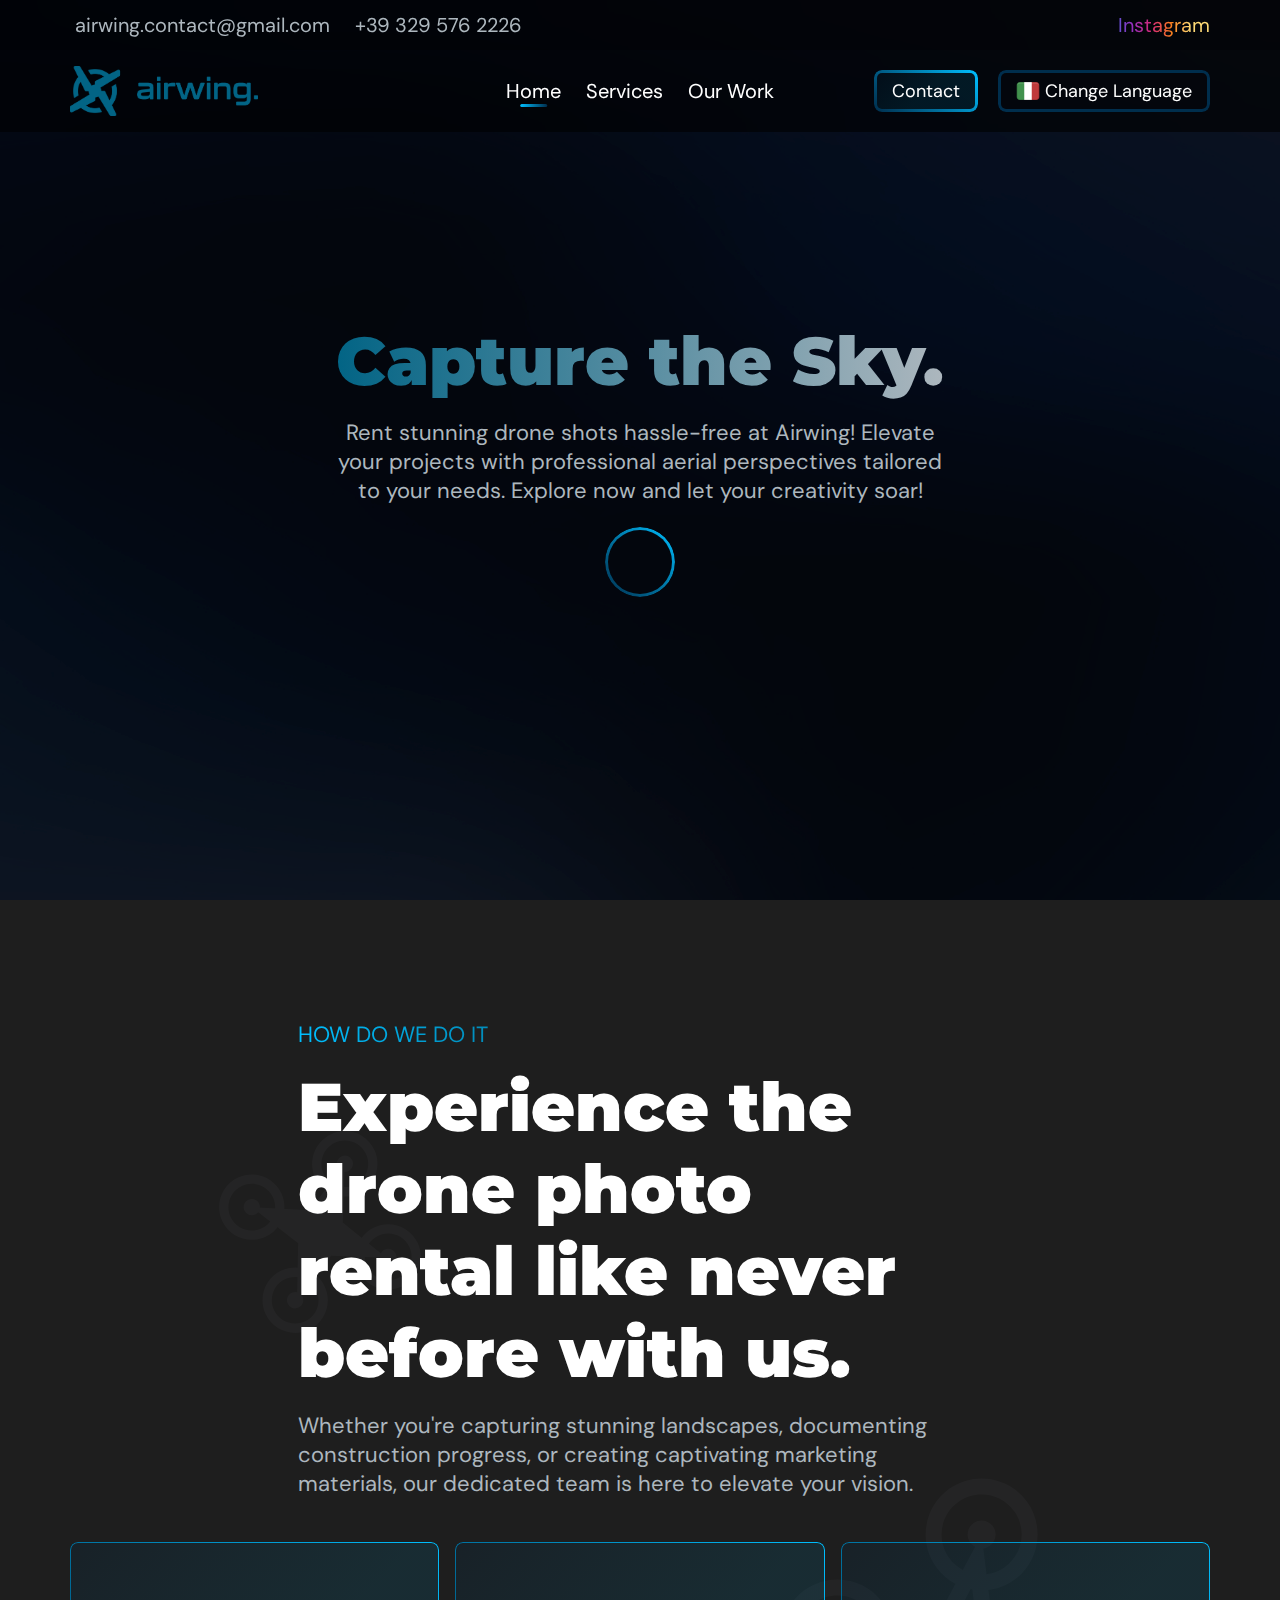
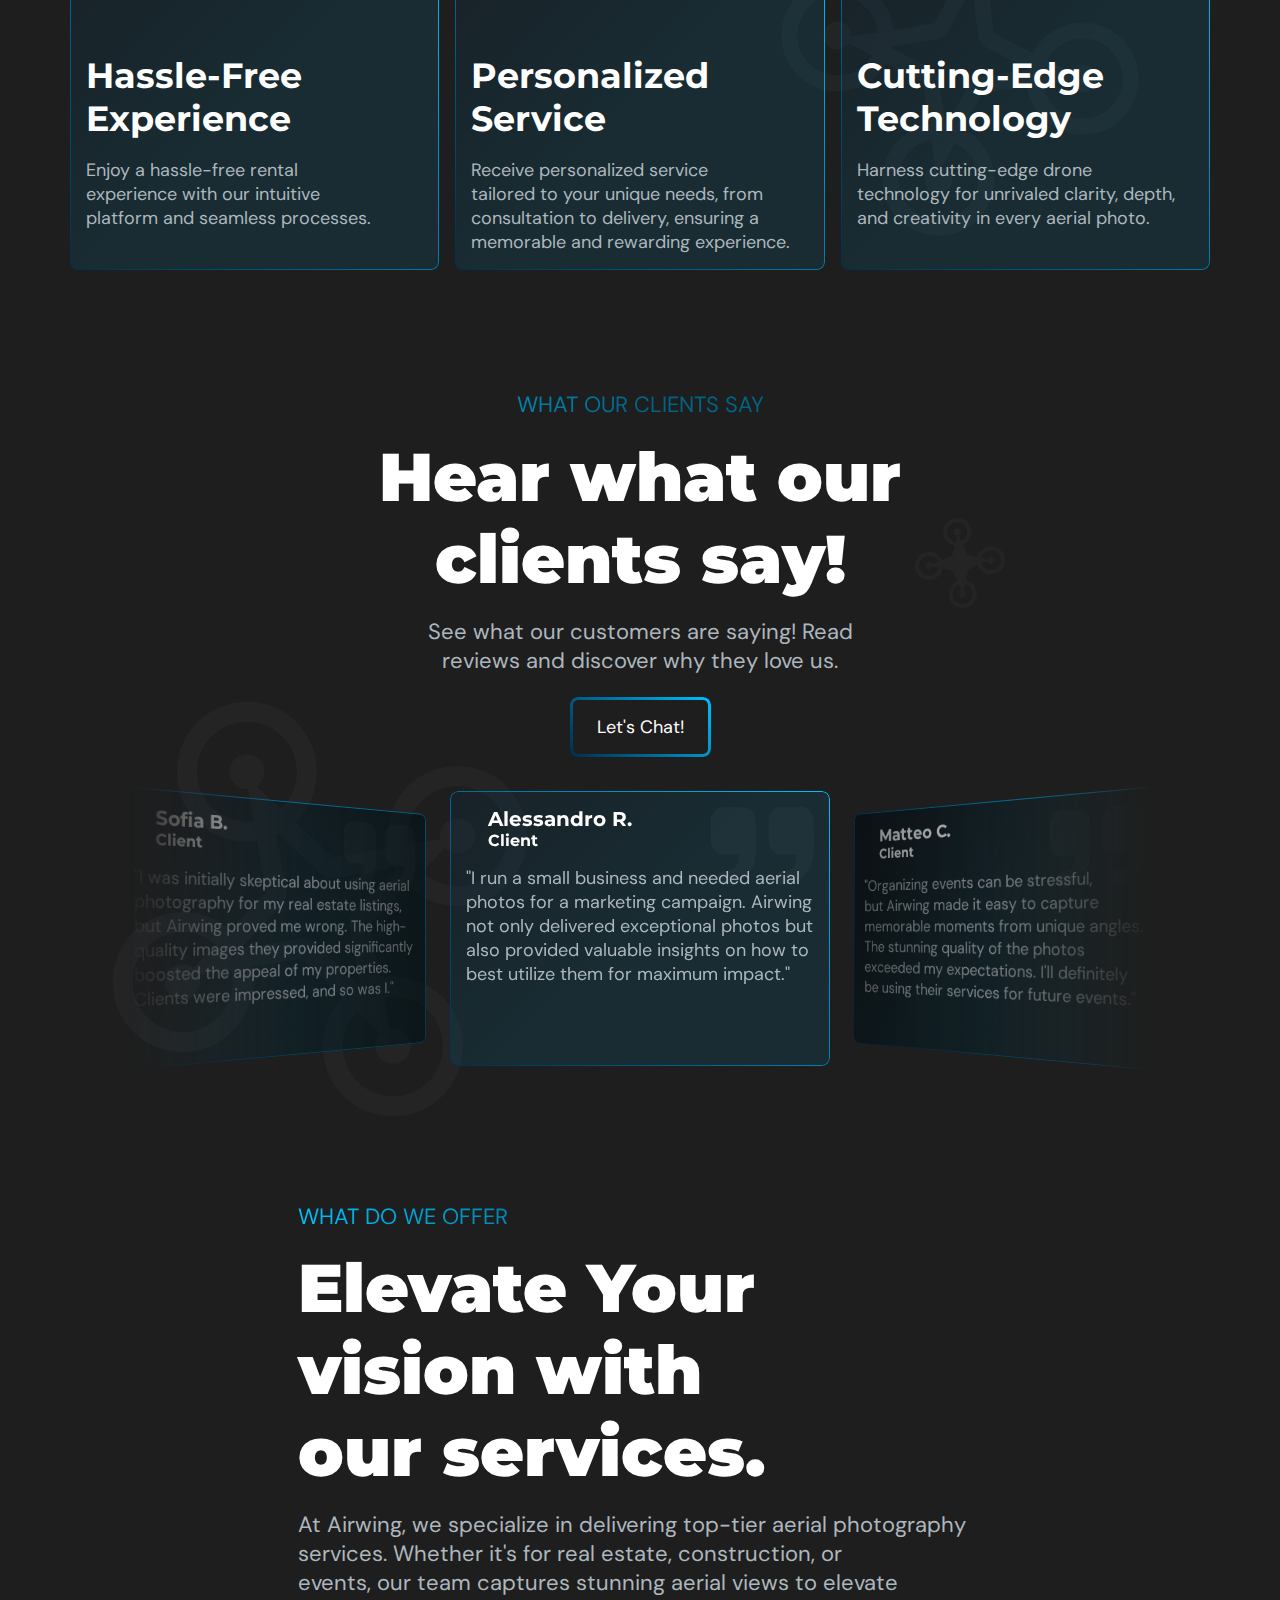
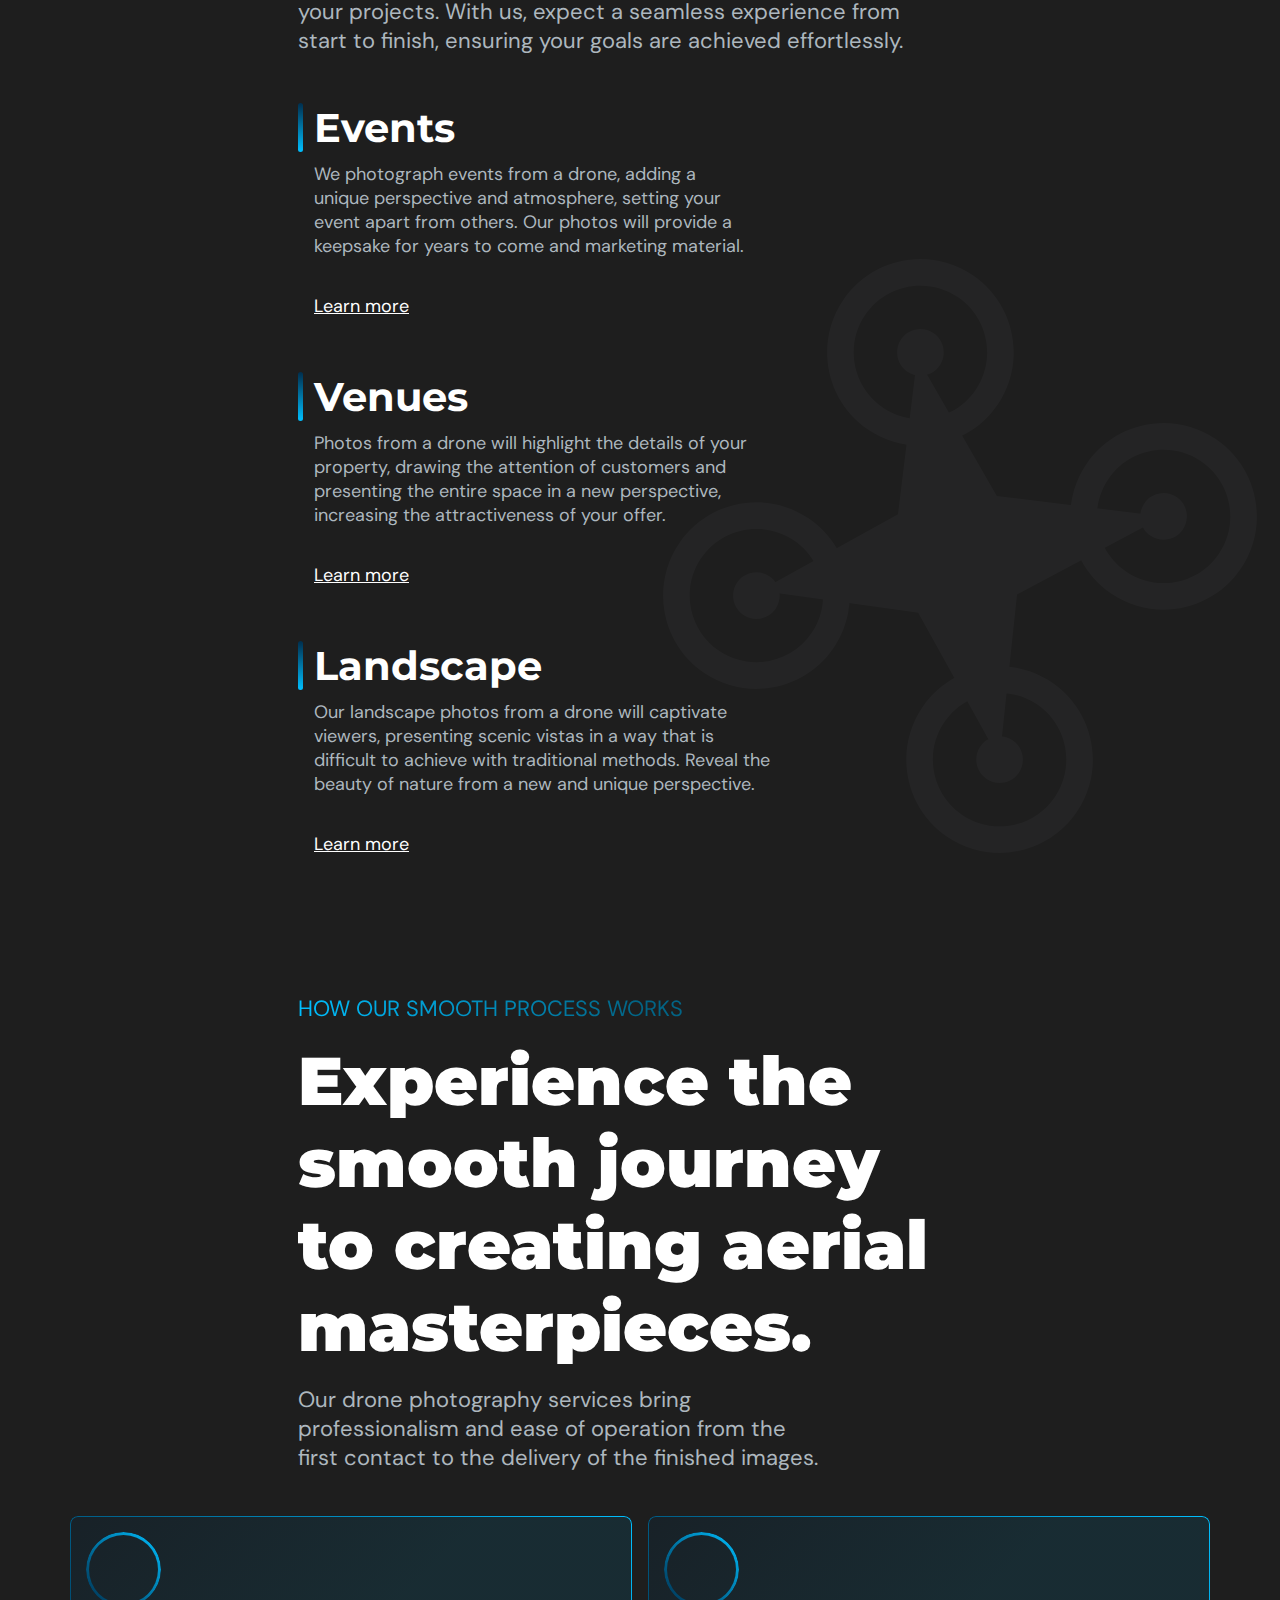
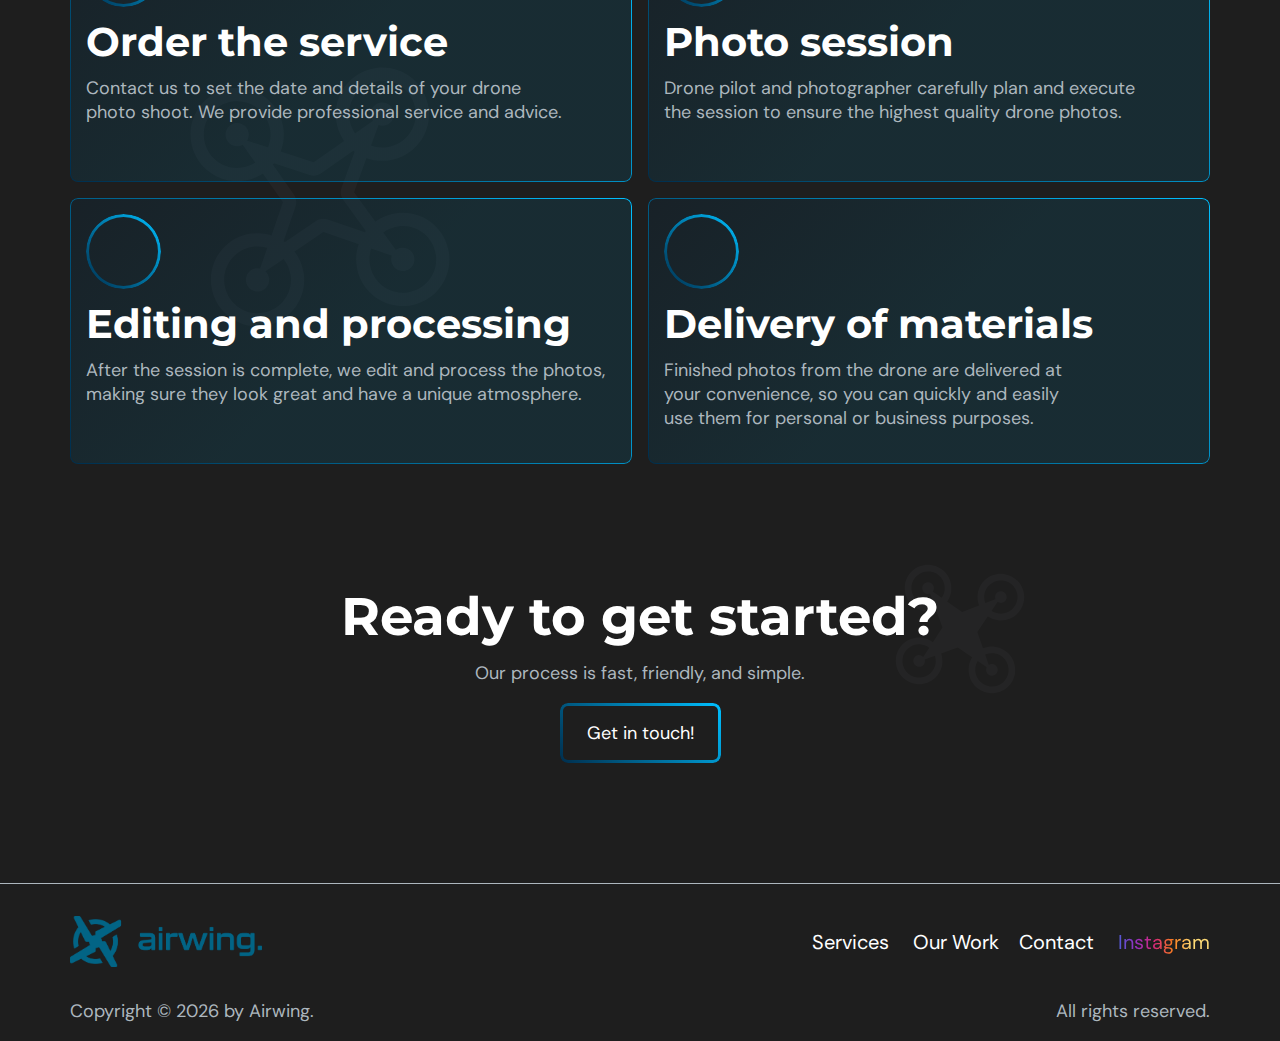
==== en/index.html @ 3026920d "31.03 v9" ====
<!DOCTYPE html>
<html lang="en">

<head>
    <meta charset="UTF-8">
    <meta name="viewport" content="width=device-width, initial-scale=1.0">
    <title>Airwing</title>
    <link rel="shortcut icon" href="favicon.ico" type="image/x-icon">

    <!-- Swiper CSS -->
    <link rel="stylesheet" href="https://cdn.jsdelivr.net/npm/swiper@11/swiper-bundle.min.css" />
    <!-- FONTS -->
    <link rel="preconnect" href="https://fonts.googleapis.com">
    <link rel="preconnect" href="https://fonts.gstatic.com" crossorigin>
    <link
        href="https://fonts.googleapis.com/css2?family=DM+Sans:ital,opsz@0,9..40;1,9..40&family=Montserrat:ital,wght@0,100..900;1,100..900&display=swap"
        rel="stylesheet">
    <!-- ICONS -->
    <link rel="stylesheet" href="https://kit-pro.fontawesome.com/releases/v6.1.1/css/pro.min.css">
    <!-- CSS -->
    <link rel="stylesheet" href="../css/main.css">
    <style>
        .nav__link:nth-of-type(1)::before {
            position: absolute;
            content: "";
            bottom: -3px;
            left: 50%;
            transform: translateX(-50%);
            width: 50%;
            height: 3px;
            background: linear-gradient(to right,
                    #00bfff 0%,
                    #002e4d 100%);
            border-radius: 8px;
        }
    </style>
</head>

<body>
    <nav class="nav-mobile">
        <div class="wrapper">
            <div class="nav-mobile__top-container">
                <a href="./" class="nav-mobile__logo">
                    <img src="../img/logo/logoLarge.png" alt="">
                </a>
                <button class="nav-mobile__hamburger hamburger hamburger--collapse" type="button">
                    <span class="hamburger-box">
                        <span class="hamburger-inner"></span>
                    </span>
                </button>
            </div>
            <div class="nav-mobile__bottom-container">
                <div class="nav-mobile__link-box">
                    <a href="./" class="nav-mobile__link">Home</a>
                    <a href="./services" class="nav-mobile__link">Services</a>
                    <a href="./our-work" class="nav-mobile__link">Our Work</a>
                    <a href="./contact" class="nav-mobile__link">Contact</a>
                    <a href="../" class="nav-mobile__link nav-mobile__link-language">
                        <svg xmlns="http://www.w3.org/2000/svg" width="24" height="24" viewBox="0 0 32 32">
                            <path fill="#fff" d="M10 4H22V28H10z"></path>
                            <path d="M5,4h6V28H5c-2.208,0-4-1.792-4-4V8c0-2.208,1.792-4,4-4Z" fill="#41914d"></path>
                            <path d="M25,4h6V28h-6c-2.208,0-4-1.792-4-4V8c0-2.208,1.792-4,4-4Z"
                                transform="rotate(180 26 16)" fill="#bf393b"></path>
                            <path
                                d="M27,4H5c-2.209,0-4,1.791-4,4V24c0,2.209,1.791,4,4,4H27c2.209,0,4-1.791,4-4V8c0-2.209-1.791-4-4-4Zm3,20c0,1.654-1.346,3-3,3H5c-1.654,0-3-1.346-3-3V8c0-1.654,1.346-3,3-3H27c1.654,0,3,1.346,3,3V24Z"
                                opacity=".15"></path>
                            <path
                                d="M27,5H5c-1.657,0-3,1.343-3,3v1c0-1.657,1.343-3,3-3H27c1.657,0,3,1.343,3,3v-1c0-1.657-1.343-3-3-3Z"
                                fill="#fff" opacity=".2"></path>
                        </svg>
                        <span>&nbsp;Change language</span></a>
                </div>
            </div>
        </div>
    </nav>

    <nav class="nav">
        <div class="nav__top-box">
            <div class="wrapper">
                <div class="nav__top-box-part">
                    <a href="mailto:airwing.contact@gmail.com" class="nav__top-box-item"><i
                            class="fa-regular fa-envelope"></i>&nbsp;airwing.contact@gmail.com</a>
                    <a href="tel:+393295762226" class="nav__top-box-item"><i class="fa-regular fa-phone"></i>&nbsp;+39
                        329
                        576 2226</a>
                </div>
                <div class="nav__top-box-part">
                    <a href="https://www.instagram.com/_airwing_/" target="_blank"
                        class="nav__top-box-item nav__ig-link"><i class="fa-brands fa-instagram"></i>&nbsp;Instagram</a>
                </div>
            </div>
        </div>
        <div class="nav__bottom-box">
            <div class="wrapper">
                <a href="./" class="nav__logo">
                    <img src="../img/logo/logoLarge.png" alt="">
                </a>
                <div class="nav__link-box">
                    <a href="./" class="nav__link">Home</a>
                    <a href="./services" class="nav__link">Services</a>
                    <a href="./our-work" class="nav__link">Our Work</a>
                </div>

                <div class="nav__btn-box">
                    <a href="./contact" class="nav__contact-btn">Contact</a>
                    <a href="../" class="nav__btn-language">
                        <svg xmlns="http://www.w3.org/2000/svg" width="24" height="24" viewBox="0 0 32 32">
                            <path fill="#fff" d="M10 4H22V28H10z"></path>
                            <path d="M5,4h6V28H5c-2.208,0-4-1.792-4-4V8c0-2.208,1.792-4,4-4Z" fill="#41914d"></path>
                            <path d="M25,4h6V28h-6c-2.208,0-4-1.792-4-4V8c0-2.208,1.792-4,4-4Z"
                                transform="rotate(180 26 16)" fill="#bf393b"></path>
                            <path
                                d="M27,4H5c-2.209,0-4,1.791-4,4V24c0,2.209,1.791,4,4,4H27c2.209,0,4-1.791,4-4V8c0-2.209-1.791-4-4-4Zm3,20c0,1.654-1.346,3-3,3H5c-1.654,0-3-1.346-3-3V8c0-1.654,1.346-3,3-3H27c1.654,0,3,1.346,3,3V24Z"
                                opacity=".15"></path>
                            <path
                                d="M27,5H5c-1.657,0-3,1.343-3,3v1c0-1.657,1.343-3,3-3H27c1.657,0,3,1.343,3,3v-1c0-1.657-1.343-3-3-3Z"
                                fill="#fff" opacity=".2"></path>
                        </svg>
                        <span>&nbsp;Change Language</span>
                    </a>
                </div>
            </div>
        </div>
    </nav>

    <header class="header">
        <div class="header__bg">
            <video playsinline autoplay muted class="header__video"></video>
            <div class="header__bg-shadow"></div>
        </div>
        <div class="wrapper">
            <div class="text-box">
                <h1 class="header__heading text__heading">Capture the Sky.</h1>
                <p class="header__text text__p">Rent stunning drone shots hassle-free at Airwing! Elevate your
                    projects
                    with
                    professional aerial perspectives tailored to your needs. Explore now and let your creativity soar!
                </p>
                <a href="#how" class="header__btn"><i class="fa-solid fa-angle-down header__arrow-icon"></i></a>
            </div>
            <!-- <div class="header__bg-icons-box">
                <img src="../img/icons/droneIcon1.svg" alt="" class="header__bg-icon">
                <img src="../img/icons/droneIcon2.svg" alt="" class="header__bg-icon">
                <img src="../img/icons/droneIcon1.svg" alt="" class="header__bg-icon">
            </div> -->
        </div>
    </header>

    <section class="how" id="how">
        <div class="bg-animation__box bg-animation__box-layout-1">
            <img src="../img/icons/droneIcon1.svg" alt="" class="bg-animation__icon">
            <img src="../img/icons/droneIcon2.svg" alt="" class="bg-animation__icon">
        </div>
        <div class="wrapper">
            <div class="text-box">
                <p class="text__top">HOW DO WE DO IT</p>
                <h2 class="text__heading">Experience the drone photo rental like never before with us.
                </h2>
                <p class="text__p">Whether you're capturing stunning landscapes, documenting construction progress, or
                    creating captivating marketing materials, our dedicated team is here to elevate your vision.</p>
            </div>
            <div class="how__card-box">
                <div class="how__card">
                    <i class="fa-regular fa-sun-bright how__card-icon"></i>
                    <p class="how__card-title">Hassle-Free Experience</p>
                    <p class="how__card-text">Enjoy a hassle-free rental experience with our intuitive platform and
                        seamless processes.</p>
                </div>

                <div class="how__card">
                    <i class="fa-regular fa-wand-magic-sparkles how__card-icon"></i>
                    <p class="how__card-title">Personalized Service</p>
                    <p class="how__card-text">Receive personalized service tailored to your unique needs, from
                        consultation to delivery, ensuring a memorable and rewarding experience.</p>
                </div>

                <div class="how__card">
                    <i class="fa-regular fa-drone how__card-icon"></i>
                    <p class="how__card-title">Cutting-Edge Technology</p>
                    <p class="how__card-text">Harness cutting-edge drone technology for unrivaled clarity, depth, and
                        creativity in every aerial photo.</p>
                </div>
            </div>
        </div>
    </section>

    <section class="reviews">
        <div class="bg-animation__box bg-animation__box-layout-2">
            <img src="../img/icons/droneIcon1.svg" alt="" class="bg-animation__icon">
            <img src="../img/icons/droneIcon2.svg" alt="" class="bg-animation__icon">
        </div>
        <div class="wrapper">
            <div class="text-box">
                <p class="text__top">WHAT OUR CLIENTS SAY</p>
                <h2 class="text__heading">Hear what our clients say!</h2>
                <p class="text__p">See what our customers are saying! Read reviews and discover why they love us.</p>
                <a href="../contact" class="reviews__btn">Let's Chat!</a>
            </div>

            <!-- Slider main container -->
            <div class="reviews__box">
                <div class="swiper">
                    <!-- Additional required wrapper -->
                    <div class="swiper-wrapper">
                        <!-- Slides -->
                        <div class="swiper-slide">
                            <div class="reviews__card-quote-box">
                                <img src="../img/icons/quote.svg" alt="" class="reviews__card-quote">
                            </div>
                            <div class="reviews__card-heading">
                                <div class="reviews__card-img"><i class="fa-solid fa-circle-user"></i></div>
                                <div class="reviews__card-text-box">
                                    <p class="reviews__card-author">Sofia B.</p>
                                    <p class="reviews__card-who">Client</p>
                                </div>
                            </div>
                            <p class="reviews__card-text">"I was initially skeptical about using aerial photography for
                                my real estate listings, but Airwing proved me wrong. The high-quality images they
                                provided significantly boosted the appeal of
                                my properties. Clients were impressed, and so was I."</p>
                        </div>

                        <div class="swiper-slide">
                            <div class="reviews__card-quote-box">
                                <img src="../img/icons/quote.svg" alt="" class="reviews__card-quote">
                            </div>
                            <div class="reviews__card-heading">
                                <div class="reviews__card-img"><i class="fa-solid fa-circle-user"></i></div>
                                <div class="reviews__card-text-box">
                                    <p class="reviews__card-author">Alessandro R.</p>
                                    <p class="reviews__card-who">Client</p>
                                </div>
                            </div>
                            <p class="reviews__card-text">"I run a small business and needed aerial photos for a
                                marketing campaign. Airwing not only delivered exceptional photos but also provided
                                valuable insights on how to best utilize them for maximum impact."</p>
                        </div>

                        <div class="swiper-slide">
                            <div class="reviews__card-quote-box">
                                <img src="../img/icons/quote.svg" alt="" class="reviews__card-quote">
                            </div>
                            <div class="reviews__card-heading">
                                <div class="reviews__card-img"><i class="fa-solid fa-circle-user"></i></div>
                                <div class="reviews__card-text-box">
                                    <p class="reviews__card-author">Matteo C.</p>
                                    <p class="reviews__card-who">Client</p>
                                </div>
                            </div>
                            <p class="reviews__card-text">"Organizing events can be stressful, but Airwing
                                made it easy to capture memorable moments from unique angles. The stunning quality of
                                the photos exceeded my expectations. I'll
                                definitely be using their services for future events."</p>
                        </div>

                        <div class="swiper-slide">
                            <div class="reviews__card-quote-box">
                                <img src="../img/icons/quote.svg" alt="" class="reviews__card-quote">
                            </div>
                            <div class="reviews__card-heading">
                                <div class="reviews__card-img"><i class="fa-solid fa-circle-user"></i></div>
                                <div class="reviews__card-text-box">
                                    <p class="reviews__card-author">Marco F.</p>
                                    <p class="reviews__card-who">Client</p>
                                </div>
                            </div>
                            <p class="reviews__card-text">"I was hesitant about using aerial photography for my
                                business, but Airwing made the process seamless and stress-free. From the
                                initial consultation to the final delivery of images, their dedication were evident
                                ensuring a smooth experience throughout."</p>
                        </div>
                    </div>
                </div>
            </div>
        </div>
    </section>

    <section class="services">
        <div class="bg-animation__box bg-animation__box-layout-3">
            <img src="../img/icons/droneIcon1.svg" alt="" class="bg-animation__icon">
            <img src="../img/icons/droneIcon2.svg" alt="" class="bg-animation__icon">
        </div>
        <div class="wrapper">
            <div class="text-box">
                <p class="text__top">WHAT DO WE OFFER</p>
                <h2 class="text__heading">Elevate Your vision with our services.</h2>
                <p class="text__p">At Airwing, we specialize in delivering top-tier aerial photography services. Whether
                    it's for real estate, construction, or events, our team captures stunning aerial views to elevate
                    your projects. With us, expect a seamless experience from start to finish, ensuring your goals are
                    achieved effortlessly.</p>
                <div class="services__container">
                    <div class="services__box">
                        <h3 class="services__title text__heading-xs">Events</h3>
                        <p class="services__text text__p-sm">We photograph events from a drone, adding a unique
                            perspective
                            and atmosphere, setting your event apart from others. Our photos will provide a keepsake for
                            years to come and marketing material.</p>
                        <a href="../services" class="services__link text__p-xs"><span class="services__link-text">Learn
                                more</span>&nbsp;<i class="fa-regular fa-arrow-right"></i></a>
                    </div>

                    <div class="services__box">
                        <h3 class="services__title text__heading-xs">Venues</h3>
                        <p class="services__text text__p-sm">Photos from a drone will highlight the details of your
                            property, drawing the attention of customers and presenting the entire space in a new
                            perspective, increasing the attractiveness of your offer.</p>
                        <a href="../services" class="services__link text__p-xs"><span class="services__link-text">Learn
                                more</span>&nbsp;<i class="fa-regular fa-arrow-right"></i></a>
                    </div>

                    <div class="services__box">
                        <h3 class="services__title text__heading-xs">Landscape</h3>
                        <p class="services__text text__p-sm">Our landscape photos from a drone will captivate viewers,
                            presenting scenic vistas in a way that is difficult to achieve with traditional methods.
                            Reveal the beauty of nature from a new and unique perspective.</p>
                        <a href="../services" class="services__link text__p-xs"><span class="services__link-text">Learn
                                more</span>&nbsp;<i class="fa-regular fa-arrow-right"></i></a>
                    </div>
                </div>
            </div>
        </div>
    </section>

    <section class="process">
        <div class="bg-animation__box bg-animation__box-layout-4">
            <img src="../img/icons/droneIcon1.svg" alt="" class="bg-animation__icon">
            <img src="../img/icons/droneIcon2.svg" alt="" class="bg-animation__icon">
        </div>
        <div class="wrapper">
            <div class="text-box">
                <p class="text__top">HOW OUR SMOOTH PROCESS WORKS</p>
                <h2 class="text__heading">Experience the smooth journey to creating aerial masterpieces.</h2>
                <p class="text__p">Our drone photography services bring professionalism and ease of operation from the
                    first contact to the delivery of the finished images.</p>
            </div>
            <div class="process__card-box">
                <div class="process__card">
                    <div class="process__card-icon-box"><i class="fa-regular fa-1 process__card-icon"></i>
                    </div>
                    <h6 class="process__card-title text__heading-xs">Order the service</h6>
                    <p class="process__card-text text__p-sm">Contact us to set the date and details of your drone
                        photo shoot. We
                        provide professional service and advice.</p>
                </div>

                <div class="process__card">
                    <div class="process__card-icon-box"><i class="fa-regular fa-2 process__card-icon"></i></div>
                    <h6 class="process__card-title text__heading-xs">Photo session</h6>
                    <p class="process__card-text text__p-sm">Drone pilot and photographer carefully plan and
                        execute the session to ensure the highest quality drone photos.</p>
                </div>

                <div class="process__card">
                    <div class="process__card-icon-box"><i class="fa-regular fa-3 process__card-icon"></i></div>
                    <h6 class="process__card-title text__heading-xs">Editing and processing</h6>
                    <p class="process__card-text text__p-sm">After the session is complete, we edit and process the
                        photos, making
                        sure they look great and have a unique atmosphere.</p>
                </div>

                <div class="process__card">
                    <div class="process__card-icon-box"><i class="fa-regular fa-4 process__card-icon"></i></div>
                    <h6 class="process__card-title text__heading-xs">Delivery of materials</h6>
                    <p class="process__card-text text__p-sm">Finished photos from the drone are delivered at your
                        convenience, so
                        you can quickly and easily use them for personal or business purposes.</p>
                </div>
            </div>
        </div>
    </section>

    <section class="get-in-touch">
        <div class="bg-animation__box bg-animation__box-layout-5">
            <img src="../img/icons/droneIcon1.svg" alt="" class="bg-animation__icon">
            <img src="../img/icons/droneIcon2.svg" alt="" class="bg-animation__icon">
        </div>
        <div class="wrapper">
            <div class="text-box">
                <h3 class="text__heading-sm">Ready to get started?</h3>
                <p class="text__p-sm">Our process is fast, friendly, and simple.</p>
                <a href="../contact" class="get-in-touch__btn">Get in touch!</a>
            </div>
        </div>
    </section>

    <footer class="footer">
        <div class="wrapper">
            <div class="footer__box">
                <a href="./" class="footer__logo-link"><img src="../img/logo/logoLarge.png" alt=""
                        class="footer__logo"></a>
                <div class="footer__link-box">
                    <div>
                        <a href="./services" class="footer__link">Services</a>
                        <a href="./our-work" class="footer__link">Our Work</a>
                    </div>
                    <div>
                        <a href="./contact" class="footer__link">Contact</a>
                        <a href="https://www.instagram.com/_airwing_/" target="_blank"
                            class="footer__link footer__ig-link">Instagram</a>
                    </div>
                </div>
            </div>
        </div>
        <div class="wrapper">
            <div class="footer__bottom-text-box">
                <p class="footer__text">Copyright &copy; <span class="footer__year"></span> by Airwing.</p>
                <p class="footer__text">All rights reserved.</p>
            </div>
        </div>
    </footer>

    <!-- Header Video JS -->
    <script src="../js/headerVideo.js"></script>

    <!-- Swiper Carousel JS -->
    <script src="https://cdn.jsdelivr.net/npm/swiper@11/swiper-bundle.min.js"></script>

    <!-- Swiper Settings JS -->
    <script src="../js/swiper.js"></script>

    <!-- Navigation JS -->
    <script src="../js/navigation.js"></script>

    <!-- Footer Year JS -->
    <script src="../js/footer.js"></script>

    <!-- Background Animation JS -->
    <script src="../js/bgAnimation.js"></script>
</body>

</html>
---- css/main.css ----
@keyframes spinRight {
  from {
    rotate: 0;
  }
  to {
    rotate: 360deg;
  }
}
@keyframes spinLeft {
  from {
    rotate: 0;
  }
  to {
    rotate: -360deg;
  }
}
*,
*::after,
*::before {
  box-sizing: border-box;
  margin: 0;
  padding: 0;
}

html {
  font-size: 62.5%;
  scroll-behavior: smooth;
}

body {
  font-size: 1.6rem;
}

a {
  color: #adb7be;
  text-decoration: none;
}

input,
button,
textarea,
select {
  font-family: inherit;
}

button {
  border: none;
  cursor: pointer;
}

html {
  scroll-padding-top: 202px;
}

body {
  font-family: "DM Sans", sans-serif;
  font-optical-sizing: auto;
  font-weight: 400;
  font-style: normal;
  color: #adb7be;
  background: url("../img/header/bgfix.png");
  background-position: center;
  background-size: cover;
  background-attachment: fixed;
  background-color: #1e1e1e;
  text-wrap: balance;
}

h1,
h2,
h3,
h4,
h5,
h6 {
  font-family: "Montserrat", sans-serif;
  font-optical-sizing: auto;
  font-weight: 900;
  font-style: normal;
}

.wrapper {
  width: calc(100% - 3.2rem);
  margin: 0 auto;
}

@media (min-width: 576px) {
  .wrapper {
    width: 540px;
  }
}
@media (min-width: 768px) {
  .wrapper {
    width: 720px;
  }
}
@media (min-width: 992px) {
  .wrapper {
    width: 960px;
  }
}
@media (min-width: 1200px) {
  .wrapper {
    width: 1140px;
  }
}
@media (min-width: 1400px) {
  .wrapper {
    width: 1320px;
  }
}
.text-box {
  margin: 0 auto;
}

@media (min-width: 992px) {
  .text-box {
    width: 60%;
  }
}
.text__top-xs {
  background: #002e4d;
  background: linear-gradient(to right, #00bfff 0%, #026485 50%);
  -webkit-background-clip: text;
  -webkit-text-fill-color: transparent;
  font-size: 1.4rem;
}
.text__heading-xs {
  margin: 0.1em 0;
  font-size: 2rem;
  font-weight: 700;
  color: #fff;
}
.text__p-xs {
  margin-bottom: 1em;
  font-size: 1.4rem;
}
.text__top-sm {
  background: #002e4d;
  background: linear-gradient(to right, #00bfff 0%, #026485 50%);
  -webkit-background-clip: text;
  -webkit-text-fill-color: transparent;
  font-size: 1.6rem;
}
.text__heading-sm {
  margin: 0.25em 0;
  font-size: 3rem;
  font-weight: 700;
  color: #fff;
}
.text__p-sm {
  margin-bottom: 1em;
  font-size: 1.6rem;
}
.text__top {
  background: #002e4d;
  background: linear-gradient(to right, #00bfff 0%, #026485 50%);
  -webkit-background-clip: text;
  -webkit-text-fill-color: transparent;
  font-size: 1.6rem;
}
.text__heading {
  margin: 0.25em 0;
  font-size: 3.5rem;
  color: #fff;
}
.text__p {
  margin-bottom: 2em;
  font-size: 1.6rem;
}

@media (min-width: 576px) {
  .text__heading-xs {
    font-size: 3rem;
  }
  .text__top-xs, .text__p-xs {
    font-size: 1.6rem;
  }
  .text__heading-sm {
    font-size: 3.5rem;
  }
  .text__heading {
    font-size: 5rem;
  }
  .text__top, .text__p {
    font-size: 1.8rem;
  }
}
@media (min-width: 768px) {
  .text__heading-xs {
    font-size: 3.5rem;
  }
  .text__heading-sm {
    font-size: 4.5rem;
  }
  .text__heading {
    font-size: 6rem;
  }
  .text__top, .text__p {
    font-size: 2rem;
  }
}
@media (min-width: 992px) {
  .text__heading-xs {
    font-size: 4rem;
  }
  .text__top-xs, .text__p-xs {
    font-size: 1.8rem;
  }
  .text__heading-sm {
    font-size: 5rem;
  }
  .text__top-sm, .text__p-sm {
    font-size: 1.8rem;
  }
  .text__heading {
    font-size: 6.5rem;
  }
  .text__top, .text__p {
    font-size: 2.2rem;
  }
}
@media (min-width: 1200px) {
  .text__heading-sm {
    font-size: 5.25rem;
  }
  .text__heading {
    font-size: 6.75rem;
  }
}
@media (min-width: 1400px) {
  .text__heading-sm {
    font-size: 5.5rem;
  }
  .text__heading {
    font-size: 7rem;
  }
}
/*!
 * Hamburgers
 * @description Tasty CSS-animated hamburgers
 * @author Jonathan Suh @jonsuh
 * @site https://jonsuh.com/hamburgers
 * @link https://github.com/jonsuh/hamburgers
 */
.hamburger {
  padding: 15px 15px;
  display: inline-block;
  cursor: pointer;
  transition-property: opacity, filter;
  transition-duration: 0.15s;
  transition-timing-function: linear;
  font: inherit;
  color: inherit;
  text-transform: none;
  background-color: transparent;
  border: 0;
  margin: 0;
  overflow: visible;
}

.hamburger:hover {
  opacity: 0.7;
}

.hamburger.is-active:hover {
  opacity: 0.7;
}

.hamburger.is-active .hamburger-inner,
.hamburger.is-active .hamburger-inner::before,
.hamburger.is-active .hamburger-inner::after {
  background-color: #000;
}

.hamburger-box {
  width: 40px;
  height: 24px;
  display: inline-block;
  position: relative;
}

.hamburger-inner {
  display: block;
  top: 50%;
  margin-top: -2px;
}

.hamburger-inner,
.hamburger-inner::before,
.hamburger-inner::after {
  width: 40px;
  height: 4px;
  background-color: #000;
  border-radius: 4px;
  position: absolute;
  transition-property: transform;
  transition-duration: 0.15s;
  transition-timing-function: ease;
}

.hamburger-inner::before,
.hamburger-inner::after {
  content: "";
  display: block;
}

.hamburger-inner::before {
  top: -10px;
}

.hamburger-inner::after {
  bottom: -10px;
}

/*
     * 3DX
     */
.hamburger--3dx .hamburger-box {
  perspective: 80px;
}

.hamburger--3dx .hamburger-inner {
  transition: transform 0.15s cubic-bezier(0.645, 0.045, 0.355, 1), background-color 0s 0.1s cubic-bezier(0.645, 0.045, 0.355, 1);
}

.hamburger--3dx .hamburger-inner::before,
.hamburger--3dx .hamburger-inner::after {
  transition: transform 0s 0.1s cubic-bezier(0.645, 0.045, 0.355, 1);
}

.hamburger--3dx.is-active .hamburger-inner {
  background-color: transparent !important;
  transform: rotateY(180deg);
}

.hamburger--3dx.is-active .hamburger-inner::before {
  transform: translate3d(0, 10px, 0) rotate(45deg);
}

.hamburger--3dx.is-active .hamburger-inner::after {
  transform: translate3d(0, -10px, 0) rotate(-45deg);
}

/*
     * 3DX Reverse
     */
.hamburger--3dx-r .hamburger-box {
  perspective: 80px;
}

.hamburger--3dx-r .hamburger-inner {
  transition: transform 0.15s cubic-bezier(0.645, 0.045, 0.355, 1), background-color 0s 0.1s cubic-bezier(0.645, 0.045, 0.355, 1);
}

.hamburger--3dx-r .hamburger-inner::before,
.hamburger--3dx-r .hamburger-inner::after {
  transition: transform 0s 0.1s cubic-bezier(0.645, 0.045, 0.355, 1);
}

.hamburger--3dx-r.is-active .hamburger-inner {
  background-color: transparent !important;
  transform: rotateY(-180deg);
}

.hamburger--3dx-r.is-active .hamburger-inner::before {
  transform: translate3d(0, 10px, 0) rotate(45deg);
}

.hamburger--3dx-r.is-active .hamburger-inner::after {
  transform: translate3d(0, -10px, 0) rotate(-45deg);
}

/*
     * 3DY
     */
.hamburger--3dy .hamburger-box {
  perspective: 80px;
}

.hamburger--3dy .hamburger-inner {
  transition: transform 0.15s cubic-bezier(0.645, 0.045, 0.355, 1), background-color 0s 0.1s cubic-bezier(0.645, 0.045, 0.355, 1);
}

.hamburger--3dy .hamburger-inner::before,
.hamburger--3dy .hamburger-inner::after {
  transition: transform 0s 0.1s cubic-bezier(0.645, 0.045, 0.355, 1);
}

.hamburger--3dy.is-active .hamburger-inner {
  background-color: transparent !important;
  transform: rotateX(-180deg);
}

.hamburger--3dy.is-active .hamburger-inner::before {
  transform: translate3d(0, 10px, 0) rotate(45deg);
}

.hamburger--3dy.is-active .hamburger-inner::after {
  transform: translate3d(0, -10px, 0) rotate(-45deg);
}

/*
     * 3DY Reverse
     */
.hamburger--3dy-r .hamburger-box {
  perspective: 80px;
}

.hamburger--3dy-r .hamburger-inner {
  transition: transform 0.15s cubic-bezier(0.645, 0.045, 0.355, 1), background-color 0s 0.1s cubic-bezier(0.645, 0.045, 0.355, 1);
}

.hamburger--3dy-r .hamburger-inner::before,
.hamburger--3dy-r .hamburger-inner::after {
  transition: transform 0s 0.1s cubic-bezier(0.645, 0.045, 0.355, 1);
}

.hamburger--3dy-r.is-active .hamburger-inner {
  background-color: transparent !important;
  transform: rotateX(180deg);
}

.hamburger--3dy-r.is-active .hamburger-inner::before {
  transform: translate3d(0, 10px, 0) rotate(45deg);
}

.hamburger--3dy-r.is-active .hamburger-inner::after {
  transform: translate3d(0, -10px, 0) rotate(-45deg);
}

/*
     * 3DXY
     */
.hamburger--3dxy .hamburger-box {
  perspective: 80px;
}

.hamburger--3dxy .hamburger-inner {
  transition: transform 0.15s cubic-bezier(0.645, 0.045, 0.355, 1), background-color 0s 0.1s cubic-bezier(0.645, 0.045, 0.355, 1);
}

.hamburger--3dxy .hamburger-inner::before,
.hamburger--3dxy .hamburger-inner::after {
  transition: transform 0s 0.1s cubic-bezier(0.645, 0.045, 0.355, 1);
}

.hamburger--3dxy.is-active .hamburger-inner {
  background-color: transparent !important;
  transform: rotateX(180deg) rotateY(180deg);
}

.hamburger--3dxy.is-active .hamburger-inner::before {
  transform: translate3d(0, 10px, 0) rotate(45deg);
}

.hamburger--3dxy.is-active .hamburger-inner::after {
  transform: translate3d(0, -10px, 0) rotate(-45deg);
}

/*
     * 3DXY Reverse
     */
.hamburger--3dxy-r .hamburger-box {
  perspective: 80px;
}

.hamburger--3dxy-r .hamburger-inner {
  transition: transform 0.15s cubic-bezier(0.645, 0.045, 0.355, 1), background-color 0s 0.1s cubic-bezier(0.645, 0.045, 0.355, 1);
}

.hamburger--3dxy-r .hamburger-inner::before,
.hamburger--3dxy-r .hamburger-inner::after {
  transition: transform 0s 0.1s cubic-bezier(0.645, 0.045, 0.355, 1);
}

.hamburger--3dxy-r.is-active .hamburger-inner {
  background-color: transparent !important;
  transform: rotateX(180deg) rotateY(180deg) rotateZ(-180deg);
}

.hamburger--3dxy-r.is-active .hamburger-inner::before {
  transform: translate3d(0, 10px, 0) rotate(45deg);
}

.hamburger--3dxy-r.is-active .hamburger-inner::after {
  transform: translate3d(0, -10px, 0) rotate(-45deg);
}

/*
     * Arrow
     */
.hamburger--arrow.is-active .hamburger-inner::before {
  transform: translate3d(-8px, 0, 0) rotate(-45deg) scale(0.7, 1);
}

.hamburger--arrow.is-active .hamburger-inner::after {
  transform: translate3d(-8px, 0, 0) rotate(45deg) scale(0.7, 1);
}

/*
     * Arrow Right
     */
.hamburger--arrow-r.is-active .hamburger-inner::before {
  transform: translate3d(8px, 0, 0) rotate(45deg) scale(0.7, 1);
}

.hamburger--arrow-r.is-active .hamburger-inner::after {
  transform: translate3d(8px, 0, 0) rotate(-45deg) scale(0.7, 1);
}

/*
     * Arrow Alt
     */
.hamburger--arrowalt .hamburger-inner::before {
  transition: top 0.1s 0.1s ease, transform 0.1s cubic-bezier(0.165, 0.84, 0.44, 1);
}

.hamburger--arrowalt .hamburger-inner::after {
  transition: bottom 0.1s 0.1s ease, transform 0.1s cubic-bezier(0.165, 0.84, 0.44, 1);
}

.hamburger--arrowalt.is-active .hamburger-inner::before {
  top: 0;
  transform: translate3d(-8px, -10px, 0) rotate(-45deg) scale(0.7, 1);
  transition: top 0.1s ease, transform 0.1s 0.1s cubic-bezier(0.895, 0.03, 0.685, 0.22);
}

.hamburger--arrowalt.is-active .hamburger-inner::after {
  bottom: 0;
  transform: translate3d(-8px, 10px, 0) rotate(45deg) scale(0.7, 1);
  transition: bottom 0.1s ease, transform 0.1s 0.1s cubic-bezier(0.895, 0.03, 0.685, 0.22);
}

/*
     * Arrow Alt Right
     */
.hamburger--arrowalt-r .hamburger-inner::before {
  transition: top 0.1s 0.1s ease, transform 0.1s cubic-bezier(0.165, 0.84, 0.44, 1);
}

.hamburger--arrowalt-r .hamburger-inner::after {
  transition: bottom 0.1s 0.1s ease, transform 0.1s cubic-bezier(0.165, 0.84, 0.44, 1);
}

.hamburger--arrowalt-r.is-active .hamburger-inner::before {
  top: 0;
  transform: translate3d(8px, -10px, 0) rotate(45deg) scale(0.7, 1);
  transition: top 0.1s ease, transform 0.1s 0.1s cubic-bezier(0.895, 0.03, 0.685, 0.22);
}

.hamburger--arrowalt-r.is-active .hamburger-inner::after {
  bottom: 0;
  transform: translate3d(8px, 10px, 0) rotate(-45deg) scale(0.7, 1);
  transition: bottom 0.1s ease, transform 0.1s 0.1s cubic-bezier(0.895, 0.03, 0.685, 0.22);
}

/*
     * Arrow Turn
     */
.hamburger--arrowturn.is-active .hamburger-inner {
  transform: rotate(-180deg);
}

.hamburger--arrowturn.is-active .hamburger-inner::before {
  transform: translate3d(8px, 0, 0) rotate(45deg) scale(0.7, 1);
}

.hamburger--arrowturn.is-active .hamburger-inner::after {
  transform: translate3d(8px, 0, 0) rotate(-45deg) scale(0.7, 1);
}

/*
     * Arrow Turn Right
     */
.hamburger--arrowturn-r.is-active .hamburger-inner {
  transform: rotate(-180deg);
}

.hamburger--arrowturn-r.is-active .hamburger-inner::before {
  transform: translate3d(-8px, 0, 0) rotate(-45deg) scale(0.7, 1);
}

.hamburger--arrowturn-r.is-active .hamburger-inner::after {
  transform: translate3d(-8px, 0, 0) rotate(45deg) scale(0.7, 1);
}

/*
     * Boring
     */
.hamburger--boring .hamburger-inner,
.hamburger--boring .hamburger-inner::before,
.hamburger--boring .hamburger-inner::after {
  transition-property: none;
}

.hamburger--boring.is-active .hamburger-inner {
  transform: rotate(45deg);
}

.hamburger--boring.is-active .hamburger-inner::before {
  top: 0;
  opacity: 0;
}

.hamburger--boring.is-active .hamburger-inner::after {
  bottom: 0;
  transform: rotate(-90deg);
}

/*
     * Collapse
     */
.hamburger--collapse .hamburger-inner {
  top: auto;
  bottom: 0;
  transition-duration: 0.13s;
  transition-delay: 0.13s;
  transition-timing-function: cubic-bezier(0.55, 0.055, 0.675, 0.19);
}

.hamburger--collapse .hamburger-inner::after {
  top: -20px;
  transition: top 0.2s 0.2s cubic-bezier(0.33333, 0.66667, 0.66667, 1), opacity 0.1s linear;
}

.hamburger--collapse .hamburger-inner::before {
  transition: top 0.12s 0.2s cubic-bezier(0.33333, 0.66667, 0.66667, 1), transform 0.13s cubic-bezier(0.55, 0.055, 0.675, 0.19);
}

.hamburger--collapse.is-active .hamburger-inner {
  transform: translate3d(0, -10px, 0) rotate(-45deg);
  transition-delay: 0.22s;
  transition-timing-function: cubic-bezier(0.215, 0.61, 0.355, 1);
}

.hamburger--collapse.is-active .hamburger-inner::after {
  top: 0;
  opacity: 0;
  transition: top 0.2s cubic-bezier(0.33333, 0, 0.66667, 0.33333), opacity 0.1s 0.22s linear;
}

.hamburger--collapse.is-active .hamburger-inner::before {
  top: 0;
  transform: rotate(-90deg);
  transition: top 0.1s 0.16s cubic-bezier(0.33333, 0, 0.66667, 0.33333), transform 0.13s 0.25s cubic-bezier(0.215, 0.61, 0.355, 1);
}

/*
     * Collapse Reverse
     */
.hamburger--collapse-r .hamburger-inner {
  top: auto;
  bottom: 0;
  transition-duration: 0.13s;
  transition-delay: 0.13s;
  transition-timing-function: cubic-bezier(0.55, 0.055, 0.675, 0.19);
}

.hamburger--collapse-r .hamburger-inner::after {
  top: -20px;
  transition: top 0.2s 0.2s cubic-bezier(0.33333, 0.66667, 0.66667, 1), opacity 0.1s linear;
}

.hamburger--collapse-r .hamburger-inner::before {
  transition: top 0.12s 0.2s cubic-bezier(0.33333, 0.66667, 0.66667, 1), transform 0.13s cubic-bezier(0.55, 0.055, 0.675, 0.19);
}

.hamburger--collapse-r.is-active .hamburger-inner {
  transform: translate3d(0, -10px, 0) rotate(45deg);
  transition-delay: 0.22s;
  transition-timing-function: cubic-bezier(0.215, 0.61, 0.355, 1);
}

.hamburger--collapse-r.is-active .hamburger-inner::after {
  top: 0;
  opacity: 0;
  transition: top 0.2s cubic-bezier(0.33333, 0, 0.66667, 0.33333), opacity 0.1s 0.22s linear;
}

.hamburger--collapse-r.is-active .hamburger-inner::before {
  top: 0;
  transform: rotate(90deg);
  transition: top 0.1s 0.16s cubic-bezier(0.33333, 0, 0.66667, 0.33333), transform 0.13s 0.25s cubic-bezier(0.215, 0.61, 0.355, 1);
}

/*
     * Elastic
     */
.hamburger--elastic .hamburger-inner {
  top: 2px;
  transition-duration: 0.275s;
  transition-timing-function: cubic-bezier(0.68, -0.55, 0.265, 1.55);
}

.hamburger--elastic .hamburger-inner::before {
  top: 10px;
  transition: opacity 0.125s 0.275s ease;
}

.hamburger--elastic .hamburger-inner::after {
  top: 20px;
  transition: transform 0.275s cubic-bezier(0.68, -0.55, 0.265, 1.55);
}

.hamburger--elastic.is-active .hamburger-inner {
  transform: translate3d(0, 10px, 0) rotate(135deg);
  transition-delay: 0.075s;
}

.hamburger--elastic.is-active .hamburger-inner::before {
  transition-delay: 0s;
  opacity: 0;
}

.hamburger--elastic.is-active .hamburger-inner::after {
  transform: translate3d(0, -20px, 0) rotate(-270deg);
  transition-delay: 0.075s;
}

/*
     * Elastic Reverse
     */
.hamburger--elastic-r .hamburger-inner {
  top: 2px;
  transition-duration: 0.275s;
  transition-timing-function: cubic-bezier(0.68, -0.55, 0.265, 1.55);
}

.hamburger--elastic-r .hamburger-inner::before {
  top: 10px;
  transition: opacity 0.125s 0.275s ease;
}

.hamburger--elastic-r .hamburger-inner::after {
  top: 20px;
  transition: transform 0.275s cubic-bezier(0.68, -0.55, 0.265, 1.55);
}

.hamburger--elastic-r.is-active .hamburger-inner {
  transform: translate3d(0, 10px, 0) rotate(-135deg);
  transition-delay: 0.075s;
}

.hamburger--elastic-r.is-active .hamburger-inner::before {
  transition-delay: 0s;
  opacity: 0;
}

.hamburger--elastic-r.is-active .hamburger-inner::after {
  transform: translate3d(0, -20px, 0) rotate(270deg);
  transition-delay: 0.075s;
}

/*
     * Emphatic
     */
.hamburger--emphatic {
  overflow: hidden;
}

.hamburger--emphatic .hamburger-inner {
  transition: background-color 0.125s 0.175s ease-in;
}

.hamburger--emphatic .hamburger-inner::before {
  left: 0;
  transition: transform 0.125s cubic-bezier(0.6, 0.04, 0.98, 0.335), top 0.05s 0.125s linear, left 0.125s 0.175s ease-in;
}

.hamburger--emphatic .hamburger-inner::after {
  top: 10px;
  right: 0;
  transition: transform 0.125s cubic-bezier(0.6, 0.04, 0.98, 0.335), top 0.05s 0.125s linear, right 0.125s 0.175s ease-in;
}

.hamburger--emphatic.is-active .hamburger-inner {
  transition-delay: 0s;
  transition-timing-function: ease-out;
  background-color: transparent !important;
}

.hamburger--emphatic.is-active .hamburger-inner::before {
  left: -80px;
  top: -80px;
  transform: translate3d(80px, 80px, 0) rotate(45deg);
  transition: left 0.125s ease-out, top 0.05s 0.125s linear, transform 0.125s 0.175s cubic-bezier(0.075, 0.82, 0.165, 1);
}

.hamburger--emphatic.is-active .hamburger-inner::after {
  right: -80px;
  top: -80px;
  transform: translate3d(-80px, 80px, 0) rotate(-45deg);
  transition: right 0.125s ease-out, top 0.05s 0.125s linear, transform 0.125s 0.175s cubic-bezier(0.075, 0.82, 0.165, 1);
}

/*
     * Emphatic Reverse
     */
.hamburger--emphatic-r {
  overflow: hidden;
}

.hamburger--emphatic-r .hamburger-inner {
  transition: background-color 0.125s 0.175s ease-in;
}

.hamburger--emphatic-r .hamburger-inner::before {
  left: 0;
  transition: transform 0.125s cubic-bezier(0.6, 0.04, 0.98, 0.335), top 0.05s 0.125s linear, left 0.125s 0.175s ease-in;
}

.hamburger--emphatic-r .hamburger-inner::after {
  top: 10px;
  right: 0;
  transition: transform 0.125s cubic-bezier(0.6, 0.04, 0.98, 0.335), top 0.05s 0.125s linear, right 0.125s 0.175s ease-in;
}

.hamburger--emphatic-r.is-active .hamburger-inner {
  transition-delay: 0s;
  transition-timing-function: ease-out;
  background-color: transparent !important;
}

.hamburger--emphatic-r.is-active .hamburger-inner::before {
  left: -80px;
  top: 80px;
  transform: translate3d(80px, -80px, 0) rotate(-45deg);
  transition: left 0.125s ease-out, top 0.05s 0.125s linear, transform 0.125s 0.175s cubic-bezier(0.075, 0.82, 0.165, 1);
}

.hamburger--emphatic-r.is-active .hamburger-inner::after {
  right: -80px;
  top: 80px;
  transform: translate3d(-80px, -80px, 0) rotate(45deg);
  transition: right 0.125s ease-out, top 0.05s 0.125s linear, transform 0.125s 0.175s cubic-bezier(0.075, 0.82, 0.165, 1);
}

/*
     * Minus
     */
.hamburger--minus .hamburger-inner::before,
.hamburger--minus .hamburger-inner::after {
  transition: bottom 0.08s 0s ease-out, top 0.08s 0s ease-out, opacity 0s linear;
}

.hamburger--minus.is-active .hamburger-inner::before,
.hamburger--minus.is-active .hamburger-inner::after {
  opacity: 0;
  transition: bottom 0.08s ease-out, top 0.08s ease-out, opacity 0s 0.08s linear;
}

.hamburger--minus.is-active .hamburger-inner::before {
  top: 0;
}

.hamburger--minus.is-active .hamburger-inner::after {
  bottom: 0;
}

/*
     * Slider
     */
.hamburger--slider .hamburger-inner {
  top: 2px;
}

.hamburger--slider .hamburger-inner::before {
  top: 10px;
  transition-property: transform, opacity;
  transition-timing-function: ease;
  transition-duration: 0.15s;
}

.hamburger--slider .hamburger-inner::after {
  top: 20px;
}

.hamburger--slider.is-active .hamburger-inner {
  transform: translate3d(0, 10px, 0) rotate(45deg);
}

.hamburger--slider.is-active .hamburger-inner::before {
  transform: rotate(-45deg) translate3d(-5.71429px, -6px, 0);
  opacity: 0;
}

.hamburger--slider.is-active .hamburger-inner::after {
  transform: translate3d(0, -20px, 0) rotate(-90deg);
}

/*
     * Slider Reverse
     */
.hamburger--slider-r .hamburger-inner {
  top: 2px;
}

.hamburger--slider-r .hamburger-inner::before {
  top: 10px;
  transition-property: transform, opacity;
  transition-timing-function: ease;
  transition-duration: 0.15s;
}

.hamburger--slider-r .hamburger-inner::after {
  top: 20px;
}

.hamburger--slider-r.is-active .hamburger-inner {
  transform: translate3d(0, 10px, 0) rotate(-45deg);
}

.hamburger--slider-r.is-active .hamburger-inner::before {
  transform: rotate(45deg) translate3d(5.71429px, -6px, 0);
  opacity: 0;
}

.hamburger--slider-r.is-active .hamburger-inner::after {
  transform: translate3d(0, -20px, 0) rotate(90deg);
}

/*
     * Spin
     */
.hamburger--spin .hamburger-inner {
  transition-duration: 0.22s;
  transition-timing-function: cubic-bezier(0.55, 0.055, 0.675, 0.19);
}

.hamburger--spin .hamburger-inner::before {
  transition: top 0.1s 0.25s ease-in, opacity 0.1s ease-in;
}

.hamburger--spin .hamburger-inner::after {
  transition: bottom 0.1s 0.25s ease-in, transform 0.22s cubic-bezier(0.55, 0.055, 0.675, 0.19);
}

.hamburger--spin.is-active .hamburger-inner {
  transform: rotate(225deg);
  transition-delay: 0.12s;
  transition-timing-function: cubic-bezier(0.215, 0.61, 0.355, 1);
}

.hamburger--spin.is-active .hamburger-inner::before {
  top: 0;
  opacity: 0;
  transition: top 0.1s ease-out, opacity 0.1s 0.12s ease-out;
}

.hamburger--spin.is-active .hamburger-inner::after {
  bottom: 0;
  transform: rotate(-90deg);
  transition: bottom 0.1s ease-out, transform 0.22s 0.12s cubic-bezier(0.215, 0.61, 0.355, 1);
}

/*
     * Spin Reverse
     */
.hamburger--spin-r .hamburger-inner {
  transition-duration: 0.22s;
  transition-timing-function: cubic-bezier(0.55, 0.055, 0.675, 0.19);
}

.hamburger--spin-r .hamburger-inner::before {
  transition: top 0.1s 0.25s ease-in, opacity 0.1s ease-in;
}

.hamburger--spin-r .hamburger-inner::after {
  transition: bottom 0.1s 0.25s ease-in, transform 0.22s cubic-bezier(0.55, 0.055, 0.675, 0.19);
}

.hamburger--spin-r.is-active .hamburger-inner {
  transform: rotate(-225deg);
  transition-delay: 0.12s;
  transition-timing-function: cubic-bezier(0.215, 0.61, 0.355, 1);
}

.hamburger--spin-r.is-active .hamburger-inner::before {
  top: 0;
  opacity: 0;
  transition: top 0.1s ease-out, opacity 0.1s 0.12s ease-out;
}

.hamburger--spin-r.is-active .hamburger-inner::after {
  bottom: 0;
  transform: rotate(90deg);
  transition: bottom 0.1s ease-out, transform 0.22s 0.12s cubic-bezier(0.215, 0.61, 0.355, 1);
}

/*
     * Spring
     */
.hamburger--spring .hamburger-inner {
  top: 2px;
  transition: background-color 0s 0.13s linear;
}

.hamburger--spring .hamburger-inner::before {
  top: 10px;
  transition: top 0.1s 0.2s cubic-bezier(0.33333, 0.66667, 0.66667, 1), transform 0.13s cubic-bezier(0.55, 0.055, 0.675, 0.19);
}

.hamburger--spring .hamburger-inner::after {
  top: 20px;
  transition: top 0.2s 0.2s cubic-bezier(0.33333, 0.66667, 0.66667, 1), transform 0.13s cubic-bezier(0.55, 0.055, 0.675, 0.19);
}

.hamburger--spring.is-active .hamburger-inner {
  transition-delay: 0.22s;
  background-color: transparent !important;
}

.hamburger--spring.is-active .hamburger-inner::before {
  top: 0;
  transition: top 0.1s 0.15s cubic-bezier(0.33333, 0, 0.66667, 0.33333), transform 0.13s 0.22s cubic-bezier(0.215, 0.61, 0.355, 1);
  transform: translate3d(0, 10px, 0) rotate(45deg);
}

.hamburger--spring.is-active .hamburger-inner::after {
  top: 0;
  transition: top 0.2s cubic-bezier(0.33333, 0, 0.66667, 0.33333), transform 0.13s 0.22s cubic-bezier(0.215, 0.61, 0.355, 1);
  transform: translate3d(0, 10px, 0) rotate(-45deg);
}

/*
     * Spring Reverse
     */
.hamburger--spring-r .hamburger-inner {
  top: auto;
  bottom: 0;
  transition-duration: 0.13s;
  transition-delay: 0s;
  transition-timing-function: cubic-bezier(0.55, 0.055, 0.675, 0.19);
}

.hamburger--spring-r .hamburger-inner::after {
  top: -20px;
  transition: top 0.2s 0.2s cubic-bezier(0.33333, 0.66667, 0.66667, 1), opacity 0s linear;
}

.hamburger--spring-r .hamburger-inner::before {
  transition: top 0.1s 0.2s cubic-bezier(0.33333, 0.66667, 0.66667, 1), transform 0.13s cubic-bezier(0.55, 0.055, 0.675, 0.19);
}

.hamburger--spring-r.is-active .hamburger-inner {
  transform: translate3d(0, -10px, 0) rotate(-45deg);
  transition-delay: 0.22s;
  transition-timing-function: cubic-bezier(0.215, 0.61, 0.355, 1);
}

.hamburger--spring-r.is-active .hamburger-inner::after {
  top: 0;
  opacity: 0;
  transition: top 0.2s cubic-bezier(0.33333, 0, 0.66667, 0.33333), opacity 0s 0.22s linear;
}

.hamburger--spring-r.is-active .hamburger-inner::before {
  top: 0;
  transform: rotate(90deg);
  transition: top 0.1s 0.15s cubic-bezier(0.33333, 0, 0.66667, 0.33333), transform 0.13s 0.22s cubic-bezier(0.215, 0.61, 0.355, 1);
}

/*
     * Stand
     */
.hamburger--stand .hamburger-inner {
  transition: transform 0.075s 0.15s cubic-bezier(0.55, 0.055, 0.675, 0.19), background-color 0s 0.075s linear;
}

.hamburger--stand .hamburger-inner::before {
  transition: top 0.075s 0.075s ease-in, transform 0.075s 0s cubic-bezier(0.55, 0.055, 0.675, 0.19);
}

.hamburger--stand .hamburger-inner::after {
  transition: bottom 0.075s 0.075s ease-in, transform 0.075s 0s cubic-bezier(0.55, 0.055, 0.675, 0.19);
}

.hamburger--stand.is-active .hamburger-inner {
  transform: rotate(90deg);
  background-color: transparent !important;
  transition: transform 0.075s 0s cubic-bezier(0.215, 0.61, 0.355, 1), background-color 0s 0.15s linear;
}

.hamburger--stand.is-active .hamburger-inner::before {
  top: 0;
  transform: rotate(-45deg);
  transition: top 0.075s 0.1s ease-out, transform 0.075s 0.15s cubic-bezier(0.215, 0.61, 0.355, 1);
}

.hamburger--stand.is-active .hamburger-inner::after {
  bottom: 0;
  transform: rotate(45deg);
  transition: bottom 0.075s 0.1s ease-out, transform 0.075s 0.15s cubic-bezier(0.215, 0.61, 0.355, 1);
}

/*
     * Stand Reverse
     */
.hamburger--stand-r .hamburger-inner {
  transition: transform 0.075s 0.15s cubic-bezier(0.55, 0.055, 0.675, 0.19), background-color 0s 0.075s linear;
}

.hamburger--stand-r .hamburger-inner::before {
  transition: top 0.075s 0.075s ease-in, transform 0.075s 0s cubic-bezier(0.55, 0.055, 0.675, 0.19);
}

.hamburger--stand-r .hamburger-inner::after {
  transition: bottom 0.075s 0.075s ease-in, transform 0.075s 0s cubic-bezier(0.55, 0.055, 0.675, 0.19);
}

.hamburger--stand-r.is-active .hamburger-inner {
  transform: rotate(-90deg);
  background-color: transparent !important;
  transition: transform 0.075s 0s cubic-bezier(0.215, 0.61, 0.355, 1), background-color 0s 0.15s linear;
}

.hamburger--stand-r.is-active .hamburger-inner::before {
  top: 0;
  transform: rotate(-45deg);
  transition: top 0.075s 0.1s ease-out, transform 0.075s 0.15s cubic-bezier(0.215, 0.61, 0.355, 1);
}

.hamburger--stand-r.is-active .hamburger-inner::after {
  bottom: 0;
  transform: rotate(45deg);
  transition: bottom 0.075s 0.1s ease-out, transform 0.075s 0.15s cubic-bezier(0.215, 0.61, 0.355, 1);
}

/*
     * Squeeze
     */
.hamburger--squeeze .hamburger-inner {
  transition-duration: 0.075s;
  transition-timing-function: cubic-bezier(0.55, 0.055, 0.675, 0.19);
}

.hamburger--squeeze .hamburger-inner::before {
  transition: top 0.075s 0.12s ease, opacity 0.075s ease;
}

.hamburger--squeeze .hamburger-inner::after {
  transition: bottom 0.075s 0.12s ease, transform 0.075s cubic-bezier(0.55, 0.055, 0.675, 0.19);
}

.hamburger--squeeze.is-active .hamburger-inner {
  transform: rotate(45deg);
  transition-delay: 0.12s;
  transition-timing-function: cubic-bezier(0.215, 0.61, 0.355, 1);
}

.hamburger--squeeze.is-active .hamburger-inner::before {
  top: 0;
  opacity: 0;
  transition: top 0.075s ease, opacity 0.075s 0.12s ease;
}

.hamburger--squeeze.is-active .hamburger-inner::after {
  bottom: 0;
  transform: rotate(-90deg);
  transition: bottom 0.075s ease, transform 0.075s 0.12s cubic-bezier(0.215, 0.61, 0.355, 1);
}

/*
     * Vortex
     */
.hamburger--vortex .hamburger-inner {
  transition-duration: 0.2s;
  transition-timing-function: cubic-bezier(0.19, 1, 0.22, 1);
}

.hamburger--vortex .hamburger-inner::before,
.hamburger--vortex .hamburger-inner::after {
  transition-duration: 0s;
  transition-delay: 0.1s;
  transition-timing-function: linear;
}

.hamburger--vortex .hamburger-inner::before {
  transition-property: top, opacity;
}

.hamburger--vortex .hamburger-inner::after {
  transition-property: bottom, transform;
}

.hamburger--vortex.is-active .hamburger-inner {
  transform: rotate(765deg);
  transition-timing-function: cubic-bezier(0.19, 1, 0.22, 1);
}

.hamburger--vortex.is-active .hamburger-inner::before,
.hamburger--vortex.is-active .hamburger-inner::after {
  transition-delay: 0s;
}

.hamburger--vortex.is-active .hamburger-inner::before {
  top: 0;
  opacity: 0;
}

.hamburger--vortex.is-active .hamburger-inner::after {
  bottom: 0;
  transform: rotate(90deg);
}

/*
     * Vortex Reverse
     */
.hamburger--vortex-r .hamburger-inner {
  transition-duration: 0.2s;
  transition-timing-function: cubic-bezier(0.19, 1, 0.22, 1);
}

.hamburger--vortex-r .hamburger-inner::before,
.hamburger--vortex-r .hamburger-inner::after {
  transition-duration: 0s;
  transition-delay: 0.1s;
  transition-timing-function: linear;
}

.hamburger--vortex-r .hamburger-inner::before {
  transition-property: top, opacity;
}

.hamburger--vortex-r .hamburger-inner::after {
  transition-property: bottom, transform;
}

.hamburger--vortex-r.is-active .hamburger-inner {
  transform: rotate(-765deg);
  transition-timing-function: cubic-bezier(0.19, 1, 0.22, 1);
}

.hamburger--vortex-r.is-active .hamburger-inner::before,
.hamburger--vortex-r.is-active .hamburger-inner::after {
  transition-delay: 0s;
}

.hamburger--vortex-r.is-active .hamburger-inner::before {
  top: 0;
  opacity: 0;
}

.hamburger--vortex-r.is-active .hamburger-inner::after {
  bottom: 0;
  transform: rotate(-90deg);
}

.bg-animation__box {
  z-index: -100;
  position: absolute;
  display: grid;
  grid-template-columns: repeat(2, 50%);
  grid-template-rows: repeat(2, 50%);
  width: 100%;
  height: 100%;
  overflow-x: clip;
}
.bg-animation__box-layout-1 .bg-animation__icon:nth-of-type(1) {
  grid-column: 1/2;
  grid-row: 1/2;
  scale: 1.5;
}
.bg-animation__box-layout-1 .bg-animation__icon:nth-of-type(2) {
  grid-column: 2/3;
  grid-row: 2/3;
  scale: 1.5;
}
.bg-animation__box-layout-2 .bg-animation__icon:nth-of-type(1) {
  grid-column: 2/3;
  grid-row: 1/2;
  scale: 1.5;
}
.bg-animation__box-layout-2 .bg-animation__icon:nth-of-type(2) {
  grid-column: 1/2;
  grid-row: 2/3;
  scale: 1.5;
}
.bg-animation__box-layout-3 .bg-animation__icon:nth-of-type(1) {
  grid-column: 2/3;
  grid-row: 2/3;
  scale: 1.5;
}
.bg-animation__box-layout-3 .bg-animation__icon:nth-of-type(2) {
  display: none;
}
.bg-animation__box-layout-4 .bg-animation__icon:nth-of-type(1) {
  display: none;
}
.bg-animation__box-layout-4 .bg-animation__icon:nth-of-type(2) {
  grid-column: 1/2;
  grid-row: 2/3;
  scale: 1.5;
}
.bg-animation__box-layout-5 .bg-animation__icon:nth-of-type(1) {
  grid-column: 2/3;
  grid-row: 1/2;
  scale: 1.5;
}
.bg-animation__box-layout-5 .bg-animation__icon:nth-of-type(2) {
  display: none;
}
.bg-animation__box-layout-6 .bg-animation__icon:nth-of-type(1) {
  display: none;
}
.bg-animation__box-layout-6 .bg-animation__icon:nth-of-type(2) {
  grid-column: 1/2;
  grid-row: 2/3;
  scale: 1.5;
}
.bg-animation__icon {
  width: 50%;
  justify-self: center;
  align-self: center;
  opacity: 0.2;
}

@media (min-width: 768px) {
  .bg-animation__box-layout-1 .bg-animation__icon:nth-of-type(1) {
    scale: 0.7;
  }
  .bg-animation__box-layout-1 .bg-animation__icon:nth-of-type(2) {
    scale: 1.2;
  }
  .bg-animation__box-layout-2 .bg-animation__icon:nth-of-type(1) {
    scale: 0.3;
  }
  .bg-animation__box-layout-2 .bg-animation__icon:nth-of-type(2) {
    scale: 1.5;
  }
  .bg-animation__box-layout-3 .bg-animation__icon:nth-of-type(1) {
    scale: 2;
  }
  .bg-animation__box-layout-4 .bg-animation__icon:nth-of-type(2) {
    scale: 1;
  }
  .bg-animation__box-layout-5 .bg-animation__icon:nth-of-type(1) {
    scale: 0.5;
  }
  .bg-animation__box-layout-6 .bg-animation__icon:nth-of-type(2) {
    scale: 0.5;
  }
}
.nav {
  display: none;
  z-index: 100;
  position: fixed;
  top: 0;
  width: 100%;
  font-size: 1.8rem;
  -webkit-backdrop-filter: blur(16px);
          backdrop-filter: blur(16px);
  background-color: rgba(0, 0, 0, 0.6);
  transition: transform 0.3s, background-color 0.3s, -webkit-backdrop-filter 0.3s;
  transition: transform 0.3s, background-color 0.3s, backdrop-filter 0.3s;
  transition: transform 0.3s, background-color 0.3s, backdrop-filter 0.3s, -webkit-backdrop-filter 0.3s;
}
.nav .wrapper {
  height: 100%;
  display: flex;
  justify-content: space-between;
  align-items: center;
}
.nav__top-box {
  width: 100%;
  height: 50px;
  background-color: rgba(0, 0, 0, 0.25);
}
.nav__top-box-part {
  display: flex;
  gap: 1em;
}
.nav__top-box-item {
  display: flex;
  align-items: center;
  justify-content: center;
  transition: filter 0.3s;
}
.nav__top-box-item:hover {
  filter: brightness(0.7);
}
.nav__ig-link {
  background: #002e4d;
  background: linear-gradient(to right, #4f5bd5 0%, #962fbf 20%, #d62976 40%, #fa7e1e 60%, #feda75 80%);
  -webkit-background-clip: text;
          background-clip: text;
  -webkit-text-fill-color: transparent;
}
.nav__bottom-box {
  position: relative;
  width: 100%;
  padding: 1.6rem 0;
}
.nav__logo {
  height: 50px;
  margin-right: 1.6rem;
}
.nav__logo img {
  height: 100%;
}
.nav__link {
  position: relative;
  margin: 0 0.5em;
  color: #fff;
  transition: filter 0.3s;
}
.nav__link:hover {
  background: #002e4d;
  background: linear-gradient(to right, #00bfff 0%, #026485 50%);
  -webkit-background-clip: text;
  -webkit-text-fill-color: transparent;
  filter: brightness(0.7);
}
.nav__btn-box {
  display: flex;
  gap: 1em;
}
.nav__contact-btn {
  position: relative;
  display: flex;
  justify-content: center;
  align-items: center;
  padding: 0.5em 1em;
  font-size: 1.4rem;
  text-align: center;
  color: #fff;
  background: transparent;
  border-radius: 8px;
  transition: filter 0.6s;
  cursor: pointer;
  border: none;
  background: linear-gradient(135deg, rgba(0, 46, 77, 0.2) 0%, rgba(2, 100, 133, 0.2) 50%);
}
.nav__contact-btn::before {
  content: "";
  position: absolute;
  top: 0;
  left: 0;
  right: 0;
  bottom: 0;
  border-radius: 8px;
  border: 3px solid transparent;
  background: #002e4d border-box;
  -webkit-mask: linear-gradient(#fff 0 0) padding-box, linear-gradient(#fff 0 0);
          mask: linear-gradient(#fff 0 0) padding-box, linear-gradient(#fff 0 0);
  -webkit-mask-composite: destination-out;
          mask-composite: destination-out;
  -webkit-mask-composite: xor;
          mask-composite: exclude;
}
.nav__contact-btn:hover {
  filter: brightness(0.7);
}
@media (min-width: 576px) {
  .nav__contact-btn {
    font-size: 1.6rem;
  }
}
@media (min-width: 768px) {
  .nav__contact-btn {
    font-size: 1.8rem;
  }
}
.nav__contact-btn::before {
  content: "";
  position: absolute;
  top: 0;
  left: 0;
  right: 0;
  bottom: 0;
  border-radius: 8px;
  border: 3px solid transparent;
  background: linear-gradient(45deg, #002e4d, #00bfff) border-box;
  -webkit-mask: linear-gradient(#fff 0 0) padding-box, linear-gradient(#fff 0 0);
          mask: linear-gradient(#fff 0 0) padding-box, linear-gradient(#fff 0 0);
  -webkit-mask-composite: destination-out;
          mask-composite: destination-out;
  -webkit-mask-composite: xor;
          mask-composite: exclude;
}
.nav__btn-language {
  position: relative;
  display: flex;
  justify-content: center;
  align-items: center;
  padding: 0.5em 1em;
  font-size: 1.4rem;
  text-align: center;
  color: #fff;
  background: transparent;
  border-radius: 8px;
  transition: filter 0.6s;
  cursor: pointer;
  font-size: inherit;
}
.nav__btn-language::before {
  content: "";
  position: absolute;
  top: 0;
  left: 0;
  right: 0;
  bottom: 0;
  border-radius: 8px;
  border: 3px solid transparent;
  background: #002e4d border-box;
  -webkit-mask: linear-gradient(#fff 0 0) padding-box, linear-gradient(#fff 0 0);
          mask: linear-gradient(#fff 0 0) padding-box, linear-gradient(#fff 0 0);
  -webkit-mask-composite: destination-out;
          mask-composite: destination-out;
  -webkit-mask-composite: xor;
          mask-composite: exclude;
}
.nav__btn-language:hover {
  filter: brightness(0.7);
}
@media (min-width: 576px) {
  .nav__btn-language {
    font-size: 1.6rem;
  }
}
@media (min-width: 768px) {
  .nav__btn-language {
    font-size: 1.8rem;
  }
}

@media (min-width: 992px) {
  .nav {
    display: block;
  }
}
@media (min-width: 1200px) {
  .nav {
    font-size: 2rem;
  }
  .nav__link-box {
    position: absolute;
    left: 50%;
    transform: translateX(-50%);
  }
}
.nav-mobile {
  z-index: 100;
  position: fixed;
  top: 0;
  width: 100%;
  font-size: 1.8rem;
  -webkit-backdrop-filter: blur(16px);
          backdrop-filter: blur(16px);
  background-color: rgba(0, 0, 0, 0.6);
}
.nav-mobile__top-container {
  display: flex;
  justify-content: space-between;
  align-items: center;
}
.nav-mobile__logo {
  height: 50px;
  margin: 1.6rem 1.6rem 1.6rem 0;
  display: flex;
  justify-content: center;
  align-items: center;
}
.nav-mobile__logo img {
  height: 80%;
}
.nav-mobile__hamburger {
  display: flex;
  justify-content: center;
  align-items: center;
}
.nav-mobile__hamburger .hamburger-inner,
.nav-mobile__hamburger .hamburger-inner::before,
.nav-mobile__hamburger .hamburger-inner::after {
  background-color: #fff;
}
.nav-mobile__bottom-container {
  position: relative;
  height: 0;
  overflow: hidden;
  transition: height 0.3s;
}
.nav-mobile__bottom-container--active {
  height: 300px;
}
.nav-mobile__link-box {
  position: absolute;
  top: 0;
  left: 0;
  width: 100%;
  display: flex;
  align-items: flex-start;
  justify-content: center;
  flex-direction: column;
}
.nav-mobile__link {
  position: relative;
  padding: 1em 0;
  width: 100%;
  padding-left: 16px;
  color: #fff;
}
.nav-mobile__link::before {
  position: absolute;
  content: "";
  top: 50%;
  transform: translateY(-50%);
  left: 0;
  height: 50%;
  width: 5px;
  background: linear-gradient(180deg, #002e4d 0%, #00bfff 100%);
  border-radius: 8px;
}
.nav-mobile__link-language {
  display: flex;
  align-items: center;
  justify-content: flex-start;
}

@media (min-width: 576px) {
  .nav-mobile__logo img {
    height: 100%;
  }
}
@media (min-width: 992px) {
  .nav-mobile {
    display: none;
  }
}
.footer {
  border-top: 1px solid #adb7be;
  background-color: rgba(30, 30, 30, 0.5);
  overflow: hidden;
}
.footer .wrapper {
  display: flex;
  align-items: center;
  justify-content: center;
  flex-direction: column;
}
.footer__box {
  display: flex;
  align-items: center;
  justify-content: center;
  flex-direction: column;
}
.footer__logo-link {
  display: flex;
  justify-content: center;
  align-items: center;
}
.footer__logo {
  margin: 1em 0;
  width: 40%;
}
.footer__link-box {
  display: flex;
  justify-content: center;
  align-items: center;
  flex-wrap: wrap;
}
.footer__link {
  margin: 0 0.5em;
  color: #fff;
  transition: filter 0.3s;
}
.footer__link:hover {
  background: #002e4d;
  background: linear-gradient(to right, #00bfff 0%, #026485 50%);
  -webkit-background-clip: text;
  -webkit-text-fill-color: transparent;
  filter: brightness(0.7);
}
.footer__ig-link {
  background: #002e4d;
  background: linear-gradient(to right, #4f5bd5 0%, #962fbf 20%, #d62976 40%, #fa7e1e 60%, #feda75 80%);
  -webkit-background-clip: text;
          background-clip: text;
  -webkit-text-fill-color: transparent;
}
.footer__ig-link:hover {
  background: #002e4d;
  background: linear-gradient(to right, #4f5bd5 0%, #962fbf 20%, #d62976 40%, #fa7e1e 60%, #feda75 80%);
  -webkit-background-clip: text;
          background-clip: text;
  -webkit-text-fill-color: transparent;
  filter: brightness(0.7);
}
.footer__text {
  text-align: center;
  padding: 1em 0 0 0;
}
.footer__text:last-of-type {
  padding: 0 0 1em 0;
}

@media (min-width: 768px) {
  .footer__link {
    font-size: 1.8rem;
  }
}
@media (min-width: 992px) {
  .footer {
    padding-top: 0;
  }
  .footer__box {
    margin: 1em 0;
    width: 100%;
    justify-content: space-between;
    flex-direction: row;
  }
  .footer__logo {
    width: 15vw;
  }
  .footer__link {
    font-size: 2rem;
  }
  .footer__ig-link {
    margin-right: 0;
  }
  .footer__line {
    display: block;
  }
  .footer__bottom-text-box {
    display: flex;
    width: 100%;
    justify-content: space-between;
  }
  .footer__text {
    font-size: 1.8rem;
    padding: 0 0 1em 0;
  }
}
.section-heading {
  position: relative;
  margin: 15em 0 7.5em 0;
  text-align: center;
}

.get-in-touch {
  position: relative;
  margin: 7.5em 0;
  text-align: center;
}
.get-in-touch__btn {
  position: relative;
  display: flex;
  justify-content: center;
  align-items: center;
  padding: 0.5em 1em;
  font-size: 1.4rem;
  text-align: center;
  color: #fff;
  background: transparent;
  border-radius: 8px;
  transition: filter 0.6s;
  cursor: pointer;
  border: none;
  display: inline-block;
  padding: 1em 1.5em;
}
.get-in-touch__btn::before {
  content: "";
  position: absolute;
  top: 0;
  left: 0;
  right: 0;
  bottom: 0;
  border-radius: 8px;
  border: 3px solid transparent;
  background: #002e4d border-box;
  -webkit-mask: linear-gradient(#fff 0 0) padding-box, linear-gradient(#fff 0 0);
          mask: linear-gradient(#fff 0 0) padding-box, linear-gradient(#fff 0 0);
  -webkit-mask-composite: destination-out;
          mask-composite: destination-out;
  -webkit-mask-composite: xor;
          mask-composite: exclude;
}
.get-in-touch__btn:hover {
  filter: brightness(0.7);
}
@media (min-width: 576px) {
  .get-in-touch__btn {
    font-size: 1.6rem;
  }
}
@media (min-width: 768px) {
  .get-in-touch__btn {
    font-size: 1.8rem;
  }
}
.get-in-touch__btn::before {
  content: "";
  position: absolute;
  top: 0;
  left: 0;
  right: 0;
  bottom: 0;
  border-radius: 8px;
  border: 3px solid transparent;
  background: linear-gradient(45deg, #002e4d, #00bfff) border-box;
  -webkit-mask: linear-gradient(#fff 0 0) padding-box, linear-gradient(#fff 0 0);
          mask: linear-gradient(#fff 0 0) padding-box, linear-gradient(#fff 0 0);
  -webkit-mask-composite: destination-out;
          mask-composite: destination-out;
  -webkit-mask-composite: xor;
          mask-composite: exclude;
}
.get-in-touch__btn:hover {
  background-image: linear-gradient(45deg, #002e4d, #00bfff);
}

/* ----------------------------------------------
 * Generated by Animista on 2024-3-28 16:6:28
 * Licensed under FreeBSD License.
 * See http://animista.net/license for more info. 
 * w: http://animista.net, t: @cssanimista
 * ---------------------------------------------- */
/**
 * ----------------------------------------
 * animation bounce-top
 * ----------------------------------------
 */
@keyframes bounce {
  0%, 20%, 50%, 80%, 100% {
    transform: translateY(0);
  }
  40% {
    transform: translateY(-6px);
  }
  60% {
    transform: translateY(-3px);
  }
}
.header {
  position: relative;
  height: 100vh;
}
.header__bg {
  z-index: -1;
  position: absolute;
  width: 100%;
  height: 100%;
}
.header__bg-shadow {
  position: absolute;
  top: 0;
  left: 0;
  width: 100%;
  height: 100%;
  background-color: rgba(0, 0, 0, 0.75);
  background-image: url("../img/header/bgfix.png");
  background-position: center;
  background-size: cover;
}
.header__video {
  position: absolute;
  top: 0;
  left: 0;
  width: 100%;
  height: 100%;
  -o-object-fit: cover;
     object-fit: cover;
}
.header .wrapper {
  height: 100%;
  display: flex;
  justify-content: center;
  align-items: center;
}
.header .text-box {
  display: flex;
  justify-content: center;
  align-items: center;
  flex-direction: column;
}
.header__heading {
  background: #002e4d;
  background: linear-gradient(to right, #026485 0%, #adb7be 100%);
  -webkit-background-clip: text;
          background-clip: text;
  -webkit-text-fill-color: transparent;
  text-align: center;
}
.header__text {
  margin-bottom: 1em;
  text-align: center;
}
.header__btn {
  position: relative;
  width: 60px;
  height: 60px;
  display: flex;
  justify-content: center;
  align-items: center;
  border-radius: 50%;
  font-size: 2rem;
  color: #fff;
  transition: filter 0.6s;
}
.header__btn::before {
  content: "";
  position: absolute;
  top: 0;
  left: 0;
  right: 0;
  bottom: 0;
  border-radius: 50%;
  border: 3px solid transparent;
  background: linear-gradient(45deg, #002e4d, #00bfff) border-box;
  -webkit-mask: linear-gradient(#fff 0 0) padding-box, linear-gradient(#fff 0 0);
          mask: linear-gradient(#fff 0 0) padding-box, linear-gradient(#fff 0 0);
  -webkit-mask-composite: destination-out;
          mask-composite: destination-out;
  -webkit-mask-composite: xor;
          mask-composite: exclude;
}
.header__btn:hover {
  background-image: linear-gradient(45deg, #002e4d, #00bfff);
  filter: brightness(0.7);
}
.header__arrow-icon {
  animation: bounce 3s infinite both;
}

@media (min-width: 768px) {
  .header__btn {
    width: 70px;
    height: 70px;
    font-size: 2.4rem;
  }
}
.how {
  position: relative;
  margin: 7.5em 0;
}
.how__card-box {
  display: grid;
  grid-template-columns: repeat(12, 1fr);
  grid-template-rows: repeat(3, 1fr);
  gap: 1em;
}
.how__card {
  position: relative;
  padding: 1em;
  border-radius: 8px;
  background-image: linear-gradient(135deg, rgba(0, 46, 77, 0.2) 0%, rgba(2, 100, 133, 0.2) 50%);
}
.how__card::before {
  content: "";
  position: absolute;
  top: 0;
  left: 0;
  right: 0;
  bottom: 0;
  border-radius: 8px;
  border: 1px solid transparent;
  background: linear-gradient(45deg, #002e4d, #00bfff) border-box;
  -webkit-mask: linear-gradient(#fff 0 0) padding-box, linear-gradient(#fff 0 0);
          mask: linear-gradient(#fff 0 0) padding-box, linear-gradient(#fff 0 0);
  -webkit-mask-composite: destination-out;
          mask-composite: destination-out;
  -webkit-mask-composite: xor;
          mask-composite: exclude;
}
.how__card:nth-of-type(1) {
  grid-column: 1/-1;
  grid-row: 1/2;
}
.how__card:nth-of-type(2) {
  grid-column: 1/-1;
  grid-row: 2/3;
}
.how__card:nth-of-type(3) {
  grid-column: 1/-1;
  grid-row: 3/4;
}
.how__card-icon {
  background: #002e4d;
  background: linear-gradient(135deg, #00bfff 0%, #026485 50%);
  -webkit-background-clip: text;
  -webkit-text-fill-color: transparent;
  padding: 3px;
  font-size: 6rem;
}
.how__card-title {
  margin: 0.5em 0;
  font-family: "Montserrat", sans-serif;
  font-weight: 700;
  font-size: 2.5rem;
  color: #fff;
}

@media (min-width: 768px) {
  .how__card-box {
    grid-template-rows: repeat(2, 1fr);
  }
  .how__card:nth-of-type(1) {
    grid-column: 1/7;
    grid-row: 1/2;
  }
  .how__card:nth-of-type(2) {
    grid-column: 7/-1;
    grid-row: 1/2;
  }
  .how__card:nth-of-type(3) {
    grid-column: 1/-1;
    grid-row: 2/3;
  }
  .how__card-title {
    font-size: 3rem;
  }
}
@media (min-width: 992px) {
  .how__card-box {
    grid-template-rows: 1fr;
  }
  .how__card:nth-of-type(1) {
    grid-column: 1/5;
    grid-row: 1/2;
  }
  .how__card:nth-of-type(2) {
    grid-column: 5/9;
    grid-row: 1/2;
  }
  .how__card:nth-of-type(3) {
    grid-column: 9/-1;
    grid-row: 1/2;
  }
  .how__card-title {
    font-size: 3.5rem;
  }
  .how__card-text {
    font-size: 1.8rem;
  }
}
.reviews {
  position: relative;
  margin: 7.5em 0;
  overflow-x: clip;
}
.reviews__btn {
  display: none;
}
.reviews__box {
  padding: 1em 0;
  display: flex;
  justify-content: center;
  align-items: center;
}
.reviews .swiper {
  height: 100%;
  width: 100%;
  overflow: visible;
}
.reviews .swiper-slide {
  position: relative;
  position: relative;
  border-radius: 8px;
  width: 100%;
  height: auto;
  padding: 1em 1em 2em 1em;
  background-image: linear-gradient(135deg, rgba(0, 46, 77, 0.2) 0%, rgba(2, 100, 133, 0.2) 50%);
  overflow: hidden;
}
.reviews .swiper-slide::before {
  content: "";
  position: absolute;
  top: 0;
  left: 0;
  right: 0;
  bottom: 0;
  border-radius: 8px;
  border: 1px solid transparent;
  background: linear-gradient(45deg, #002e4d, #00bfff) border-box;
  -webkit-mask: linear-gradient(#fff 0 0) padding-box, linear-gradient(#fff 0 0);
          mask: linear-gradient(#fff 0 0) padding-box, linear-gradient(#fff 0 0);
  -webkit-mask-composite: destination-out;
          mask-composite: destination-out;
  -webkit-mask-composite: xor;
          mask-composite: exclude;
}
.reviews__card-quote-box {
  position: absolute;
  top: 0;
  left: 0;
  width: 100%;
  height: 100%;
  display: flex;
  justify-content: flex-end;
}
.reviews__card-quote {
  opacity: 0.05;
  padding: 1em;
  height: 40%;
}
.reviews__card-heading {
  display: flex;
  justify-content: flex-start;
  align-items: center;
  margin-bottom: 1em;
}
.reviews__card-img {
  font-size: 5rem;
  background: #002e4d;
  background: linear-gradient(135deg, #00bfff 0%, #026485 50%);
  -webkit-background-clip: text;
  -webkit-text-fill-color: transparent;
  padding: 3px;
}
.reviews__card-text-box {
  margin-left: 1em;
  color: #fff;
}
.reviews__card-author {
  font-family: "Montserrat", sans-serif;
  font-optical-sizing: auto;
  font-weight: 700;
  font-style: normal;
  font-size: 1.8rem;
}
.reviews__card-who {
  font-family: "Montserrat", sans-serif;
  font-optical-sizing: auto;
  font-weight: 700;
  font-style: normal;
  font-size: 1.4rem;
}
.reviews__card-text {
  font-size: 1.6rem;
}

@media (min-width: 576px) {
  .reviews__box {
    z-index: 0;
    -webkit-mask-image: linear-gradient(to left, rgb(0, 0, 0) 80%, rgba(0, 0, 0, 0) 95%), linear-gradient(to right, rgb(0, 0, 0) 80%, rgba(0, 0, 0, 0) 95%);
            mask-image: linear-gradient(to left, rgb(0, 0, 0) 80%, rgba(0, 0, 0, 0) 95%), linear-gradient(to right, rgb(0, 0, 0) 80%, rgba(0, 0, 0, 0) 95%);
    -webkit-mask-composite: source-in, xor;
            mask-composite: intersect;
  }
}
@media (min-width: 768px) {
  .reviews .text-box {
    text-align: center;
  }
  .reviews .text__p {
    margin: 0 0 1em 0;
  }
  .reviews__btn {
    position: relative;
    display: flex;
    justify-content: center;
    align-items: center;
    padding: 0.5em 1em;
    font-size: 1.4rem;
    text-align: center;
    color: #fff;
    background: transparent;
    border-radius: 8px;
    transition: filter 0.6s;
    cursor: pointer;
    border: none;
    display: inline-block;
    padding: 1em 1.5em;
    margin-bottom: 1em;
  }
  .reviews__btn::before {
    content: "";
    position: absolute;
    top: 0;
    left: 0;
    right: 0;
    bottom: 0;
    border-radius: 8px;
    border: 3px solid transparent;
    background: #002e4d border-box;
    -webkit-mask: linear-gradient(#fff 0 0) padding-box, linear-gradient(#fff 0 0);
            mask: linear-gradient(#fff 0 0) padding-box, linear-gradient(#fff 0 0);
    -webkit-mask-composite: destination-out;
            mask-composite: destination-out;
    -webkit-mask-composite: xor;
            mask-composite: exclude;
  }
  .reviews__btn:hover {
    filter: brightness(0.7);
  }
}
@media (min-width: 768px) and (min-width: 576px) {
  .reviews__btn {
    font-size: 1.6rem;
  }
}
@media (min-width: 768px) and (min-width: 768px) {
  .reviews__btn {
    font-size: 1.8rem;
  }
}
@media (min-width: 768px) {
  .reviews__btn::before {
    content: "";
    position: absolute;
    top: 0;
    left: 0;
    right: 0;
    bottom: 0;
    border-radius: 8px;
    border: 3px solid transparent;
    background: linear-gradient(45deg, #002e4d, #00bfff) border-box;
    -webkit-mask: linear-gradient(#fff 0 0) padding-box, linear-gradient(#fff 0 0);
            mask: linear-gradient(#fff 0 0) padding-box, linear-gradient(#fff 0 0);
    -webkit-mask-composite: destination-out;
            mask-composite: destination-out;
    -webkit-mask-composite: xor;
            mask-composite: exclude;
  }
  .reviews__btn:hover {
    background-image: linear-gradient(45deg, #002e4d, #00bfff);
  }
}
@media (min-width: 1200px) {
  .reviews__card-author {
    font-size: 2rem;
  }
  .reviews__card-who {
    font-size: 1.6rem;
  }
  .reviews__card-text {
    font-size: 1.8rem;
  }
}
.services {
  position: relative;
  margin: 7.5em 0;
}
.services__container {
  display: flex;
  flex-direction: column;
  gap: 2em;
}
.services__title {
  position: relative;
  margin-left: 16px;
  margin-bottom: 0.25em;
  color: #fff;
}
.services__title::before {
  position: absolute;
  content: "";
  top: 0;
  left: -16px;
  height: 100%;
  width: 5px;
  background: linear-gradient(180deg, #002e4d 0%, #00bfff 100%);
  border-radius: 8px;
}
.services__text {
  margin-left: 16px;
  margin-bottom: 2em;
}
.services__link {
  margin-left: 16px;
  display: flex;
  align-items: center;
  max-width: 150px;
  color: #fff;
}
.services__link:hover {
  background: #002e4d;
  background: linear-gradient(to right, #00bfff 0%, #026485 50%);
  -webkit-background-clip: text;
  -webkit-text-fill-color: transparent;
}
.services__link-text {
  text-decoration: underline;
}

@media (min-width: 768px) {
  .services__text {
    width: 80%;
  }
}
.process {
  position: relative;
  margin: 7.5em 0;
}
.process__card-box {
  display: grid;
  grid-template-columns: repeat(12, 1fr);
  grid-template-rows: repeat(4, 1fr);
  gap: 1em;
}
.process__card {
  position: relative;
  padding: 1em;
  border-radius: 8px;
  background-image: linear-gradient(135deg, rgba(0, 46, 77, 0.2) 0%, rgba(2, 100, 133, 0.2) 50%);
}
.process__card::before {
  content: "";
  position: absolute;
  top: 0;
  left: 0;
  right: 0;
  bottom: 0;
  border-radius: 8px;
  border: 1px solid transparent;
  background: linear-gradient(45deg, #002e4d, #00bfff) border-box;
  -webkit-mask: linear-gradient(#fff 0 0) padding-box, linear-gradient(#fff 0 0);
          mask: linear-gradient(#fff 0 0) padding-box, linear-gradient(#fff 0 0);
  -webkit-mask-composite: destination-out;
          mask-composite: destination-out;
  -webkit-mask-composite: xor;
          mask-composite: exclude;
}
.process__card:nth-of-type(1) {
  grid-column: 1/-1;
  grid-row: 1/2;
}
.process__card:nth-of-type(2) {
  grid-column: 1/-1;
  grid-row: 2/3;
}
.process__card:nth-of-type(3) {
  grid-column: 1/-1;
  grid-row: 3/4;
}
.process__card:nth-of-type(4) {
  grid-column: 1/-1;
  grid-row: 4/5;
}
.process__card-icon-box {
  position: relative;
  display: flex;
  justify-content: center;
  align-items: center;
  width: 50px;
  height: 50px;
  border-radius: 50%;
}
.process__card-icon-box::before {
  content: "";
  position: absolute;
  top: 0;
  left: 0;
  right: 0;
  bottom: 0;
  border-radius: 50%;
  border: 3px solid transparent;
  background: linear-gradient(45deg, #002e4d, #00bfff) border-box;
  -webkit-mask: linear-gradient(#fff 0 0) padding-box, linear-gradient(#fff 0 0);
          mask: linear-gradient(#fff 0 0) padding-box, linear-gradient(#fff 0 0);
  -webkit-mask-composite: destination-out;
          mask-composite: destination-out;
  -webkit-mask-composite: xor;
          mask-composite: exclude;
}
.process__card-icon {
  color: #fff;
  padding: 3px;
  font-size: 2rem;
}
.process__card-title {
  margin: 0.5em 0;
}

@media (min-width: 576px) {
  .process__card-icon {
    font-size: 2.5rem;
  }
}
@media (min-width: 768px) {
  .process__card-box {
    grid-template-rows: repeat(2, 1fr);
  }
  .process__card:nth-of-type(1) {
    grid-column: 1/7;
    grid-row: 1/2;
  }
  .process__card:nth-of-type(2) {
    grid-column: 7/-1;
    grid-row: 1/2;
  }
  .process__card:nth-of-type(3) {
    grid-column: 1/7;
    grid-row: 2/3;
  }
  .process__card:nth-of-type(4) {
    grid-column: 7/-1;
    grid-row: 2/3;
  }
  .process__card-title {
    margin: 0.25em 0;
  }
}
@media (min-width: 992px) {
  .process__card-icon-box {
    width: 75px;
    height: 75px;
  }
  .process__card-icon {
    font-size: 3.5rem;
  }
}
.services-description {
  position: relative;
  margin: 7.5em 0;
}
.services-description__container {
  display: grid;
  grid-template-columns: repeat(2, 1fr);
  grid-template-rows: repeat(4, 1fr);
  gap: 1em;
  align-items: center;
}
.services-description__box:nth-of-type(1) {
  grid-column: 1/-1;
  grid-row: 1/2;
}
.services-description__box:nth-of-type(2) {
  grid-column: 1/-1;
  grid-row: 2/3;
}
.services-description__box:nth-of-type(3) {
  grid-column: 1/-1;
  grid-row: 3/4;
}
.services-description__box:nth-of-type(4) {
  grid-column: 1/-1;
  grid-row: 4/5;
}
.services-description__3d-icon {
  display: none;
}

@media (min-width: 992px) {
  .services-description__box:nth-of-type(1) {
    grid-column: 1/2;
    grid-row: 1/2;
  }
  .services-description__box:nth-of-type(2) {
    grid-column: 2/3;
    grid-row: 2/3;
  }
  .services-description__box:nth-of-type(3) {
    grid-column: 1/2;
    grid-row: 3/4;
  }
  .services-description__box:nth-of-type(4) {
    grid-column: 2/3;
    grid-row: 4/5;
  }
  .services-description__3d-icon {
    display: block;
    width: 50%;
    align-self: center;
    justify-self: center;
  }
  .services-description__3d-icon:nth-of-type(1) {
    grid-column: 2/3;
    grid-row: 1/2;
  }
  .services-description__3d-icon:nth-of-type(2) {
    grid-column: 1/2;
    grid-row: 2/3;
  }
  .services-description__3d-icon:nth-of-type(3) {
    grid-column: 2/3;
    grid-row: 3/4;
  }
  .services-description__3d-icon:nth-of-type(4) {
    grid-column: 1/2;
    grid-row: 4/5;
  }
}
.gallery {
  position: relative;
}
.gallery__item {
  width: 100%;
  height: 100%;
  padding: 0.25em;
  filter: brightness(0.7);
  transition: filter 0.3s;
  border-radius: 8px;
}
.gallery__item:hover {
  filter: brightness(1);
}

@media (min-width: 576px) {
  .gallery__container {
    -webkit-mask-image: linear-gradient(to bottom, rgb(0, 0, 0) 0%, rgba(0, 0, 0, 0) 99%);
            mask-image: linear-gradient(to bottom, rgb(0, 0, 0) 0%, rgba(0, 0, 0, 0) 99%);
  }
}
.contact {
  position: relative;
  margin: 15em 0 7.5em 0;
}
.contact__container {
  display: grid;
  grid-template-columns: repeat(2, 1fr);
  gap: 1em;
}
.contact__box--info-box {
  grid-column: 1/-1;
  display: flex;
  flex-direction: column;
  justify-content: space-between;
}
.contact__box--form-box {
  position: relative;
  grid-column: 1/-1;
  border-radius: 8px;
  background-color: #122631;
  padding: 1em;
  overflow: hidden;
}
.contact__box--form-box::before {
  content: "";
  position: absolute;
  top: 0;
  left: 0;
  right: 0;
  bottom: 0;
  border-radius: 8px;
  border: 1px solid transparent;
  background: linear-gradient(45deg, #002e4d, #00bfff) border-box;
  -webkit-mask: linear-gradient(#fff 0 0) padding-box, linear-gradient(#fff 0 0);
          mask: linear-gradient(#fff 0 0) padding-box, linear-gradient(#fff 0 0);
  -webkit-mask-composite: destination-out;
          mask-composite: destination-out;
  -webkit-mask-composite: xor;
          mask-composite: exclude;
}
.contact__text-box {
  padding: 1em;
}
.contact__card-box {
  display: grid;
  grid-template-columns: repeat(2, 1fr);
  gap: 1em;
}
.contact__card {
  position: relative;
  display: flex;
  justify-content: flex-start;
  align-items: center;
  padding: 1em;
  background-color: #122631;
  border-radius: 8px;
}
.contact__card::before {
  content: "";
  position: absolute;
  top: 0;
  left: 0;
  right: 0;
  bottom: 0;
  border-radius: 8px;
  border: 1px solid transparent;
  background: linear-gradient(45deg, #002e4d, #00bfff) border-box;
  -webkit-mask: linear-gradient(#fff 0 0) padding-box, linear-gradient(#fff 0 0);
          mask: linear-gradient(#fff 0 0) padding-box, linear-gradient(#fff 0 0);
  -webkit-mask-composite: destination-out;
          mask-composite: destination-out;
  -webkit-mask-composite: xor;
          mask-composite: exclude;
}
.contact__card:nth-of-type(1) {
  grid-column: 1/-1;
}
.contact__card:nth-of-type(2) {
  grid-column: 1/-1;
}
.contact__card-icon-box {
  position: relative;
  display: flex;
  justify-content: center;
  align-items: center;
  width: 50px;
  height: 50px;
  border-radius: 50%;
}
.contact__card-icon-box::before {
  content: "";
  position: absolute;
  top: 0;
  left: 0;
  right: 0;
  bottom: 0;
  border-radius: 50%;
  border: 3px solid transparent;
  background: linear-gradient(45deg, #002e4d, #00bfff) border-box;
  -webkit-mask: linear-gradient(#fff 0 0) padding-box, linear-gradient(#fff 0 0);
          mask: linear-gradient(#fff 0 0) padding-box, linear-gradient(#fff 0 0);
  -webkit-mask-composite: destination-out;
          mask-composite: destination-out;
  -webkit-mask-composite: xor;
          mask-composite: exclude;
}
.contact__card-icon {
  color: #fff;
  padding: 3px;
  font-size: 2rem;
}
.contact__card-link {
  z-index: 1;
  margin-left: 1em;
  font-size: 1.6rem;
  transition: filter 0.3s;
}
.contact__card-link:hover {
  filter: brightness(0.7);
}
.contact__form {
  display: grid;
  grid-template-columns: repeat(2, 1fr);
  gap: 1em;
}
.contact__form-input-box {
  position: relative;
  grid-column: 1/-1;
}
.contact__form-input-box input:-webkit-autofill,
.contact__form-input-box input:-webkit-autofill:hover,
.contact__form-input-box input:-webkit-autofill:focus,
.contact__form-input-box input:-webkit-autofill:active {
  -webkit-transition: background-color 5000s;
  transition: background-color 5000s;
  -webkit-text-fill-color: #fff !important;
}
.contact__form-label {
  position: absolute;
  top: 50%;
  transform: translateY(-50%);
  left: 0.5em;
  background-color: #122631;
  padding: 0 0.25em;
  transition: top 0.1s, font-size 0.1s;
  pointer-events: none;
}
.contact__form-label--active {
  font-size: 1.4rem !important;
  top: 0 !important;
}
.contact__form-input {
  padding: 1em;
  width: 100%;
  background-color: transparent;
  border: 1px solid #026485;
  border-radius: 8px;
  color: #fff;
  outline: none;
  transition: border 0.3s;
}
.contact__form-input:focus {
  border: 1px solid #00bfff;
}
.contact__form-input:focus ~ .contact__form-label {
  font-size: 1.4rem;
  top: 0;
}
.contact__form-textarea {
  resize: vertical;
  min-height: 15em;
  max-height: 30em;
}
.contact__form-textarea ~ .contact__form-label {
  top: 1.5em;
  transform: translateY(-50%);
}
.contact__form-btn {
  position: relative;
  display: flex;
  justify-content: center;
  align-items: center;
  padding: 0.5em 1em;
  font-size: 1.4rem;
  text-align: center;
  color: #fff;
  background: transparent;
  border-radius: 8px;
  transition: filter 0.6s;
  cursor: pointer;
  border: none;
  display: inline-block;
  grid-column: 1/-1;
  padding: 1em 1.5em;
}
.contact__form-btn::before {
  content: "";
  position: absolute;
  top: 0;
  left: 0;
  right: 0;
  bottom: 0;
  border-radius: 8px;
  border: 3px solid transparent;
  background: #002e4d border-box;
  -webkit-mask: linear-gradient(#fff 0 0) padding-box, linear-gradient(#fff 0 0);
          mask: linear-gradient(#fff 0 0) padding-box, linear-gradient(#fff 0 0);
  -webkit-mask-composite: destination-out;
          mask-composite: destination-out;
  -webkit-mask-composite: xor;
          mask-composite: exclude;
}
.contact__form-btn:hover {
  filter: brightness(0.7);
}
@media (min-width: 576px) {
  .contact__form-btn {
    font-size: 1.6rem;
  }
}
@media (min-width: 768px) {
  .contact__form-btn {
    font-size: 1.8rem;
  }
}
.contact__form-btn::before {
  content: "";
  position: absolute;
  top: 0;
  left: 0;
  right: 0;
  bottom: 0;
  border-radius: 8px;
  border: 3px solid transparent;
  background: linear-gradient(45deg, #002e4d, #00bfff) border-box;
  -webkit-mask: linear-gradient(#fff 0 0) padding-box, linear-gradient(#fff 0 0);
          mask: linear-gradient(#fff 0 0) padding-box, linear-gradient(#fff 0 0);
  -webkit-mask-composite: destination-out;
          mask-composite: destination-out;
  -webkit-mask-composite: xor;
          mask-composite: exclude;
}
.contact__form-btn:hover {
  background-image: linear-gradient(45deg, #002e4d, #00bfff);
}

@media (min-width: 576px) {
  .contact__card-link, .contact__form-label, .contact__form-input {
    font-size: 1.8rem;
  }
}
@media (min-width: 768px) {
  .contact__card:nth-of-type(1) {
    grid-column: 1/2;
  }
  .contact__card:nth-of-type(2) {
    grid-column: 2/3;
  }
}
@media (min-width: 992px) {
  .contact__box--info-box {
    grid-column: 1/2;
  }
  .contact__box--form-box {
    grid-column: 2/3;
  }
  .contact__card:nth-of-type(1) {
    grid-column: 1/-1;
  }
  .contact__card:nth-of-type(2) {
    grid-column: 1/-1;
  }
  .contact__card-icon-box {
    width: 75px;
    height: 75px;
  }
  .contact__card-icon {
    font-size: 3.5rem;
  }
}
@media (min-width: 1400px) {
  .contact__card:nth-of-type(1) {
    grid-column: 1/2;
  }
  .contact__card:nth-of-type(2) {
    grid-column: 2/3;
  }
}/*# sourceMappingURL=main.css.map */
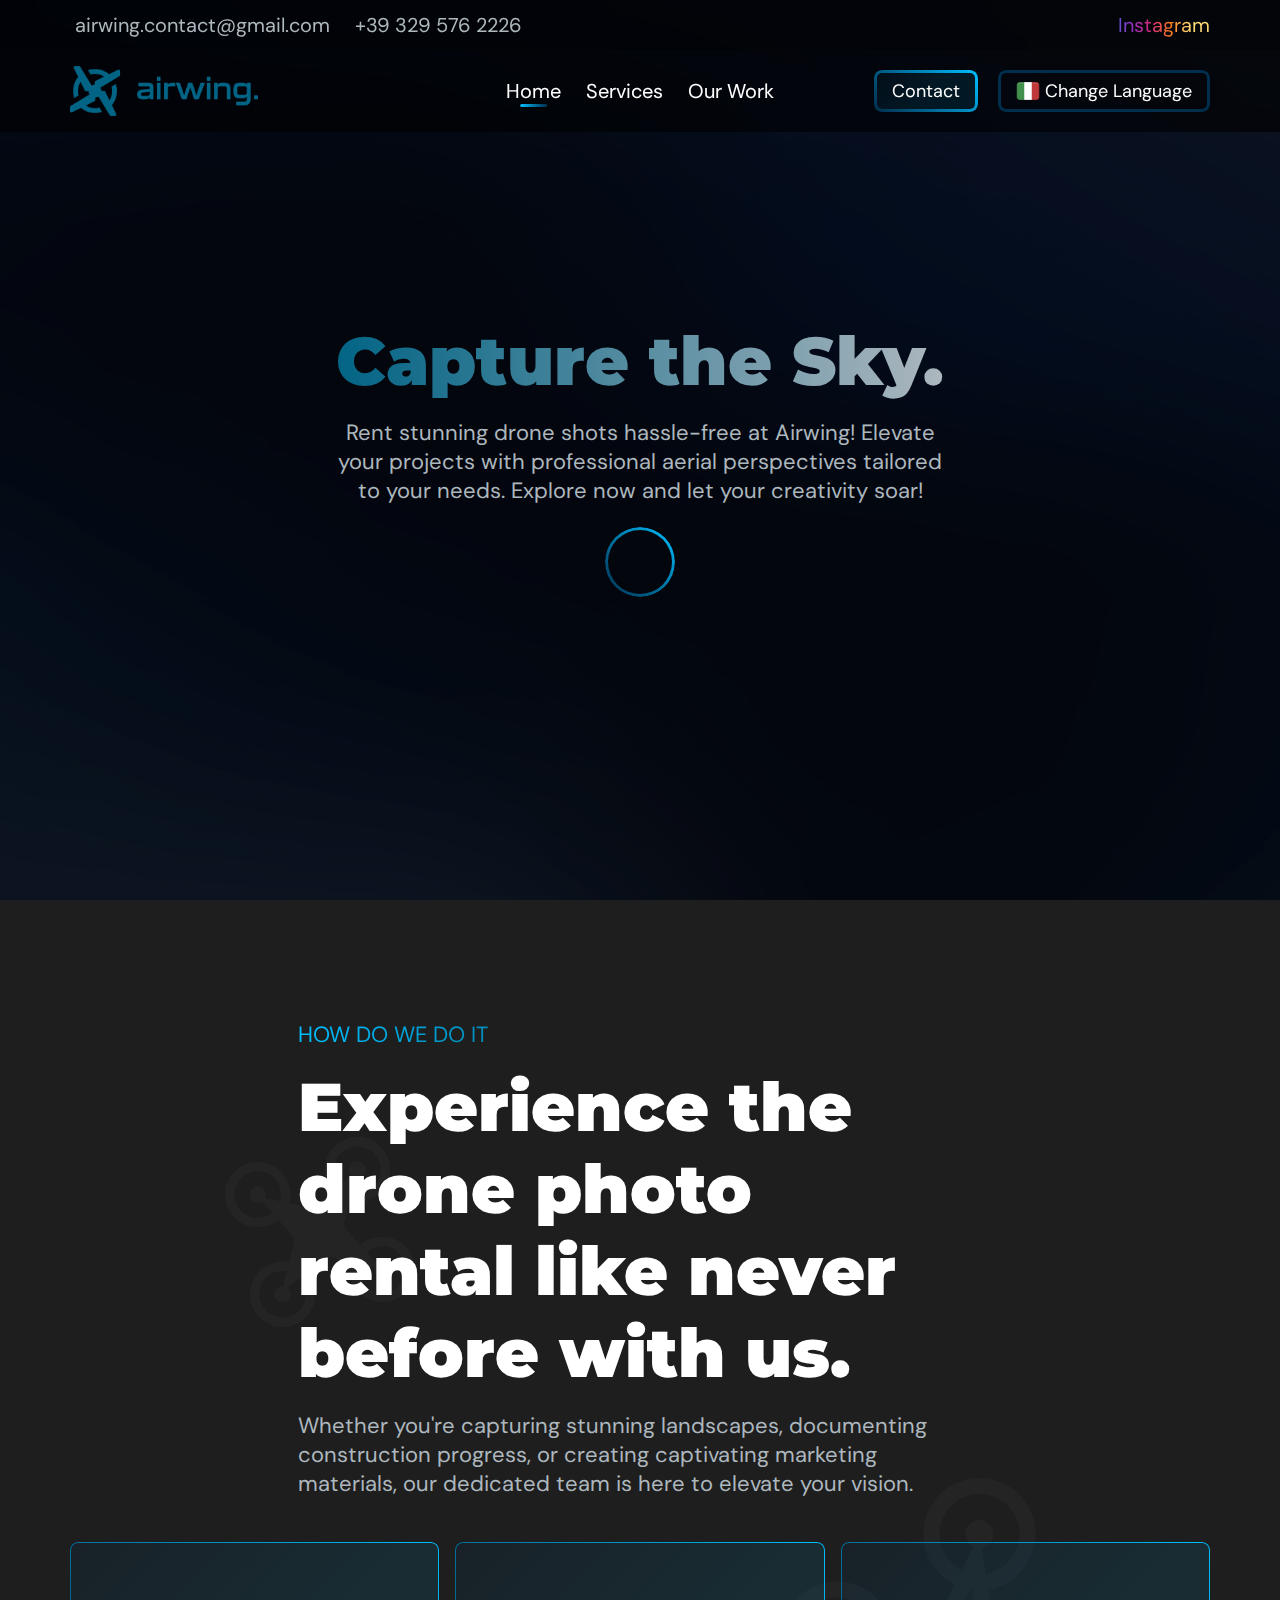
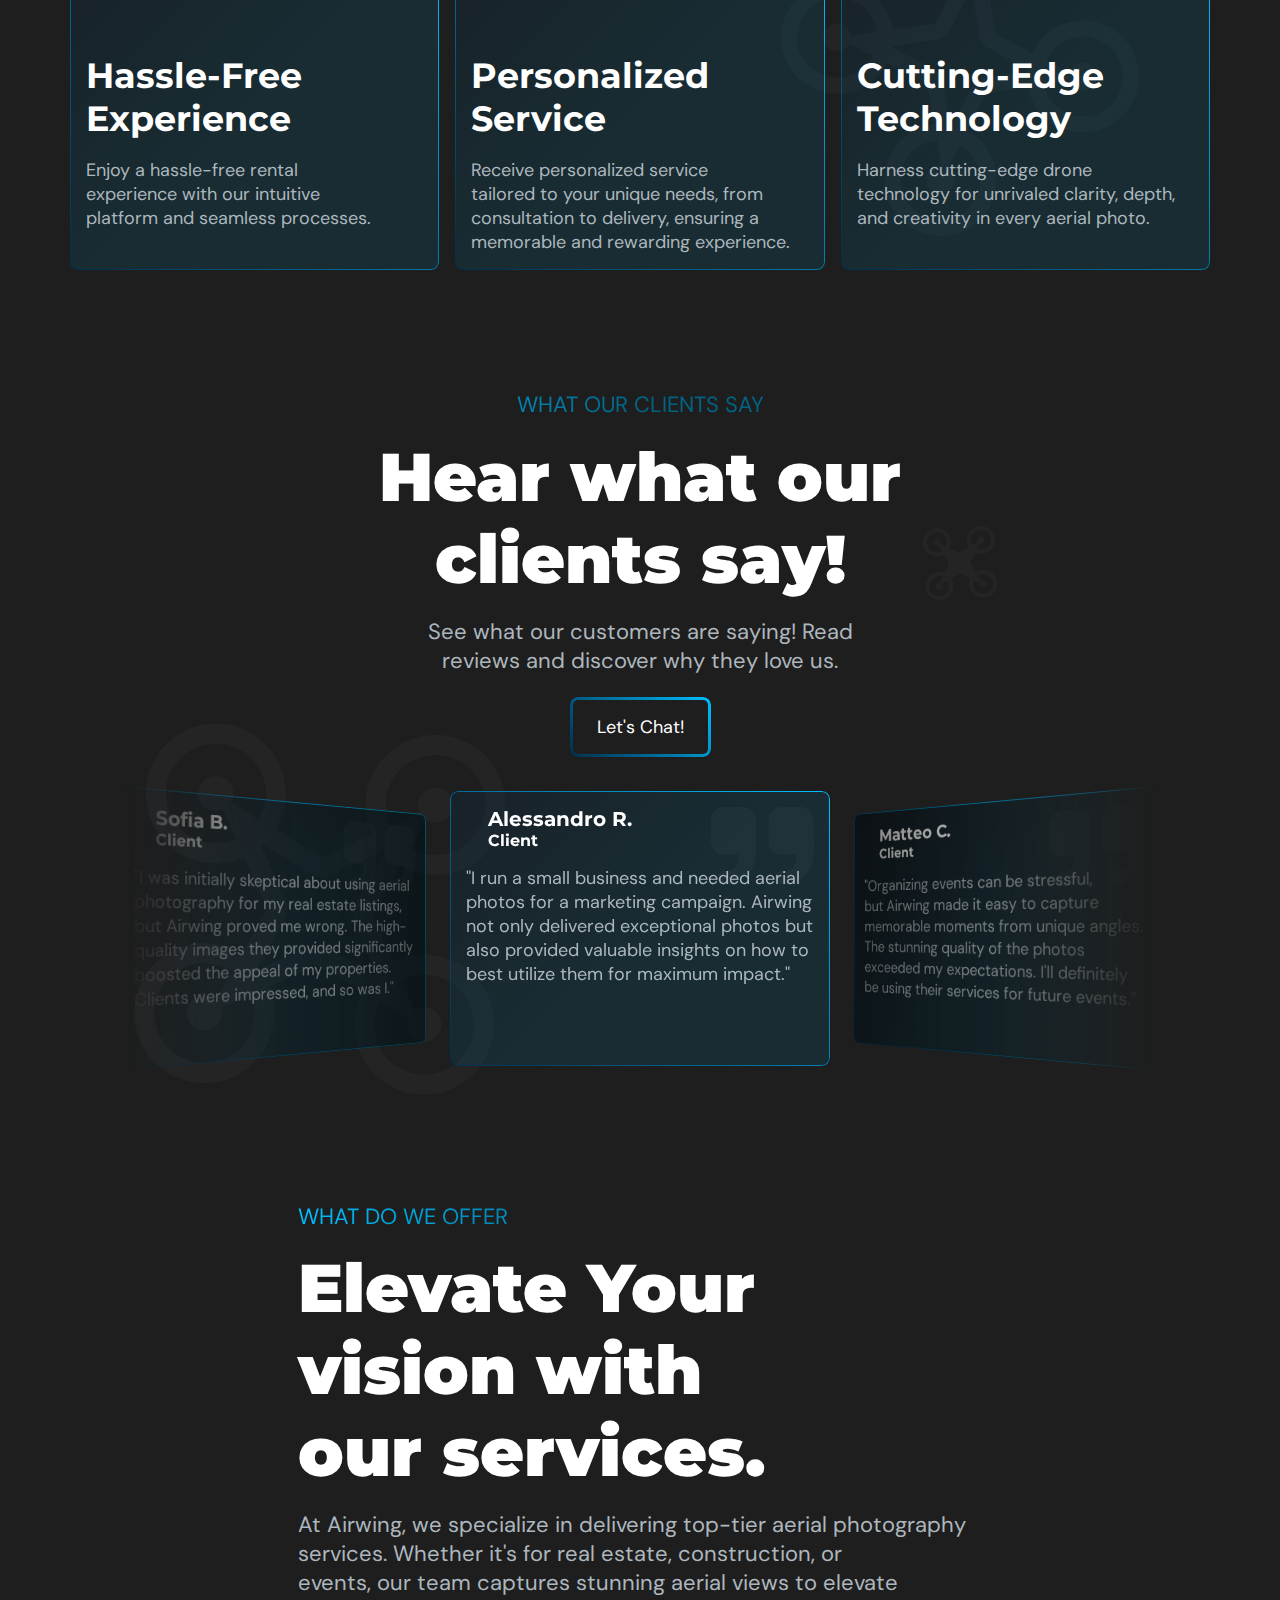
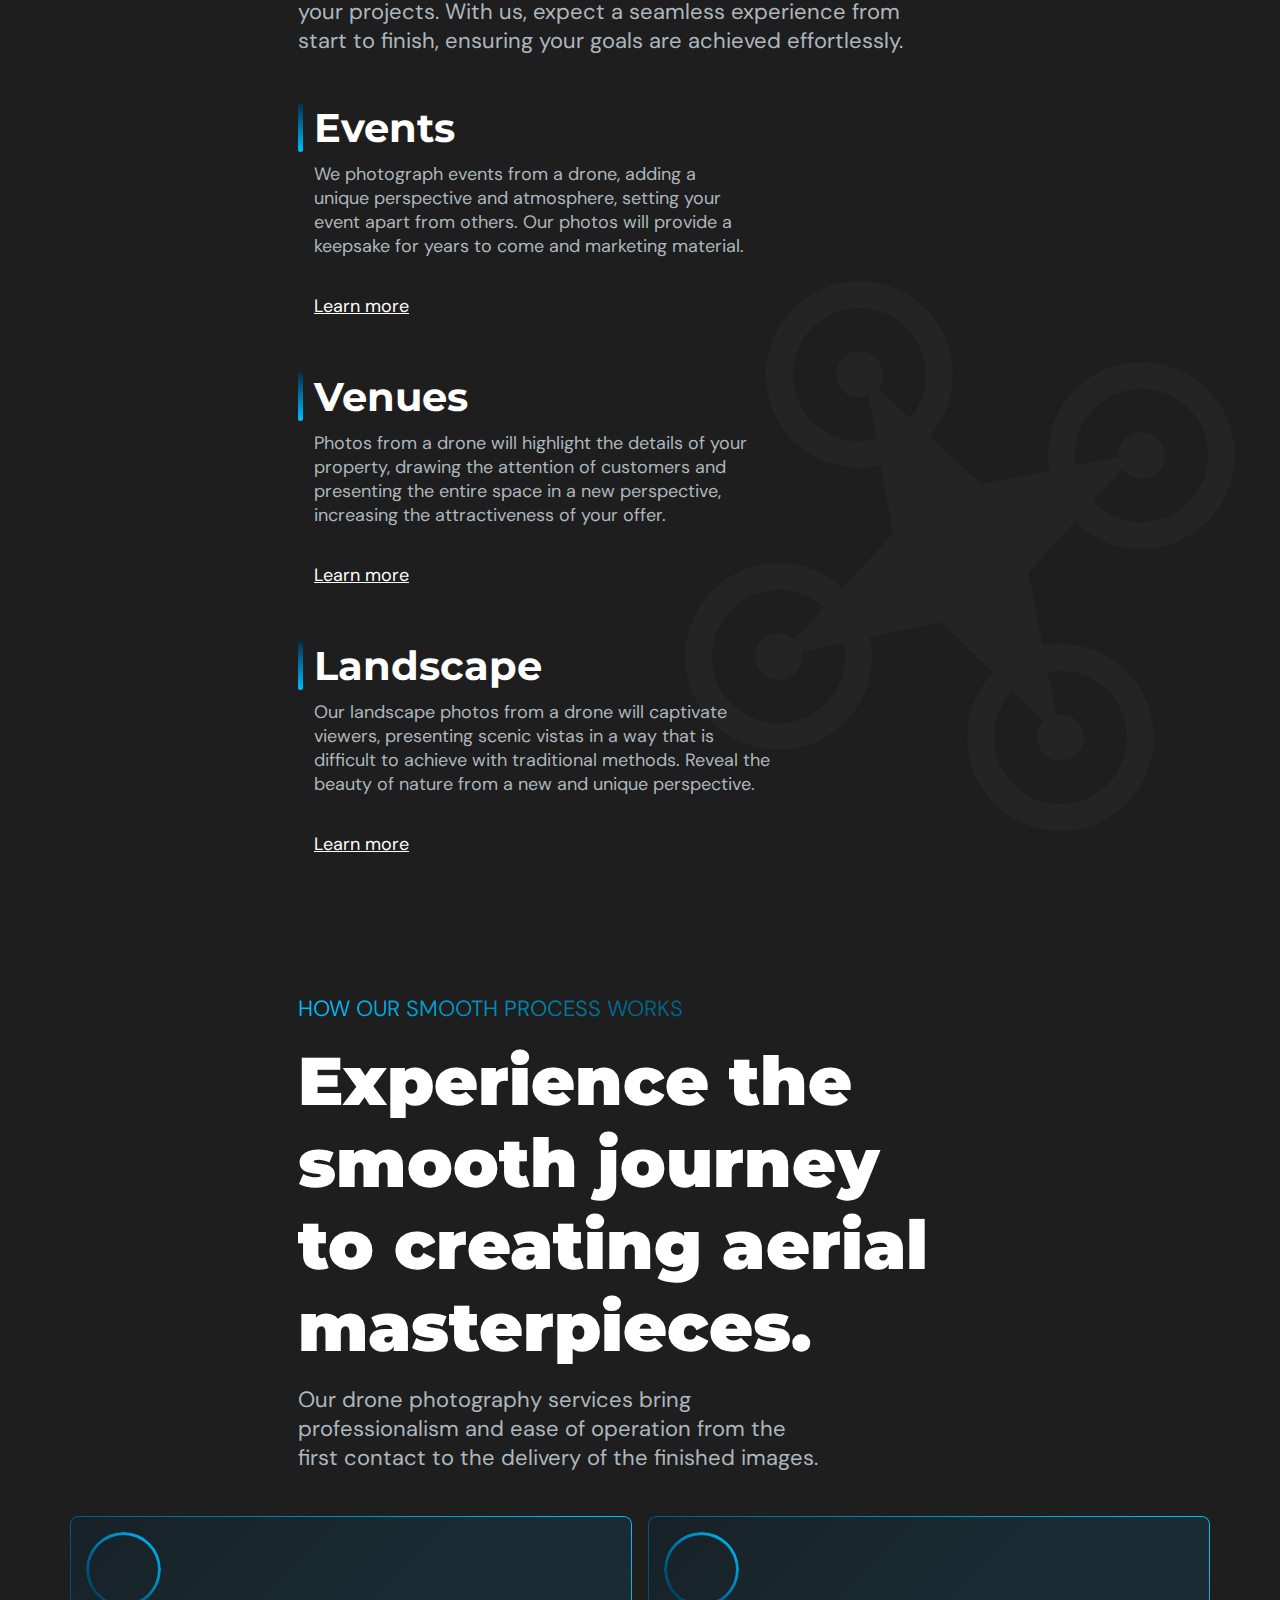
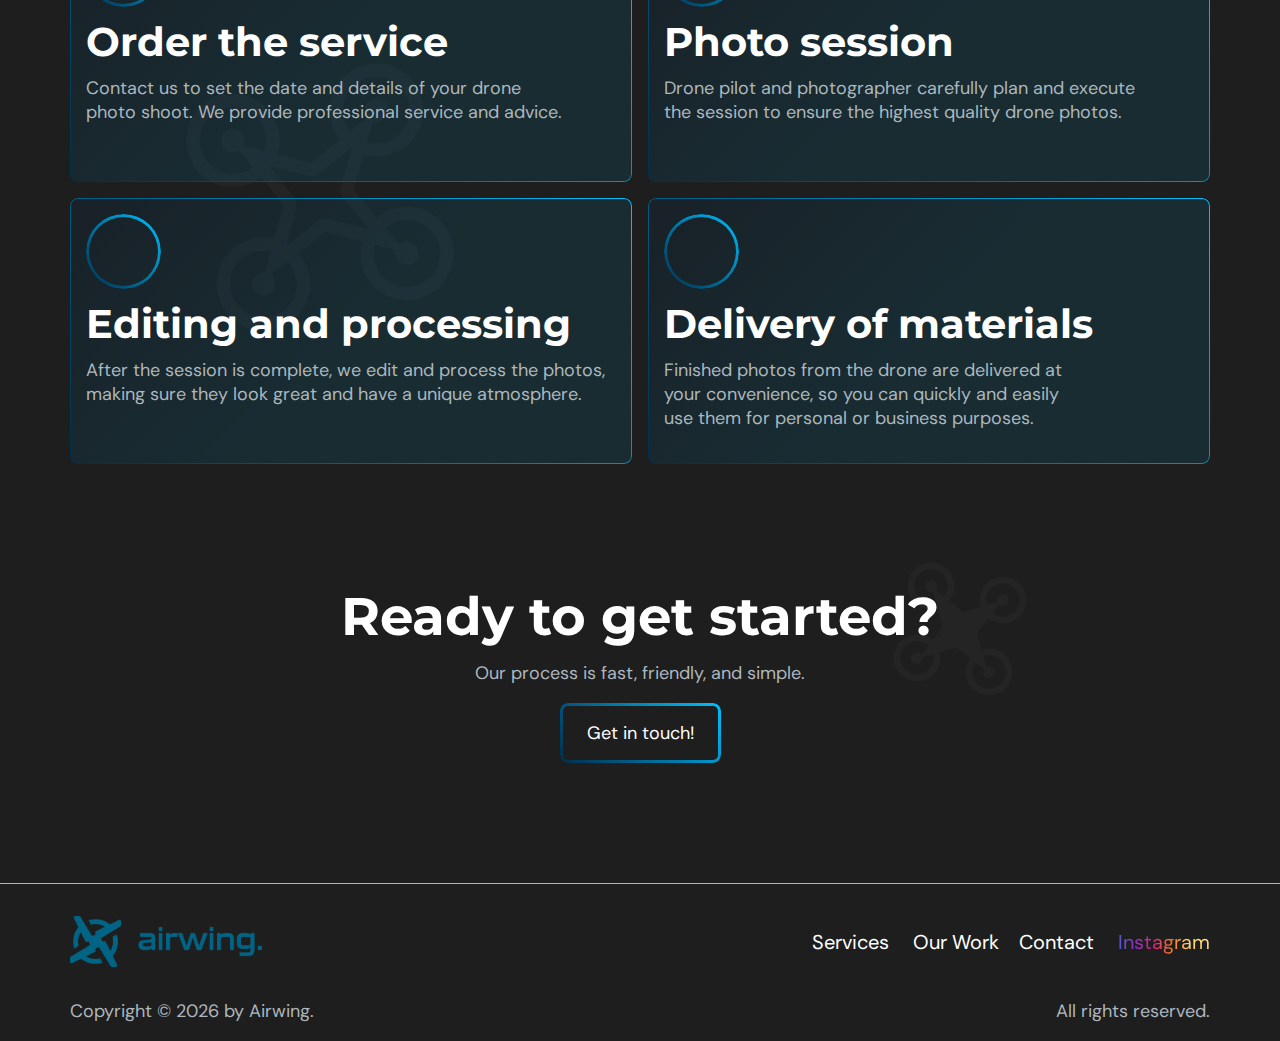
==== commit 54e54a59: "31.03 v111" ====
--- a/en/index.html
+++ b/en/index.html
@@ -5,7 +5,7 @@
     <meta charset="UTF-8">
     <meta name="viewport" content="width=device-width, initial-scale=1.0">
     <title>Airwing</title>
-    <link rel="shortcut icon" href="favicon.ico" type="image/x-icon">
+    <link rel="shortcut icon" href="../favicon.ico" type="image/x-icon">
 
     <!-- Swiper CSS -->
     <link rel="stylesheet" href="https://cdn.jsdelivr.net/npm/swiper@11/swiper-bundle.min.css" />
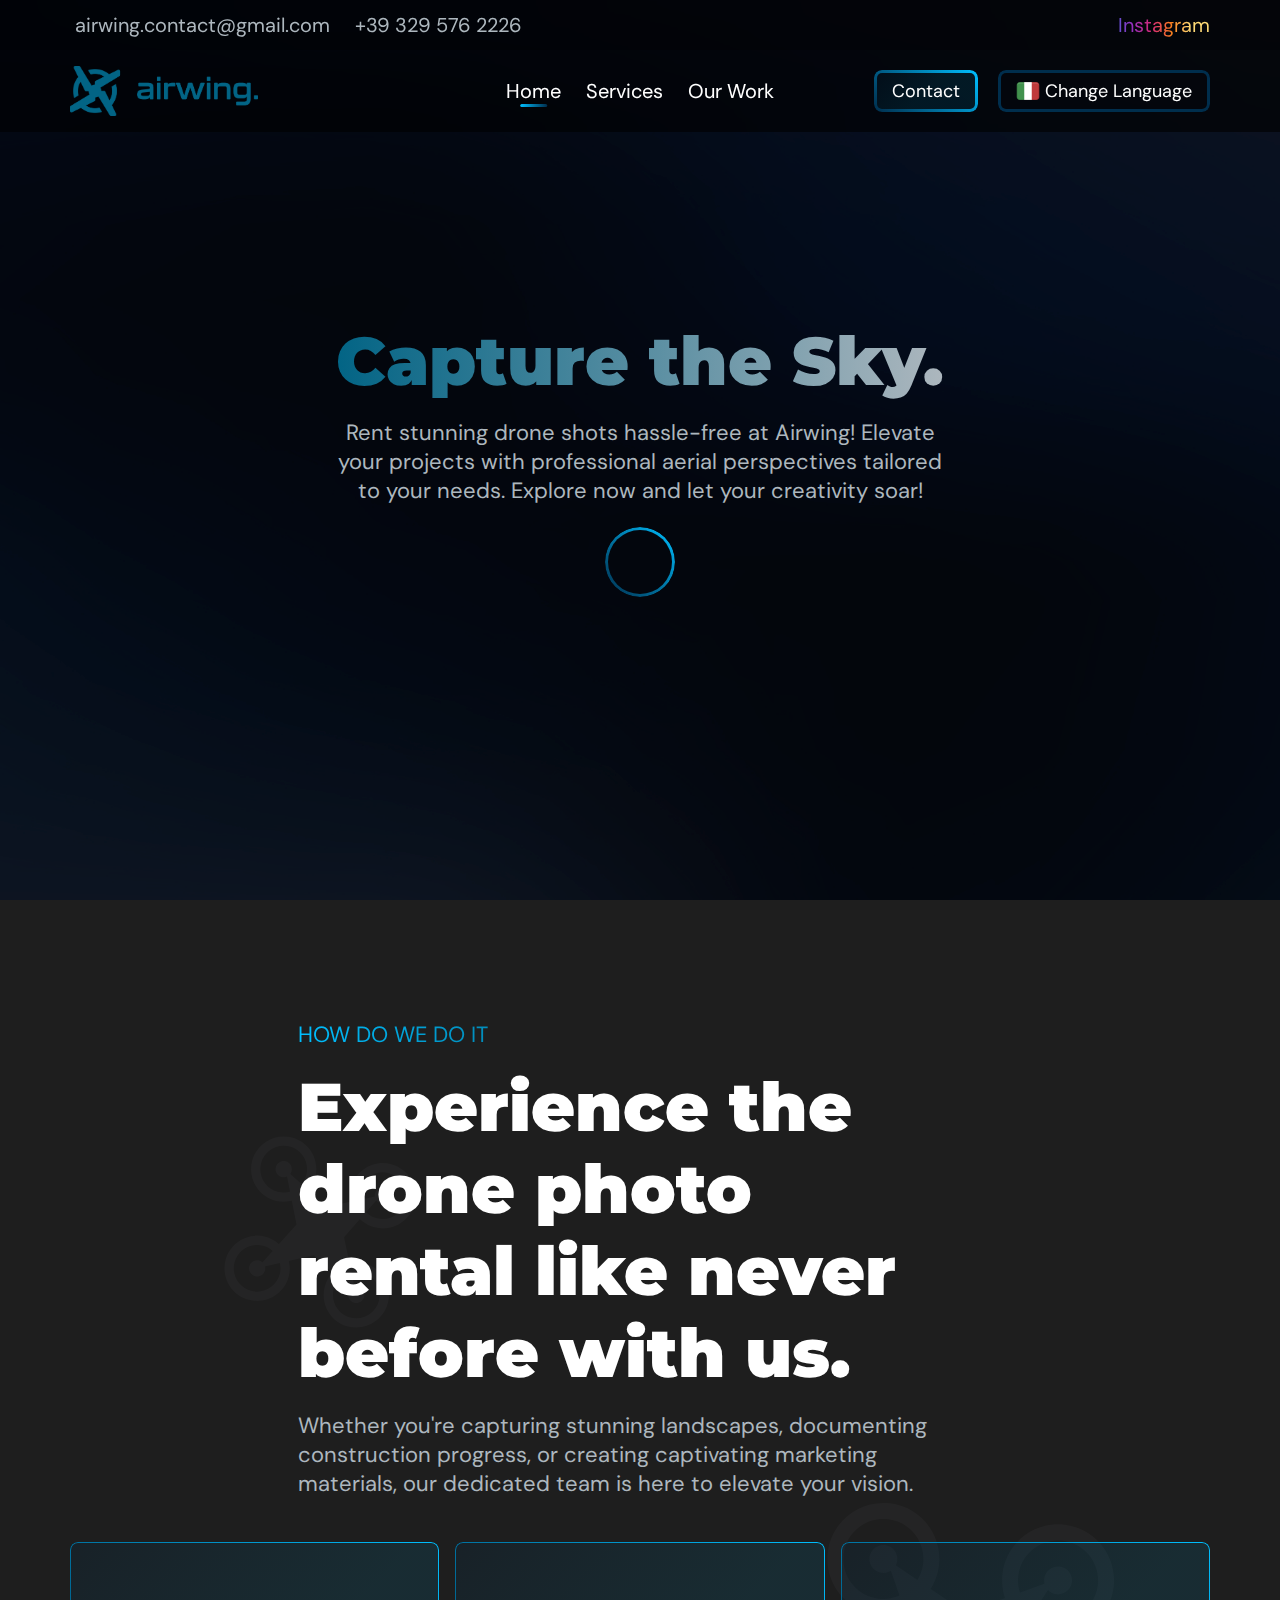
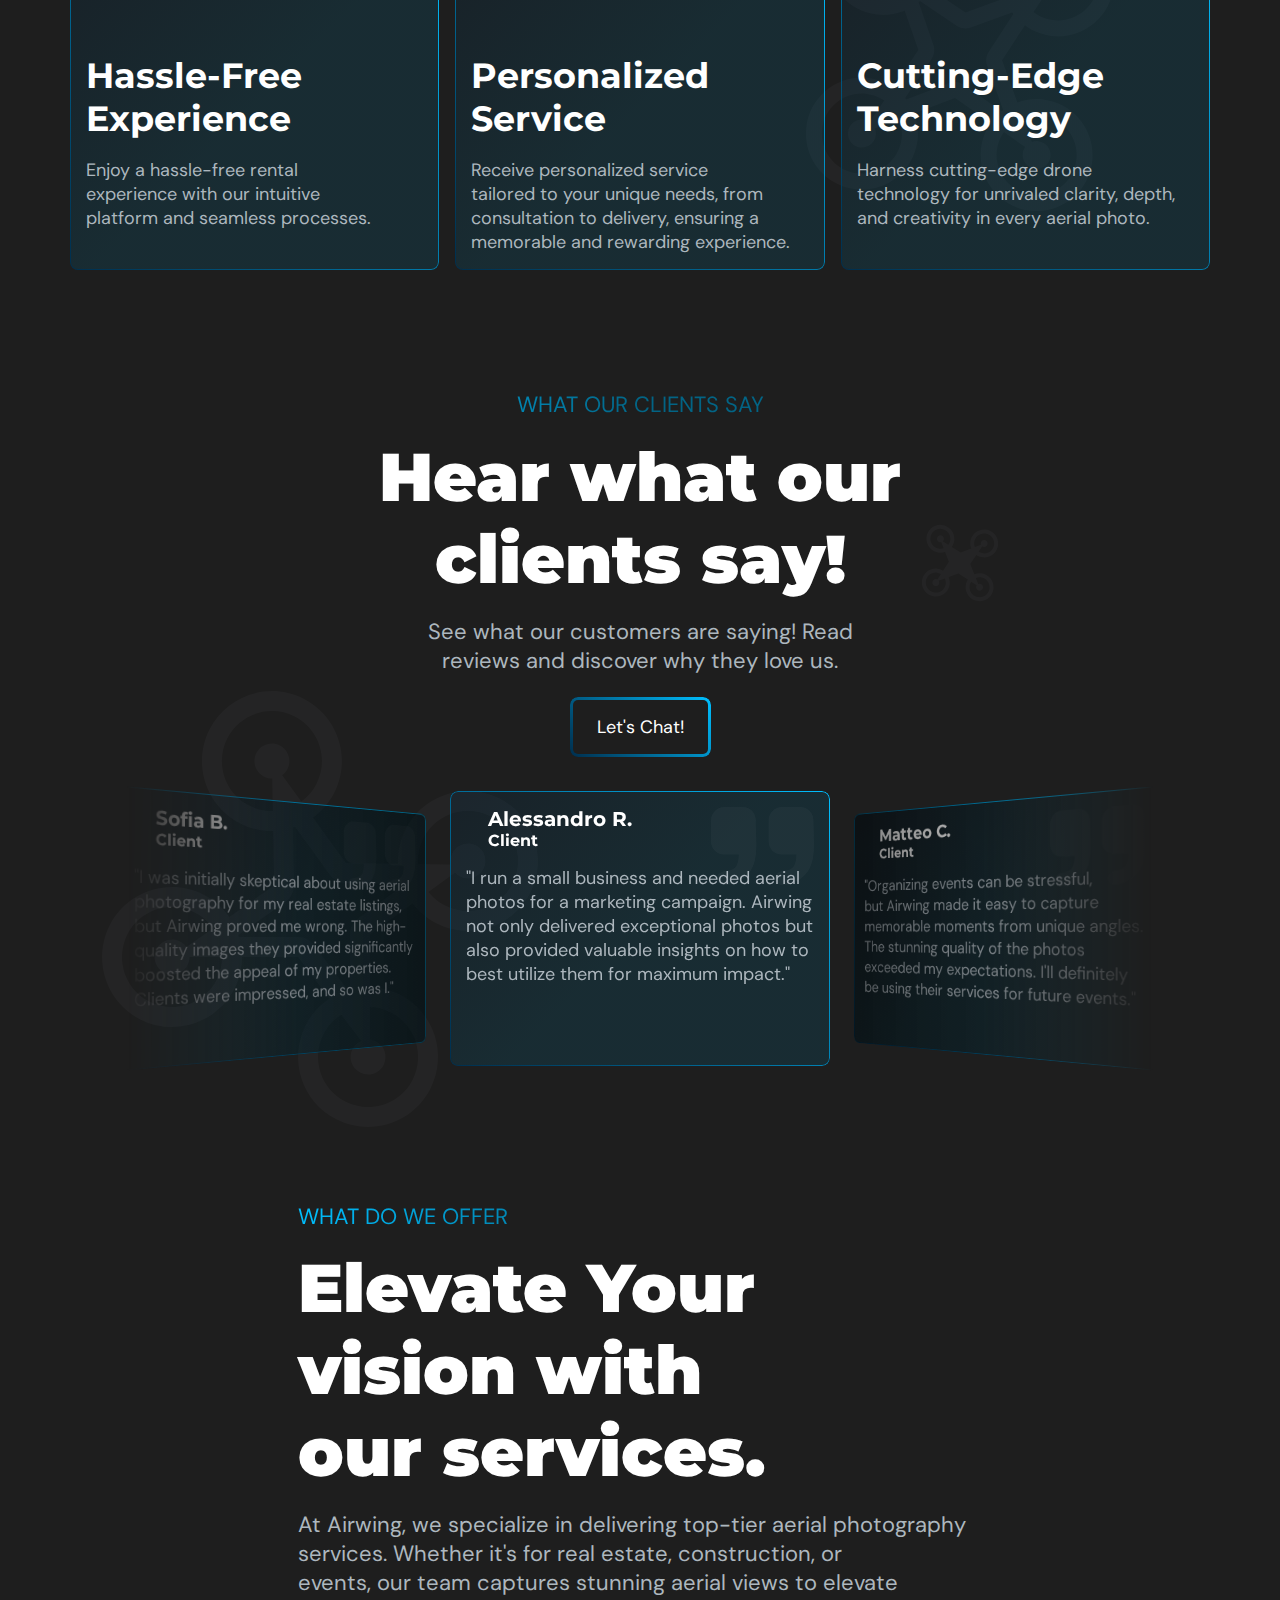
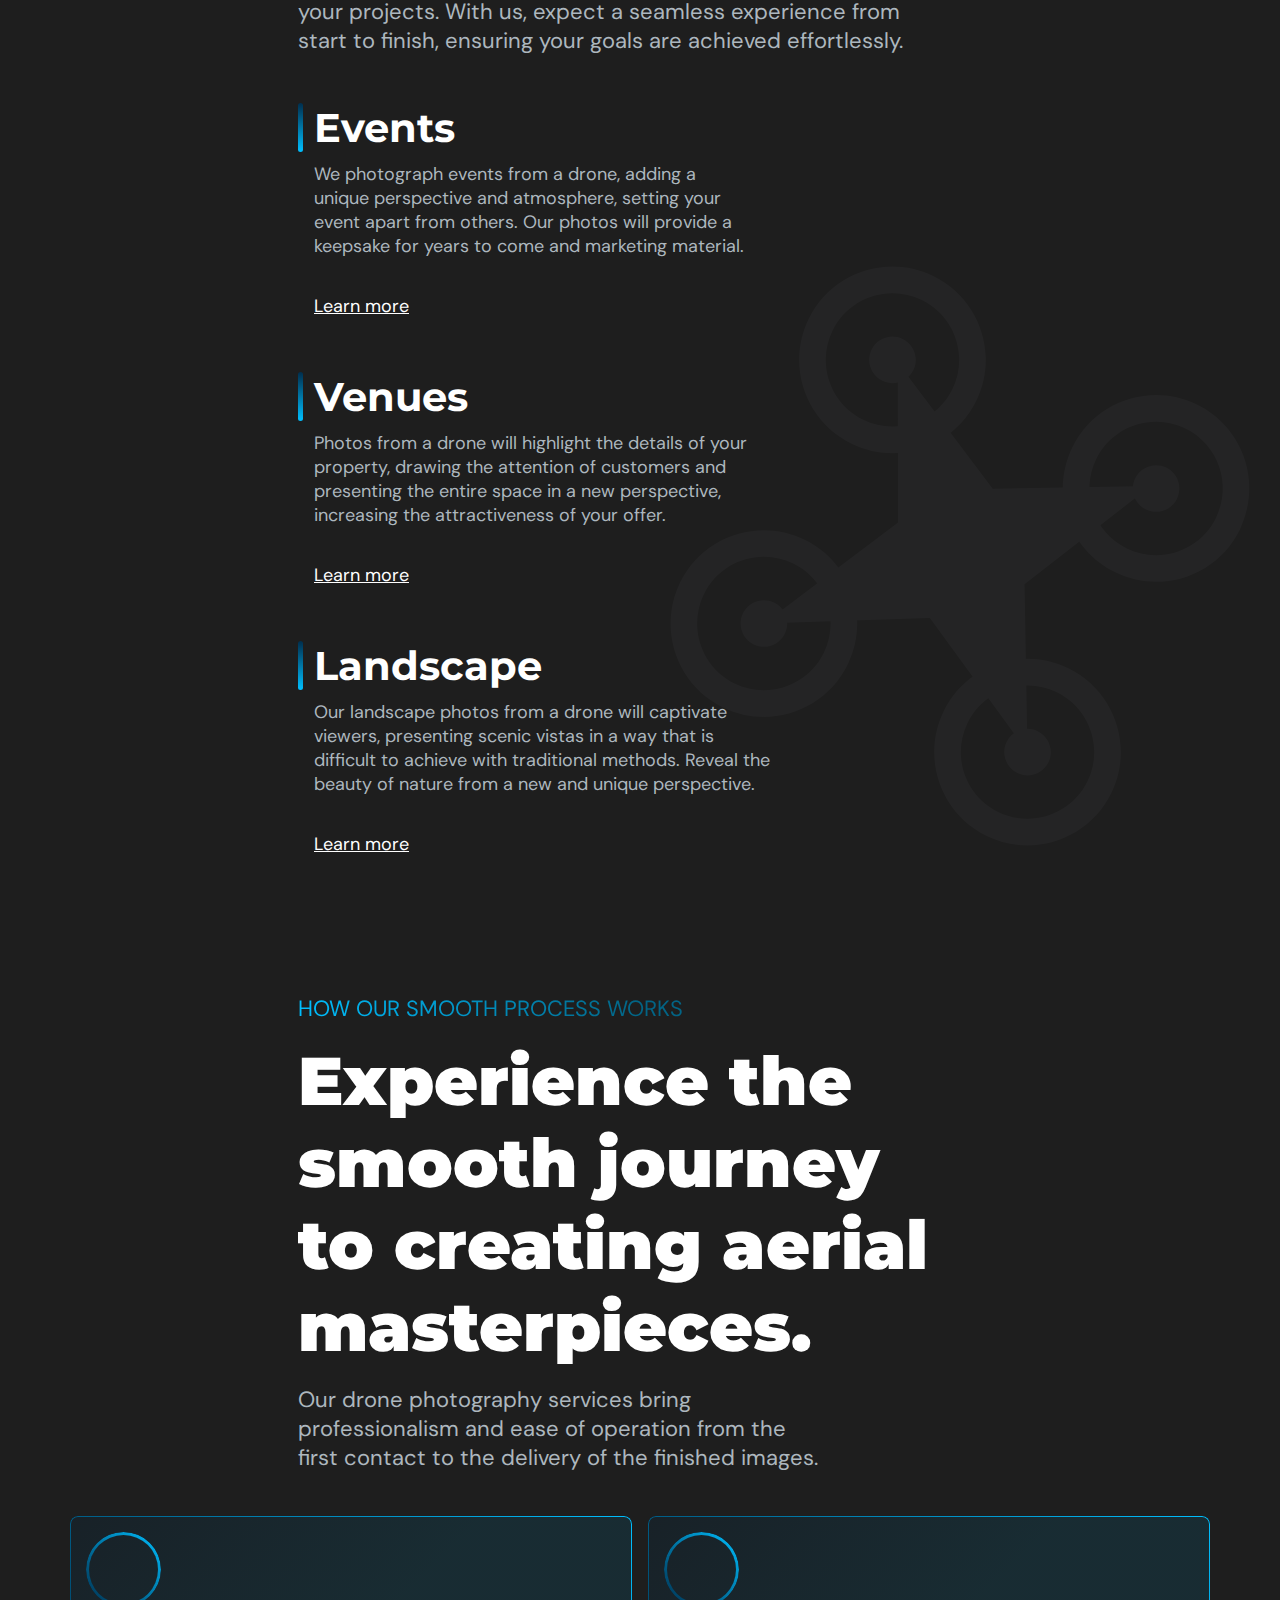
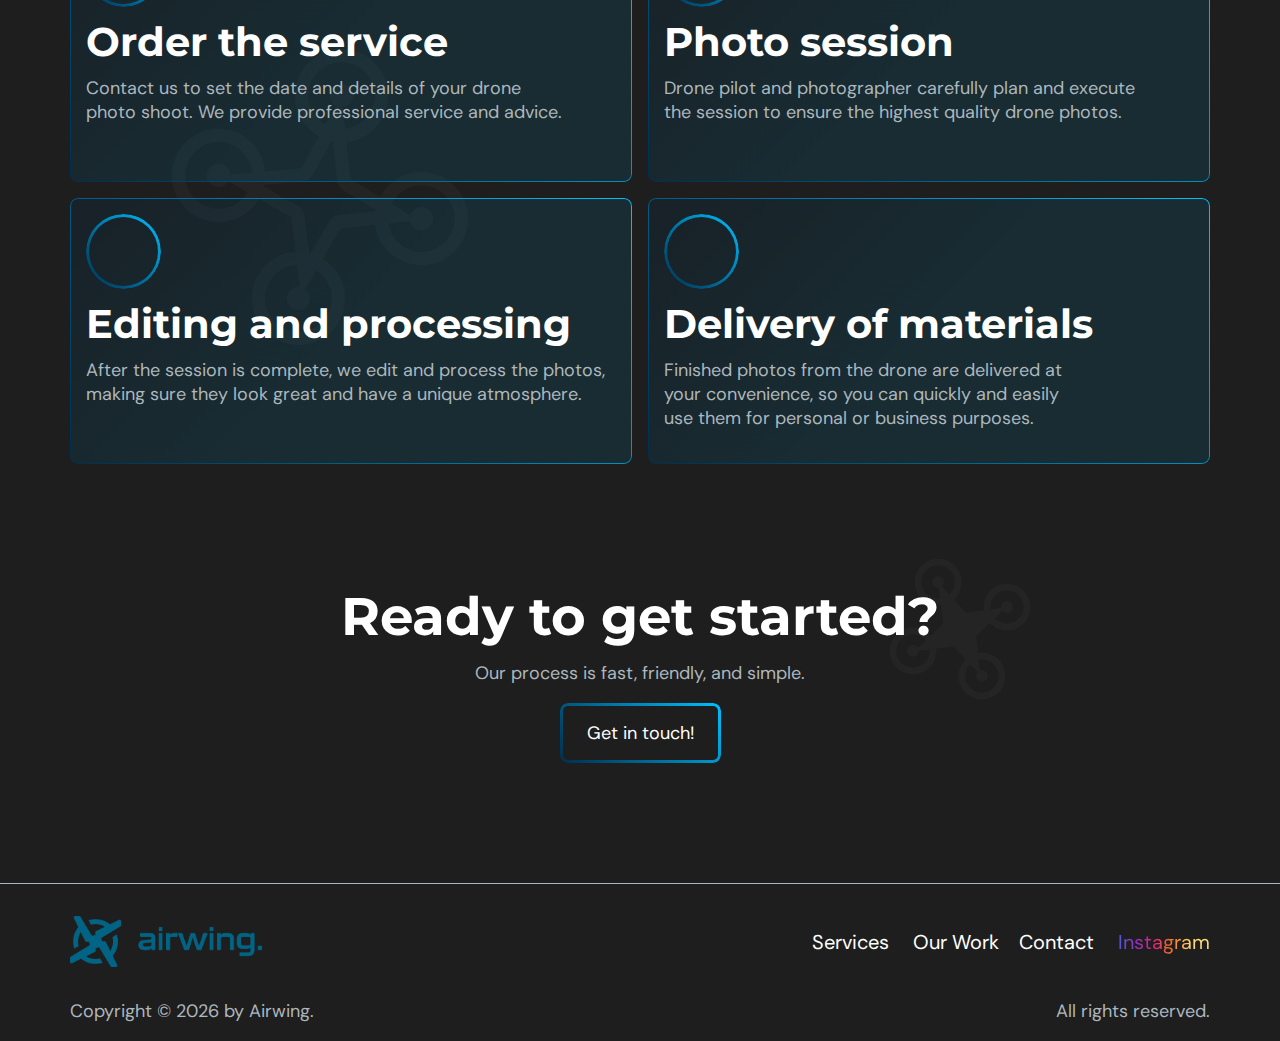
==== commit 0d2f228e: "31.03 v12" ====
--- a/en/index.html
+++ b/en/index.html
@@ -410,7 +410,7 @@
     </footer>
 
     <!-- Header Video JS -->
-    <script src="../js/headerVideo.js"></script>
+    <script src="../js/headerVideoEn.js"></script>
 
     <!-- Swiper Carousel JS -->
     <script src="https://cdn.jsdelivr.net/npm/swiper@11/swiper-bundle.min.js"></script>
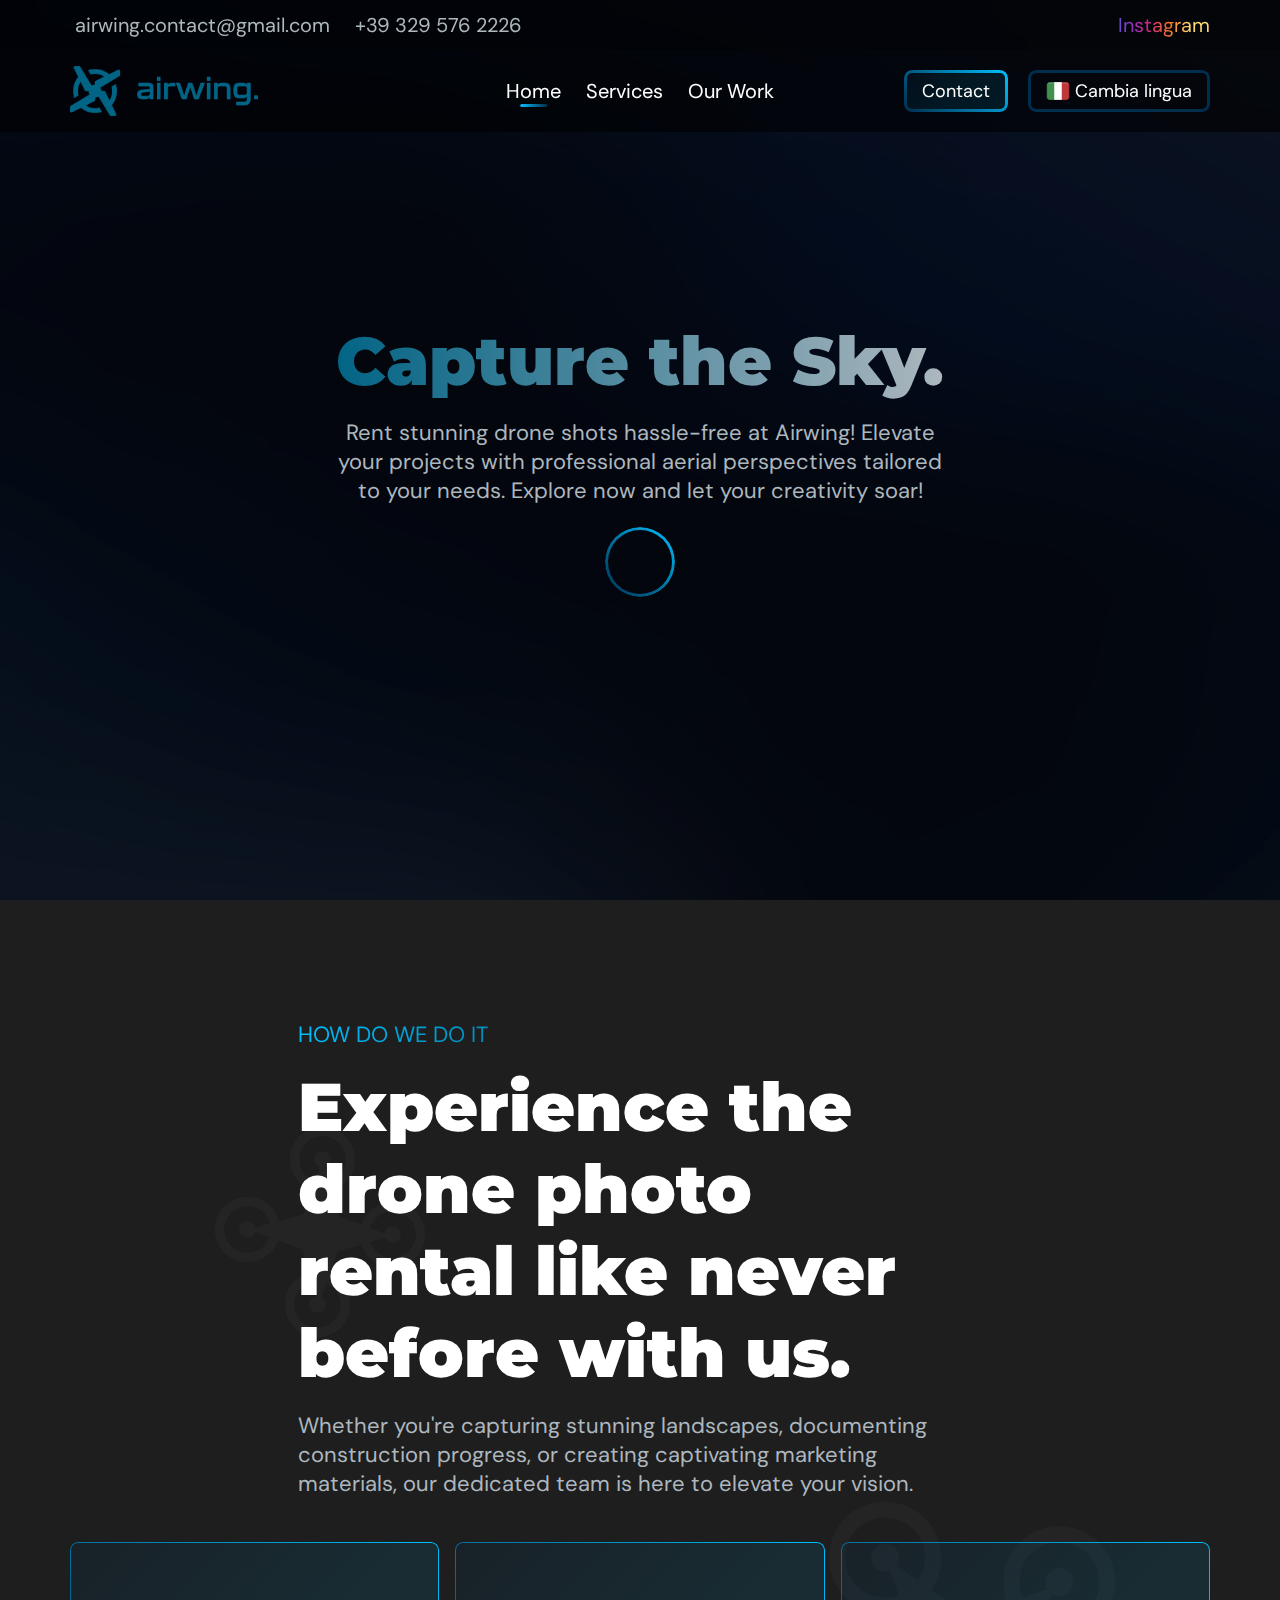
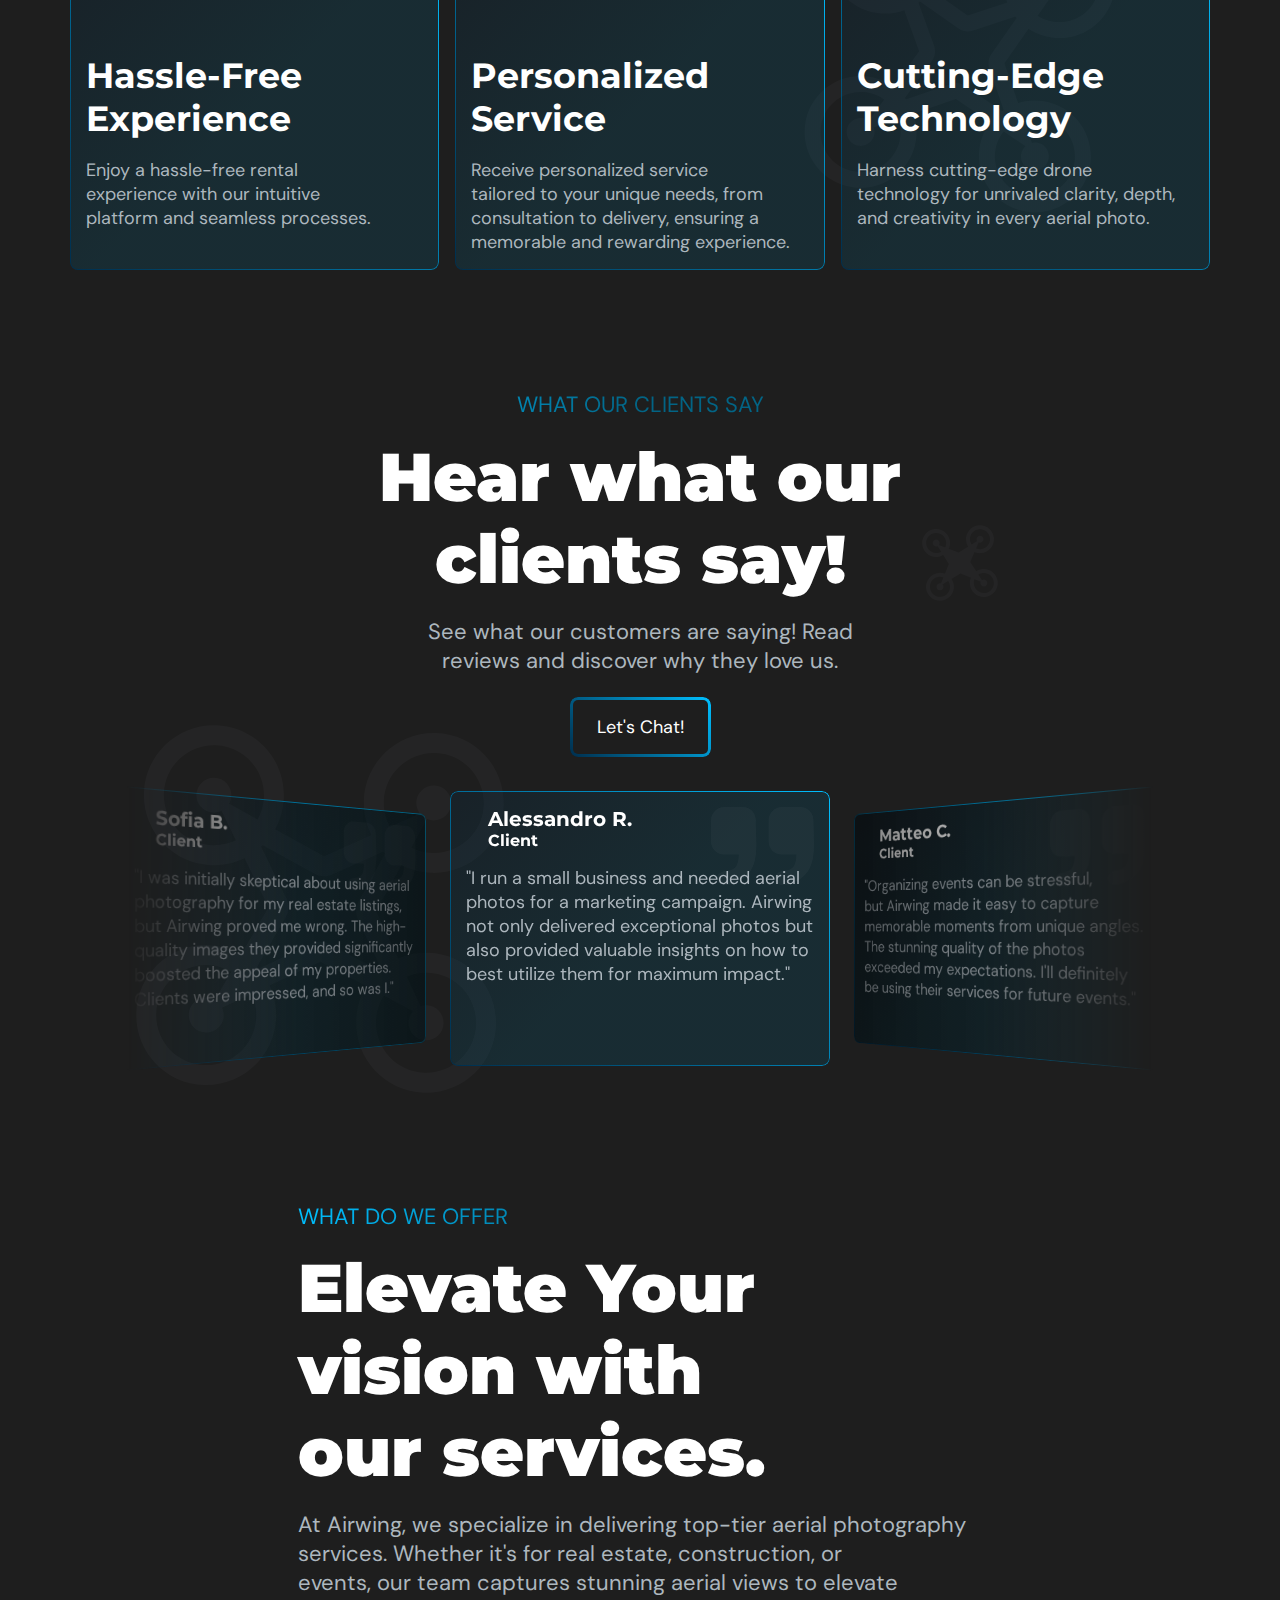
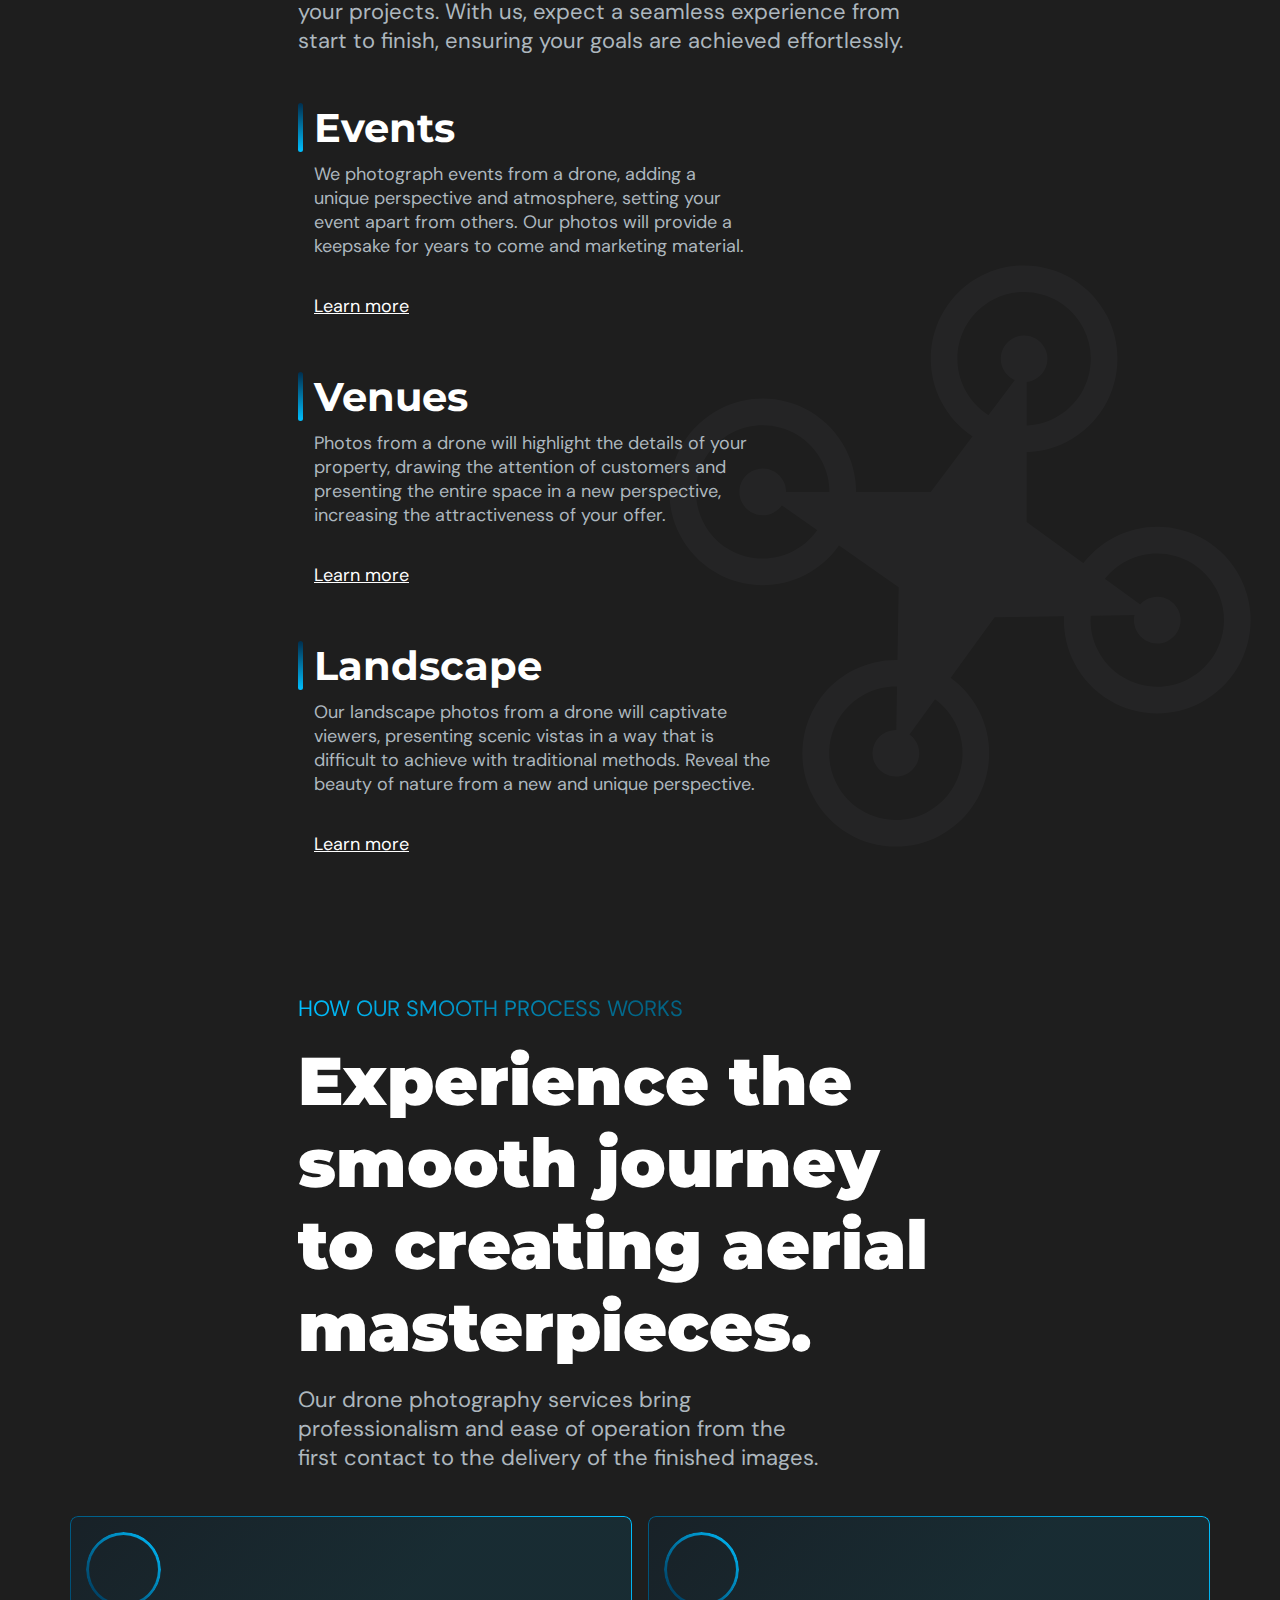
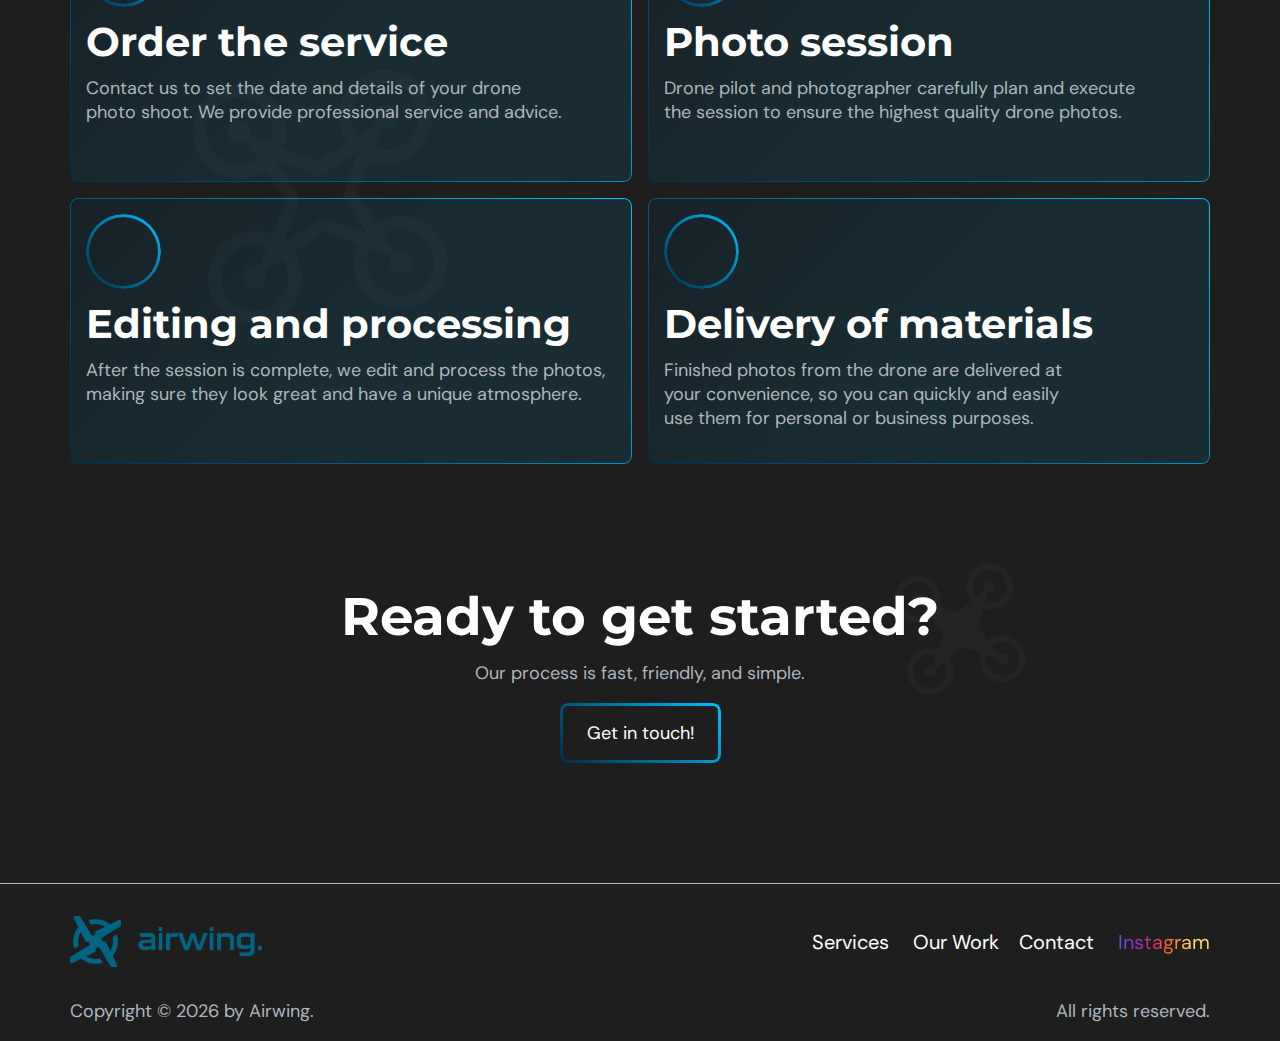
==== commit 00478540: "31.03 -v13 translating" ====
--- a/en/index.html
+++ b/en/index.html
@@ -41,7 +41,7 @@
         <div class="wrapper">
             <div class="nav-mobile__top-container">
                 <a href="./" class="nav-mobile__logo">
-                    <img src="../img/logo/logoLarge.png" alt="">
+                    <img src="../img/logo/logoLarge.png" alt="Logo">
                 </a>
                 <button class="nav-mobile__hamburger hamburger hamburger--collapse" type="button">
                     <span class="hamburger-box">
@@ -68,7 +68,7 @@
                                 d="M27,5H5c-1.657,0-3,1.343-3,3v1c0-1.657,1.343-3,3-3H27c1.657,0,3,1.343,3,3v-1c0-1.657-1.343-3-3-3Z"
                                 fill="#fff" opacity=".2"></path>
                         </svg>
-                        <span>&nbsp;Change language</span></a>
+                        <span>&nbsp;Cambia lingua</span></a>
                 </div>
             </div>
         </div>
@@ -93,7 +93,7 @@
         <div class="nav__bottom-box">
             <div class="wrapper">
                 <a href="./" class="nav__logo">
-                    <img src="../img/logo/logoLarge.png" alt="">
+                    <img src="../img/logo/logoLarge.png" alt="Logo">
                 </a>
                 <div class="nav__link-box">
                     <a href="./" class="nav__link">Home</a>
@@ -116,7 +116,7 @@
                                 d="M27,5H5c-1.657,0-3,1.343-3,3v1c0-1.657,1.343-3,3-3H27c1.657,0,3,1.343,3,3v-1c0-1.657-1.343-3-3-3Z"
                                 fill="#fff" opacity=".2"></path>
                         </svg>
-                        <span>&nbsp;Change Language</span>
+                        <span>&nbsp;Cambia lingua</span>
                     </a>
                 </div>
             </div>
@@ -386,7 +386,7 @@
     <footer class="footer">
         <div class="wrapper">
             <div class="footer__box">
-                <a href="./" class="footer__logo-link"><img src="../img/logo/logoLarge.png" alt=""
+                <a href="./" class="footer__logo-link"><img src="../img/logo/logoLarge.png" alt="Logo"
                         class="footer__logo"></a>
                 <div class="footer__link-box">
                     <div>
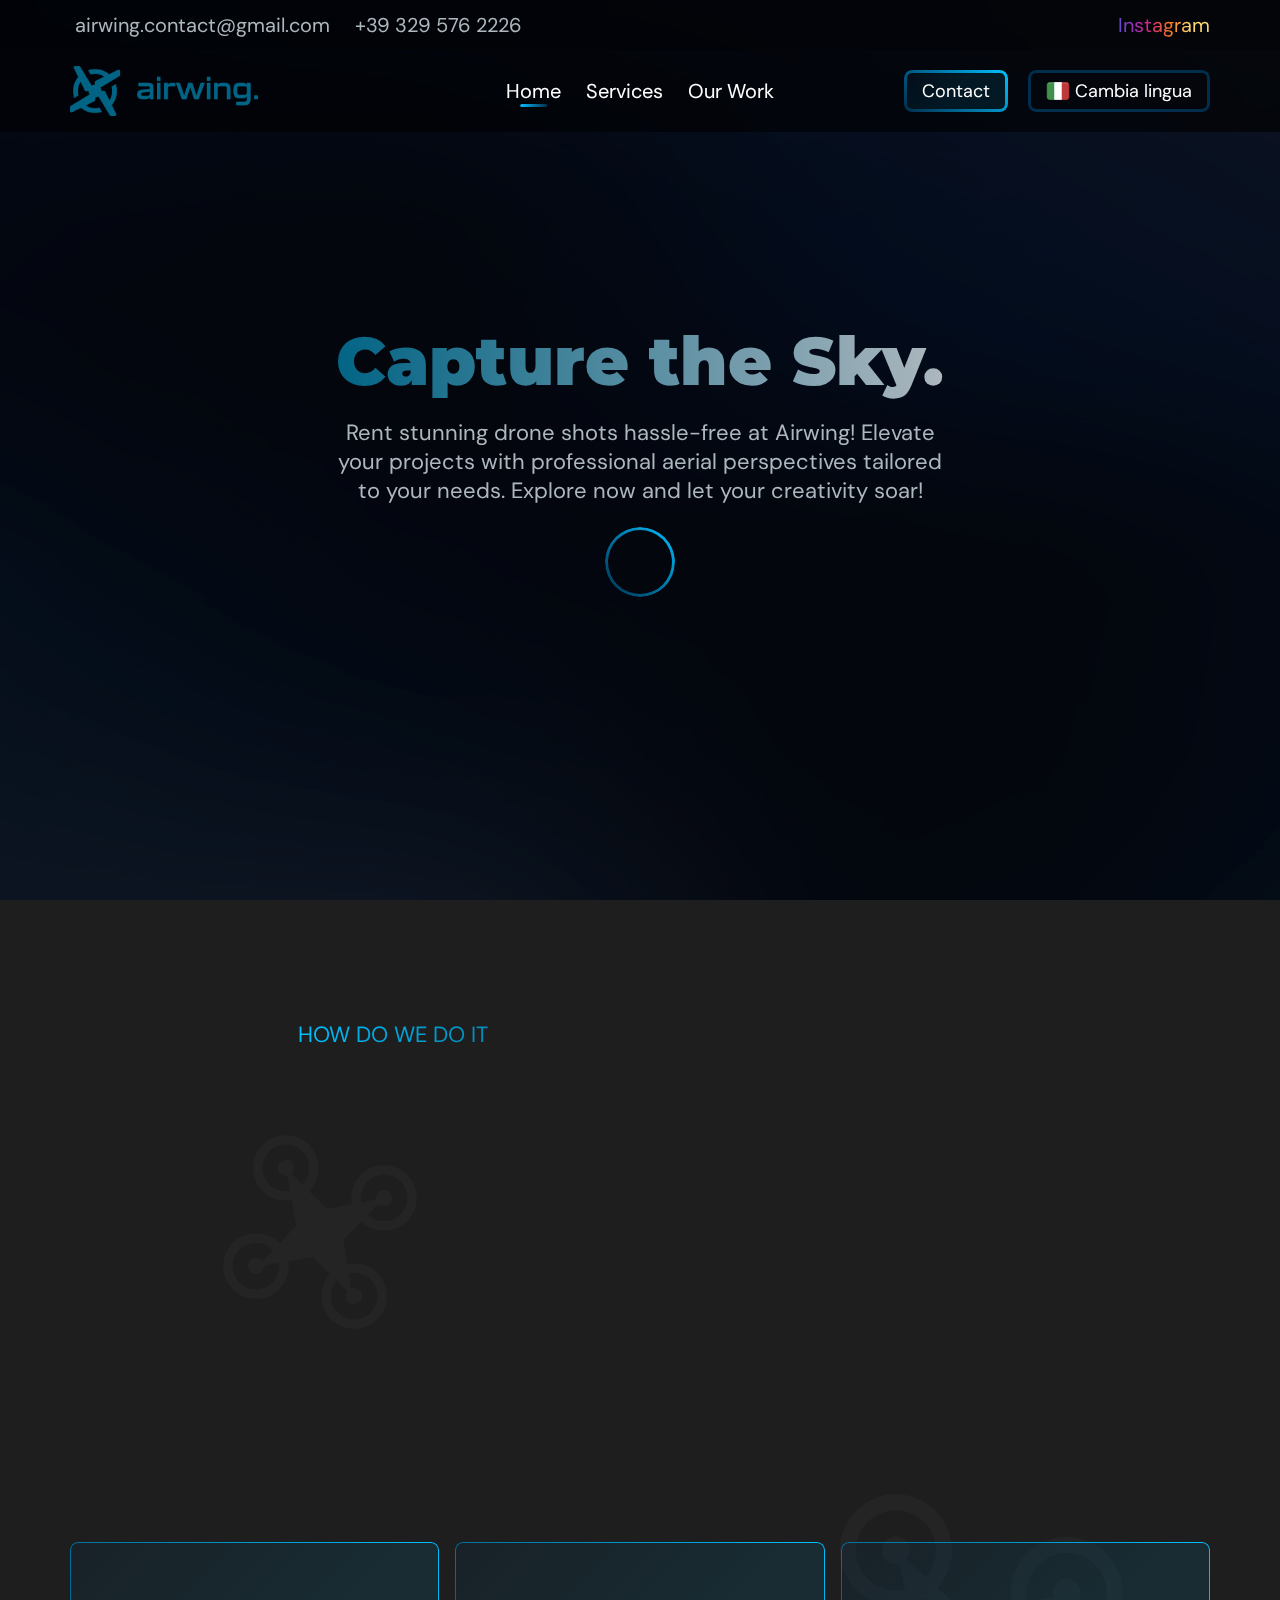
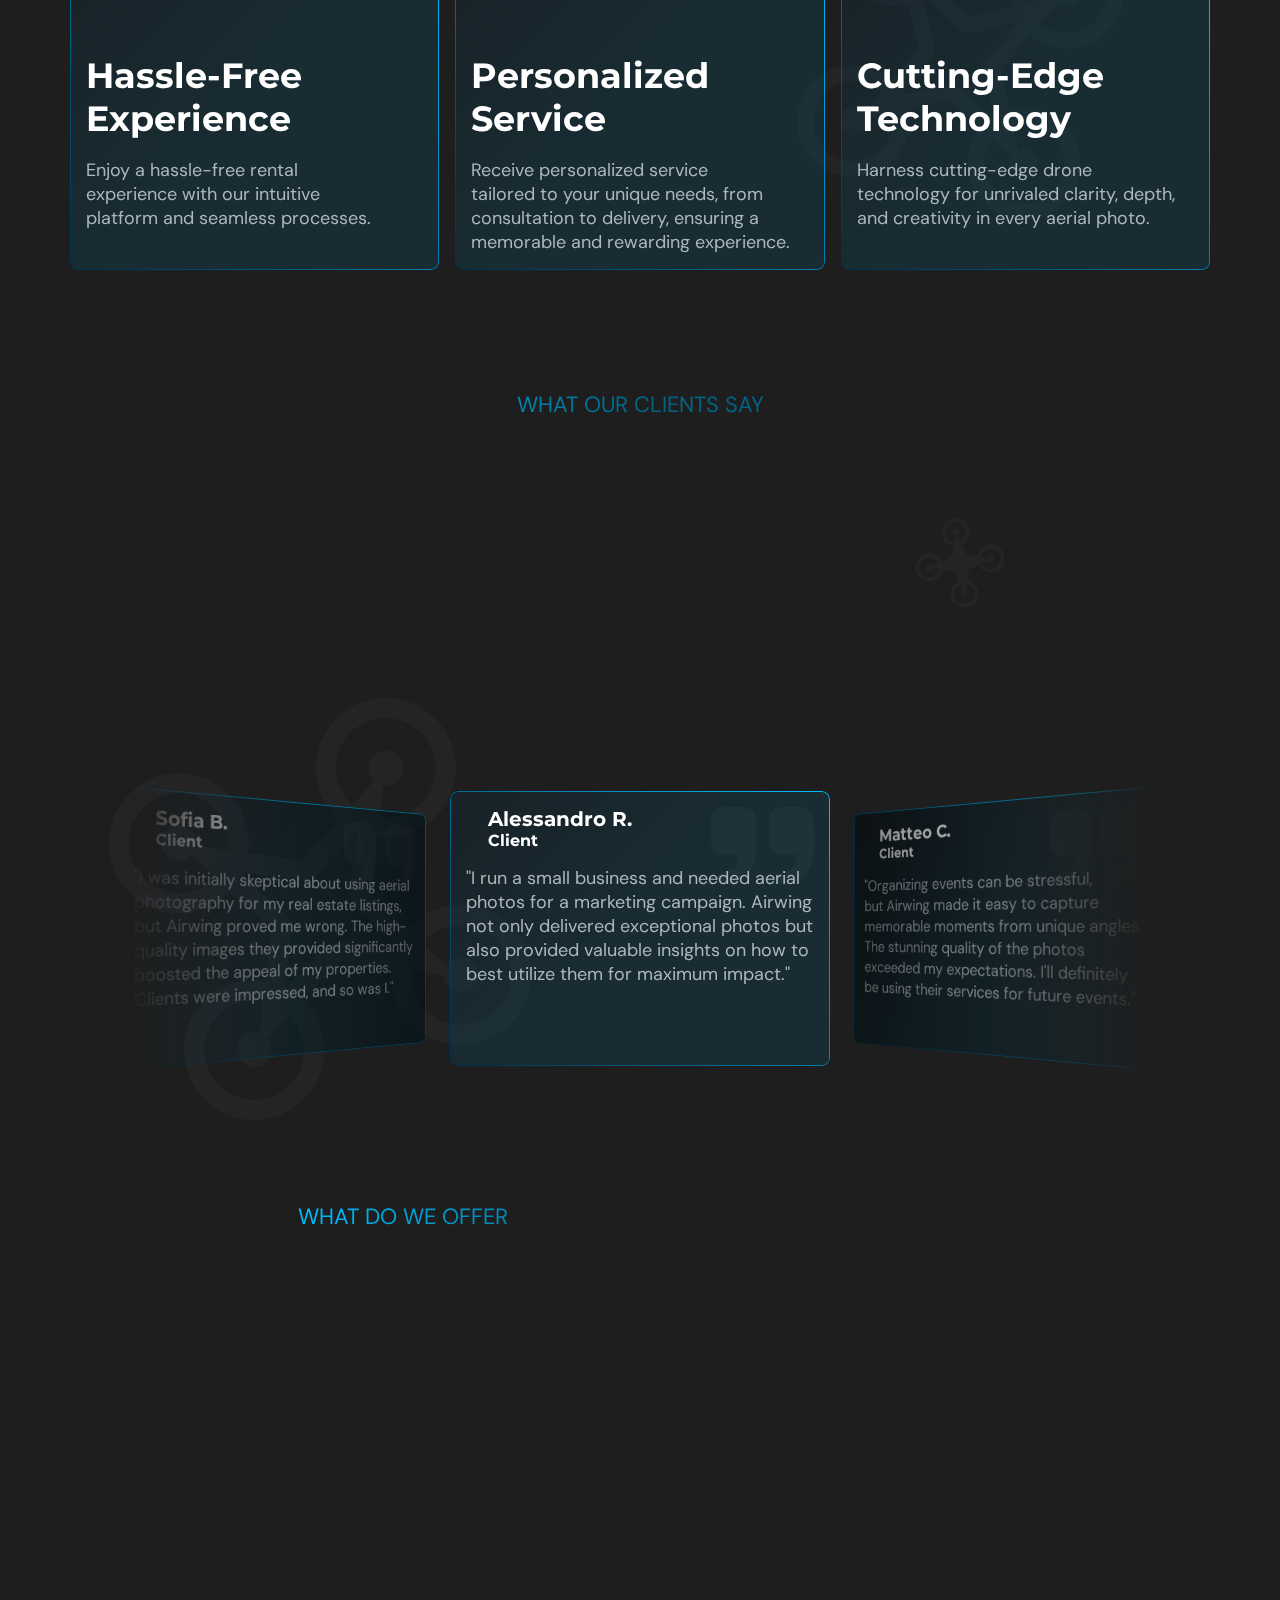
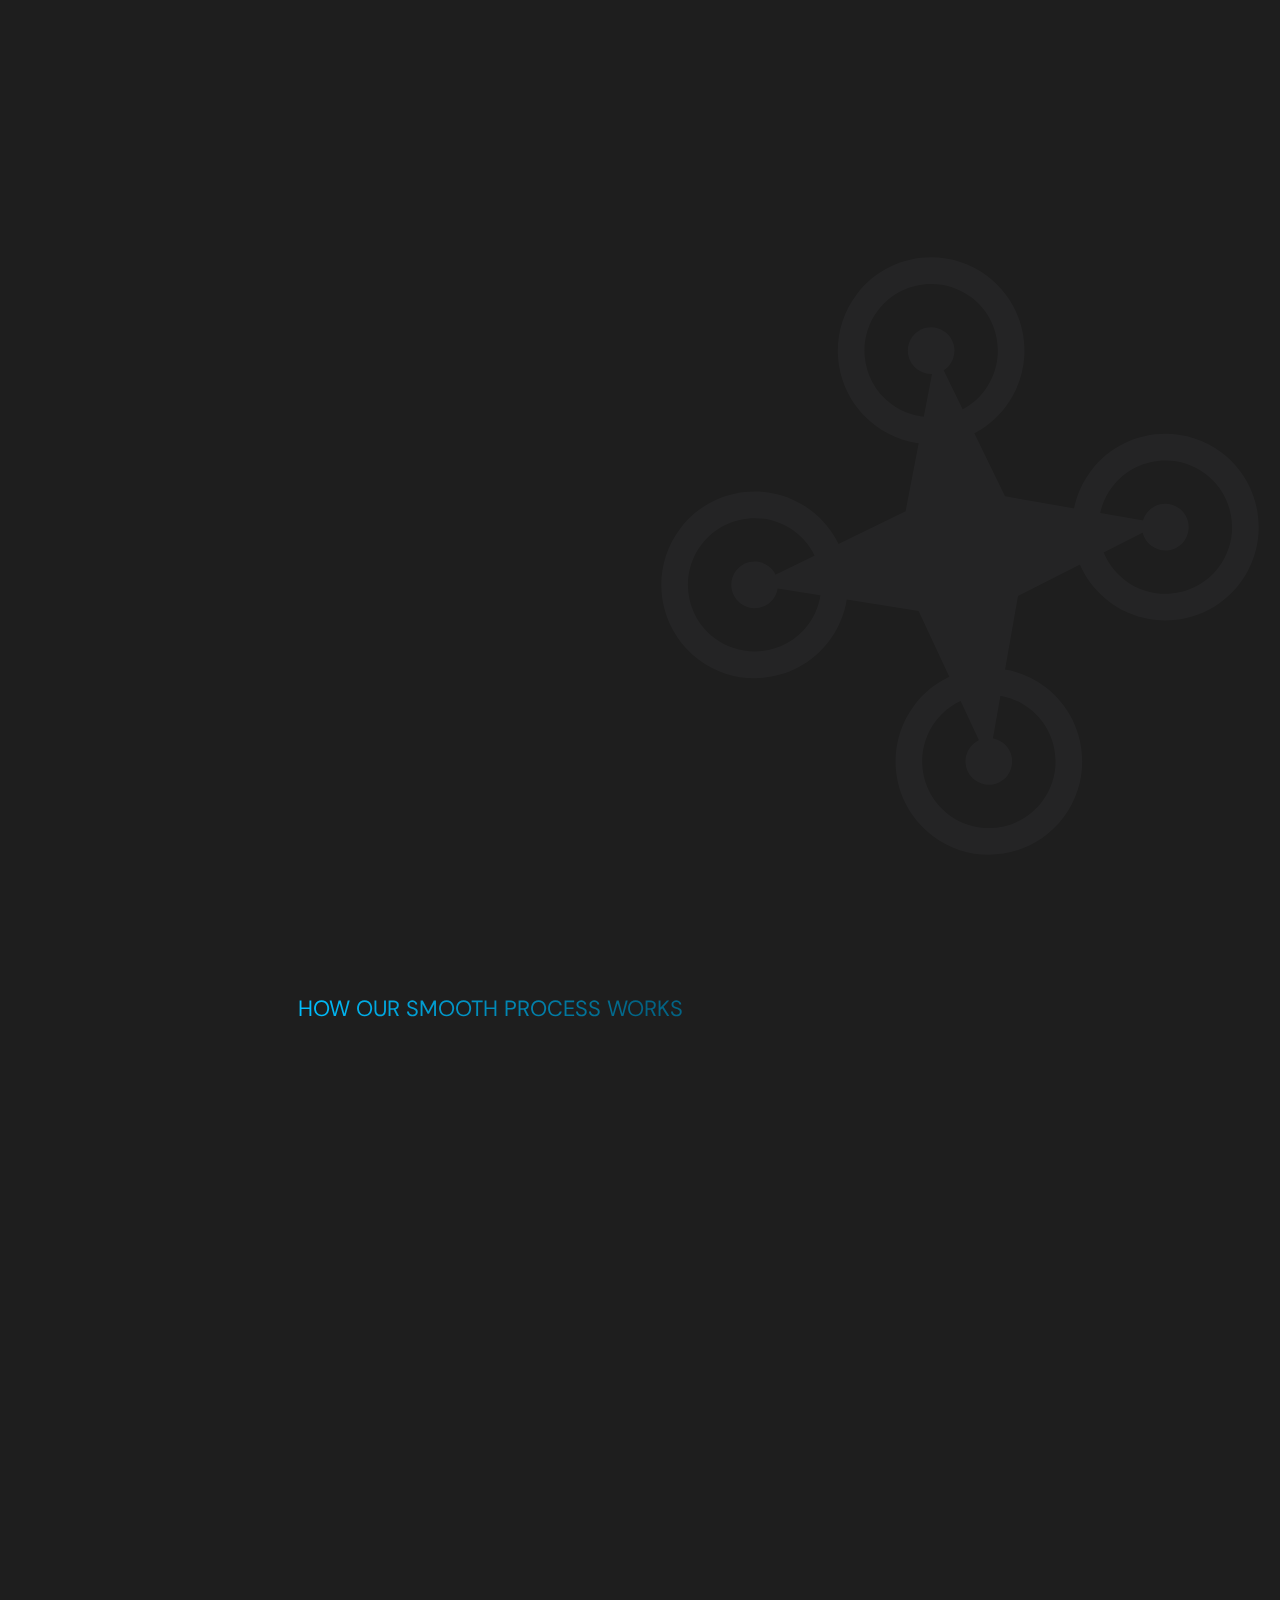
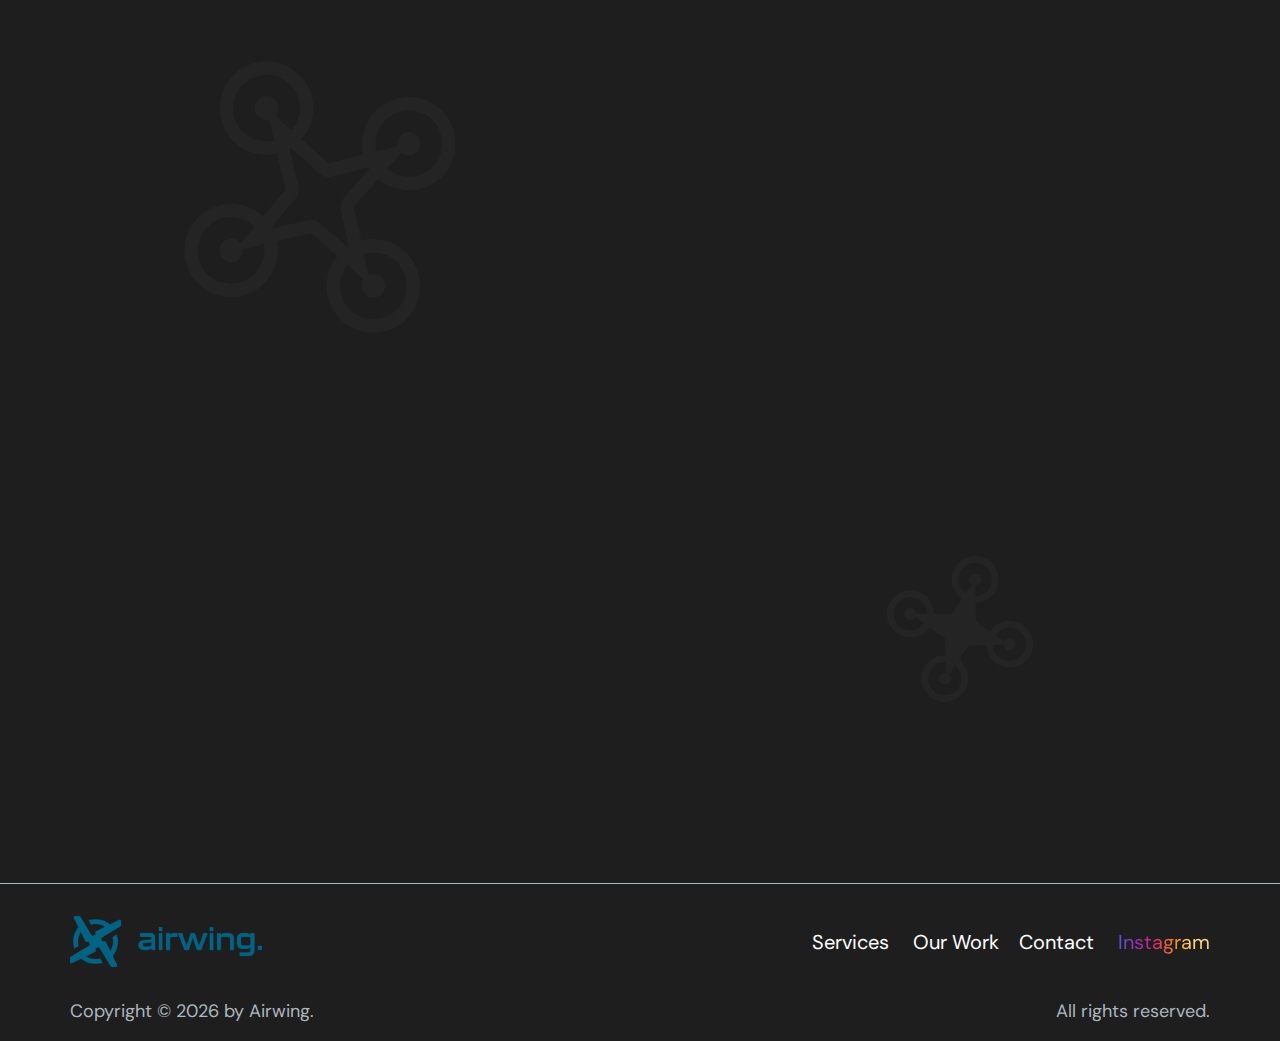
==== commit 7d155eba: "2.04 -added AOS" ====
--- a/en/index.html
+++ b/en/index.html
@@ -9,6 +9,8 @@
 
     <!-- Swiper CSS -->
     <link rel="stylesheet" href="https://cdn.jsdelivr.net/npm/swiper@11/swiper-bundle.min.css" />
+    <!-- AOS CSS -->
+    <link href="https://unpkg.com/aos@2.3.1/dist/aos.css" rel="stylesheet">
     <!-- FONTS -->
     <link rel="preconnect" href="https://fonts.googleapis.com">
     <link rel="preconnect" href="https://fonts.gstatic.com" crossorigin>
@@ -129,7 +131,7 @@
             <div class="header__bg-shadow"></div>
         </div>
         <div class="wrapper">
-            <div class="text-box">
+            <div class="text-box" data-aos="fade-up">
                 <h1 class="header__heading text__heading">Capture the Sky.</h1>
                 <p class="header__text text__p">Rent stunning drone shots hassle-free at Airwing! Elevate your
                     projects
@@ -154,9 +156,11 @@
         <div class="wrapper">
             <div class="text-box">
                 <p class="text__top">HOW DO WE DO IT</p>
-                <h2 class="text__heading">Experience the drone photo rental like never before with us.
+                <h2 class="text__heading" data-aos="fade-up">Experience the drone photo rental like never before with
+                    us.
                 </h2>
-                <p class="text__p">Whether you're capturing stunning landscapes, documenting construction progress, or
+                <p class="text__p" data-aos="fade-up">Whether you're capturing stunning landscapes, documenting
+                    construction progress, or
                     creating captivating marketing materials, our dedicated team is here to elevate your vision.</p>
             </div>
             <div class="how__card-box">
@@ -192,9 +196,10 @@
         <div class="wrapper">
             <div class="text-box">
                 <p class="text__top">WHAT OUR CLIENTS SAY</p>
-                <h2 class="text__heading">Hear what our clients say!</h2>
-                <p class="text__p">See what our customers are saying! Read reviews and discover why they love us.</p>
-                <a href="../contact" class="reviews__btn">Let's Chat!</a>
+                <h2 class="text__heading" data-aos="fade-up">Hear what our clients say!</h2>
+                <p class="text__p" data-aos="fade-up">See what our customers are saying! Read reviews and discover why
+                    they love us.</p>
+                <a href="../contact" class="reviews__btn" data-aos="fade-up">Let's Chat!</a>
             </div>
 
             <!-- Slider main container -->
@@ -283,13 +288,14 @@
         <div class="wrapper">
             <div class="text-box">
                 <p class="text__top">WHAT DO WE OFFER</p>
-                <h2 class="text__heading">Elevate Your vision with our services.</h2>
-                <p class="text__p">At Airwing, we specialize in delivering top-tier aerial photography services. Whether
+                <h2 class="text__heading" data-aos="fade-up">Elevate Your vision with our services.</h2>
+                <p class="text__p" data-aos="fade-up">At Airwing, we specialize in delivering top-tier aerial
+                    photography services. Whether
                     it's for real estate, construction, or events, our team captures stunning aerial views to elevate
                     your projects. With us, expect a seamless experience from start to finish, ensuring your goals are
                     achieved effortlessly.</p>
                 <div class="services__container">
-                    <div class="services__box">
+                    <div class="services__box" data-aos="fade-up">
                         <h3 class="services__title text__heading-xs">Events</h3>
                         <p class="services__text text__p-sm">We photograph events from a drone, adding a unique
                             perspective
@@ -299,7 +305,7 @@
                                 more</span>&nbsp;<i class="fa-regular fa-arrow-right"></i></a>
                     </div>
 
-                    <div class="services__box">
+                    <div class="services__box" data-aos="fade-up">
                         <h3 class="services__title text__heading-xs">Venues</h3>
                         <p class="services__text text__p-sm">Photos from a drone will highlight the details of your
                             property, drawing the attention of customers and presenting the entire space in a new
@@ -308,7 +314,7 @@
                                 more</span>&nbsp;<i class="fa-regular fa-arrow-right"></i></a>
                     </div>
 
-                    <div class="services__box">
+                    <div class="services__box" data-aos="fade-up">
                         <h3 class="services__title text__heading-xs">Landscape</h3>
                         <p class="services__text text__p-sm">Our landscape photos from a drone will captivate viewers,
                             presenting scenic vistas in a way that is difficult to achieve with traditional methods.
@@ -329,12 +335,14 @@
         <div class="wrapper">
             <div class="text-box">
                 <p class="text__top">HOW OUR SMOOTH PROCESS WORKS</p>
-                <h2 class="text__heading">Experience the smooth journey to creating aerial masterpieces.</h2>
-                <p class="text__p">Our drone photography services bring professionalism and ease of operation from the
+                <h2 class="text__heading" data-aos="fade-up">Experience the smooth journey to creating aerial
+                    masterpieces.</h2>
+                <p class="text__p" data-aos="fade-up">Our drone photography services bring professionalism and ease of
+                    operation from the
                     first contact to the delivery of the finished images.</p>
             </div>
             <div class="process__card-box">
-                <div class="process__card">
+                <div class="process__card" data-aos="fade-up" data-aos-delay="50">
                     <div class="process__card-icon-box"><i class="fa-regular fa-1 process__card-icon"></i>
                     </div>
                     <h6 class="process__card-title text__heading-xs">Order the service</h6>
@@ -343,14 +351,14 @@
                         provide professional service and advice.</p>
                 </div>
 
-                <div class="process__card">
+                <div class="process__card" data-aos="fade-up" data-aos-delay="150">
                     <div class="process__card-icon-box"><i class="fa-regular fa-2 process__card-icon"></i></div>
                     <h6 class="process__card-title text__heading-xs">Photo session</h6>
                     <p class="process__card-text text__p-sm">Drone pilot and photographer carefully plan and
                         execute the session to ensure the highest quality drone photos.</p>
                 </div>
 
-                <div class="process__card">
+                <div class="process__card" data-aos="fade-up" data-aos-delay="250">
                     <div class="process__card-icon-box"><i class="fa-regular fa-3 process__card-icon"></i></div>
                     <h6 class="process__card-title text__heading-xs">Editing and processing</h6>
                     <p class="process__card-text text__p-sm">After the session is complete, we edit and process the
@@ -358,7 +366,7 @@
                         sure they look great and have a unique atmosphere.</p>
                 </div>
 
-                <div class="process__card">
+                <div class="process__card" data-aos="fade-up" data-aos-delay="350">
                     <div class="process__card-icon-box"><i class="fa-regular fa-4 process__card-icon"></i></div>
                     <h6 class="process__card-title text__heading-xs">Delivery of materials</h6>
                     <p class="process__card-text text__p-sm">Finished photos from the drone are delivered at your
@@ -376,9 +384,9 @@
         </div>
         <div class="wrapper">
             <div class="text-box">
-                <h3 class="text__heading-sm">Ready to get started?</h3>
-                <p class="text__p-sm">Our process is fast, friendly, and simple.</p>
-                <a href="../contact" class="get-in-touch__btn">Get in touch!</a>
+                <h3 class="text__heading-sm" data-aos="fade-up">Ready to get started?</h3>
+                <p class="text__p-sm" data-aos="fade-up">Our process is fast, friendly, and simple.</p>
+                <a href="../contact" class="get-in-touch__btn" data-aos="fade-up">Get in touch!</a>
             </div>
         </div>
     </section>
@@ -426,6 +434,12 @@
 
     <!-- Background Animation JS -->
     <script src="../js/bgAnimation.js"></script>
+
+    <!-- AOS JS -->
+    <script src="https://unpkg.com/aos@next/dist/aos.js"></script>
+
+    <!-- AOS Config JS -->
+    <script src="../js/AOS.js"></script>
 </body>
 
 </html>--- a/css/main.css
+++ b/css/main.css
@@ -2493,6 +2493,25 @@
             mask-image: linear-gradient(to bottom, rgb(0, 0, 0) 0%, rgba(0, 0, 0, 0) 99%);
   }
 }
+@keyframes bounce {
+  0%, 20%, 50%, 80%, 100% {
+    transform: translateY(0);
+  }
+  40% {
+    transform: translateY(-25%);
+  }
+  60% {
+    transform: translateY(-12.5%);
+  }
+}
+@keyframes fadeIn {
+  from {
+    opacity: 0;
+  }
+  to {
+    opacity: 1;
+  }
+}
 .contact {
   position: relative;
   margin: 15em 0 7.5em 0;
@@ -2532,6 +2551,11 @@
           mask-composite: destination-out;
   -webkit-mask-composite: xor;
           mask-composite: exclude;
+}
+.contact__box--form-box--done {
+  display: flex;
+  justify-content: center;
+  align-items: center;
 }
 .contact__text-box {
   padding: 1em;
@@ -2738,6 +2762,27 @@
 .contact__form-btn:hover {
   background-image: linear-gradient(45deg, #002e4d, #00bfff);
 }
+.contact__form-send-box {
+  display: flex;
+  justify-content: center;
+  align-items: center;
+  flex-direction: column;
+  gap: 1em;
+  text-align: center;
+  animation: fadeIn 3s;
+}
+.contact__form-send-icon {
+  background: #002e4d;
+  background: linear-gradient(135deg, #00bfff 0%, #026485 50%);
+  -webkit-background-clip: text;
+  -webkit-text-fill-color: transparent;
+  padding: 6px;
+  font-size: 15rem;
+  animation: bounce 2s;
+}
+.contact__form-send-text {
+  font-size: 2.2rem;
+}
 
 @media (min-width: 576px) {
   .contact__card-link, .contact__form-label, .contact__form-input {
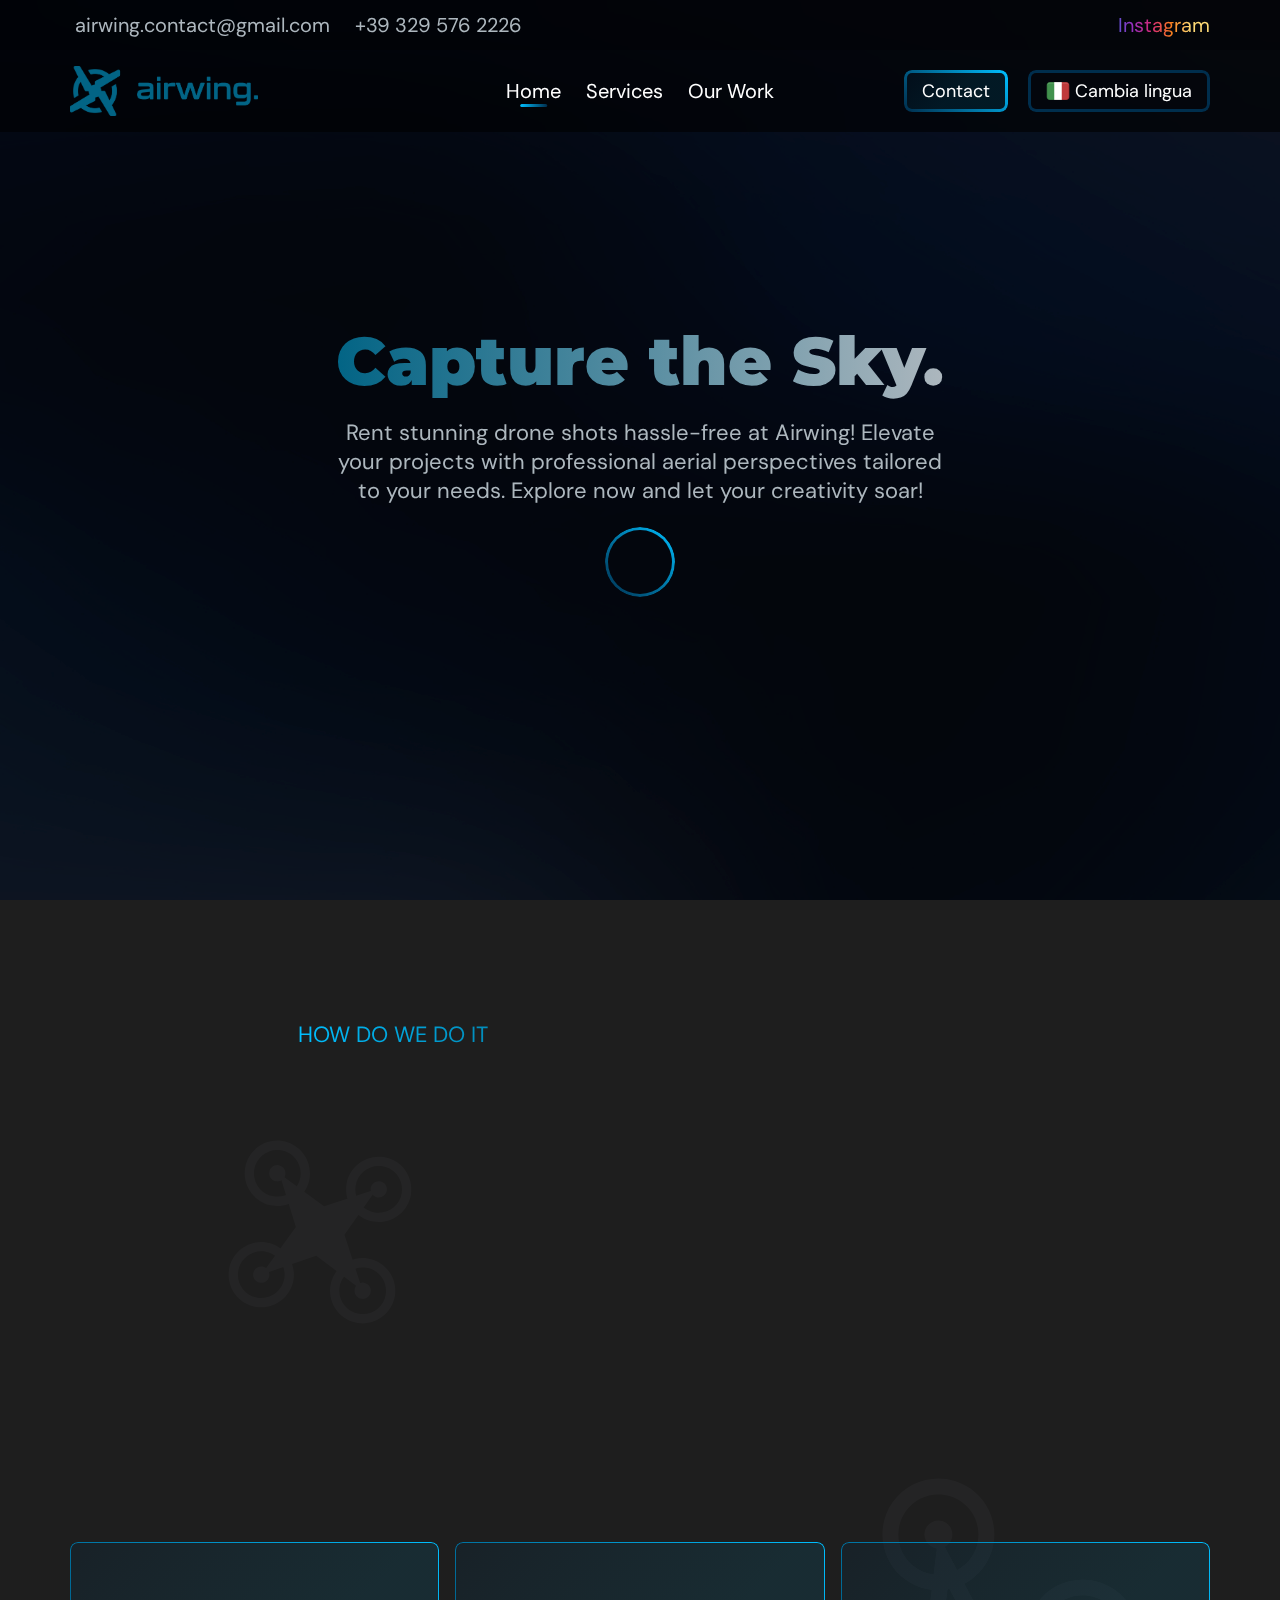
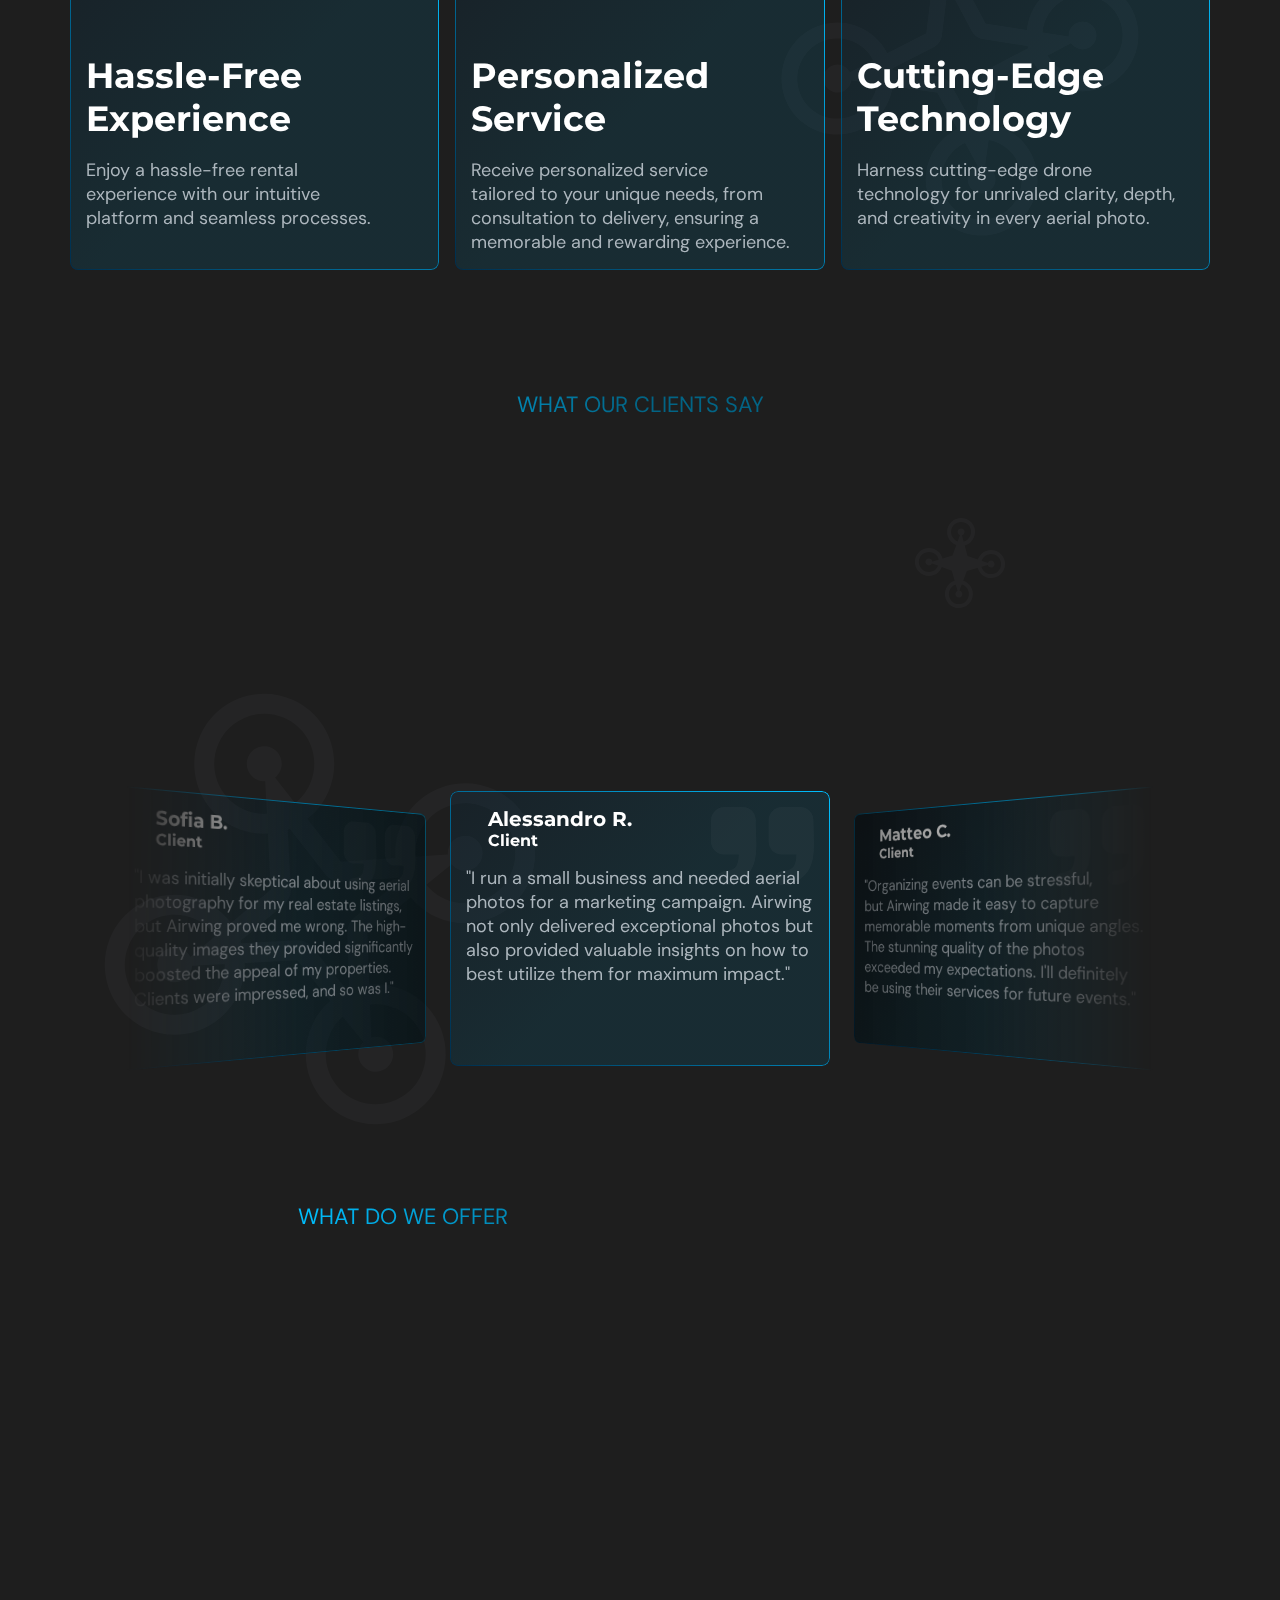
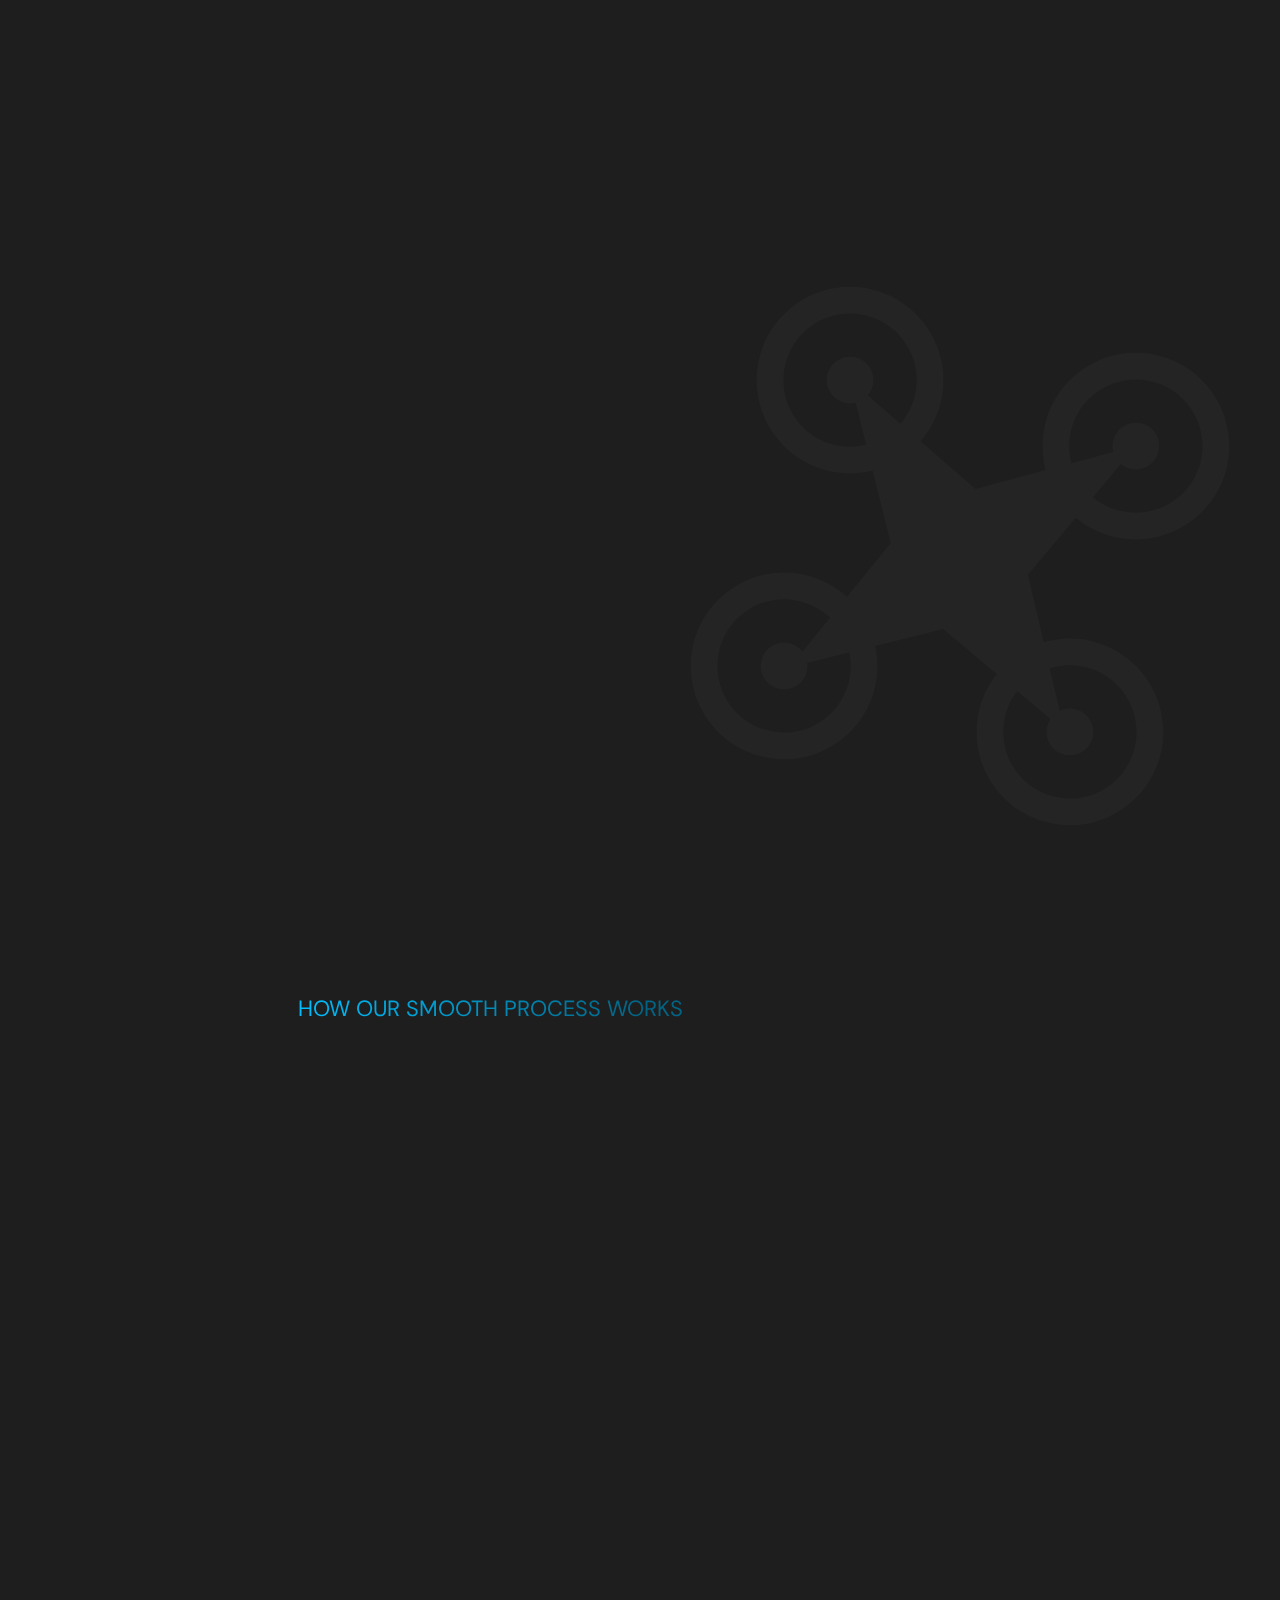
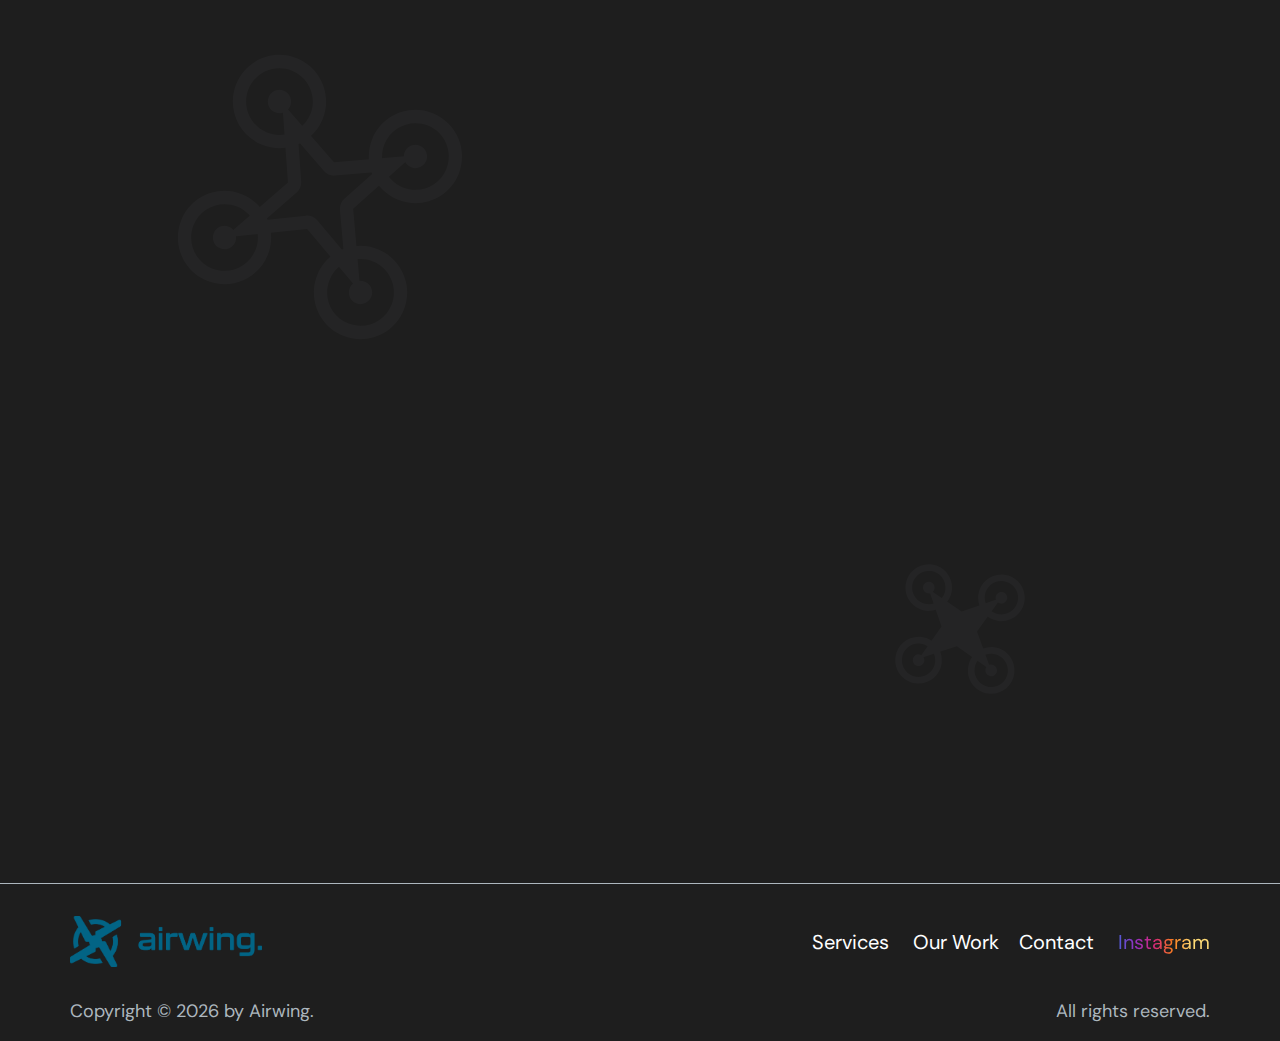
==== commit 41e288b5: "2.04 v3 -Head changes" ====
--- a/en/index.html
+++ b/en/index.html
@@ -4,8 +4,20 @@
 <head>
     <meta charset="UTF-8">
     <meta name="viewport" content="width=device-width, initial-scale=1.0">
-    <title>Airwing</title>
+    <title>Airwing - Drone Photography Services</title>
+    <meta name="title" content="Airwing - Drone Photography Services" />
+    <meta name="description"
+        content="Elevate your perspective with Airwing's premier drone photography services. Capturing stunning aerial imagery from a unique vantage point." />
     <link rel="shortcut icon" href="../favicon.ico" type="image/x-icon">
+    <!-- Google tag (gtag.js) -->
+    <script async src="https://www.googletagmanager.com/gtag/js?id=G-RH1BJ4N435"></script>
+    <script>
+        window.dataLayer = window.dataLayer || [];
+        function gtag() { dataLayer.push(arguments); }
+        gtag('js', new Date());
+
+        gtag('config', 'G-RH1BJ4N435');
+    </script>
 
     <!-- Swiper CSS -->
     <link rel="stylesheet" href="https://cdn.jsdelivr.net/npm/swiper@11/swiper-bundle.min.css" />
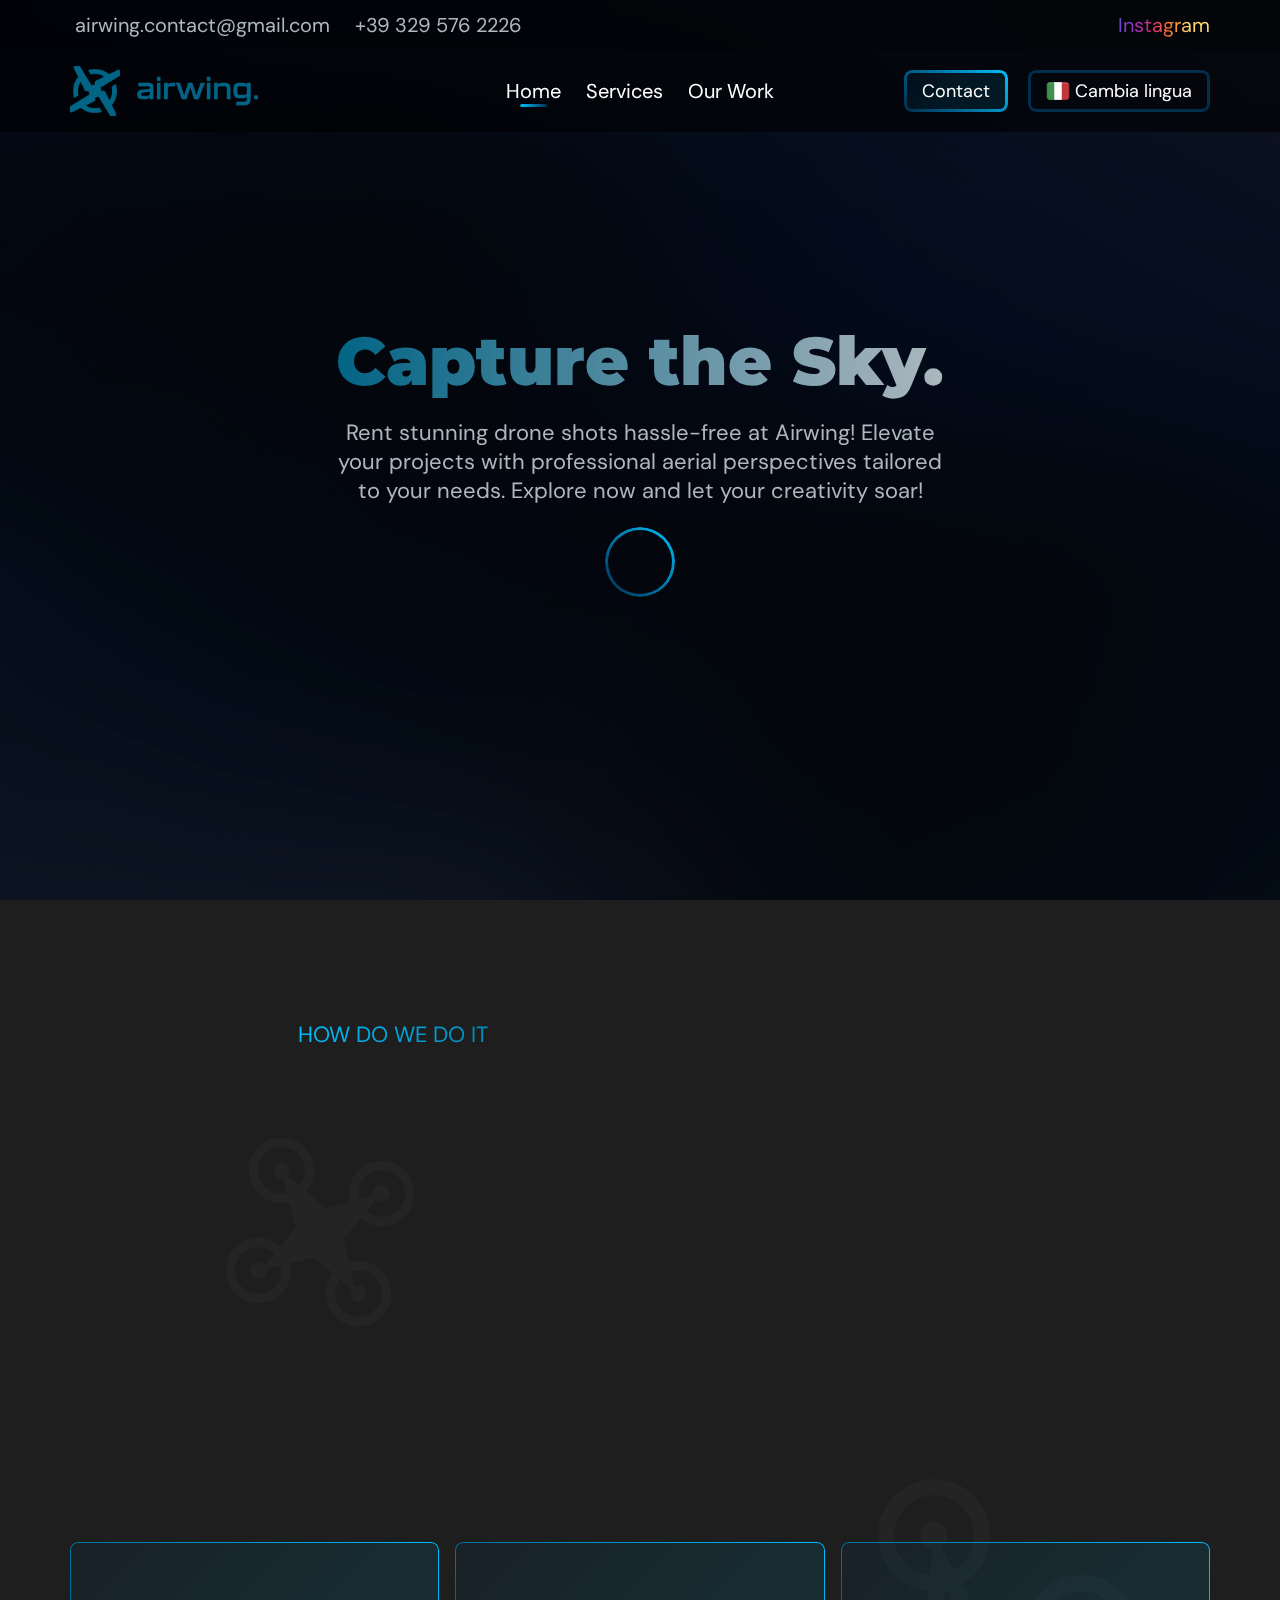
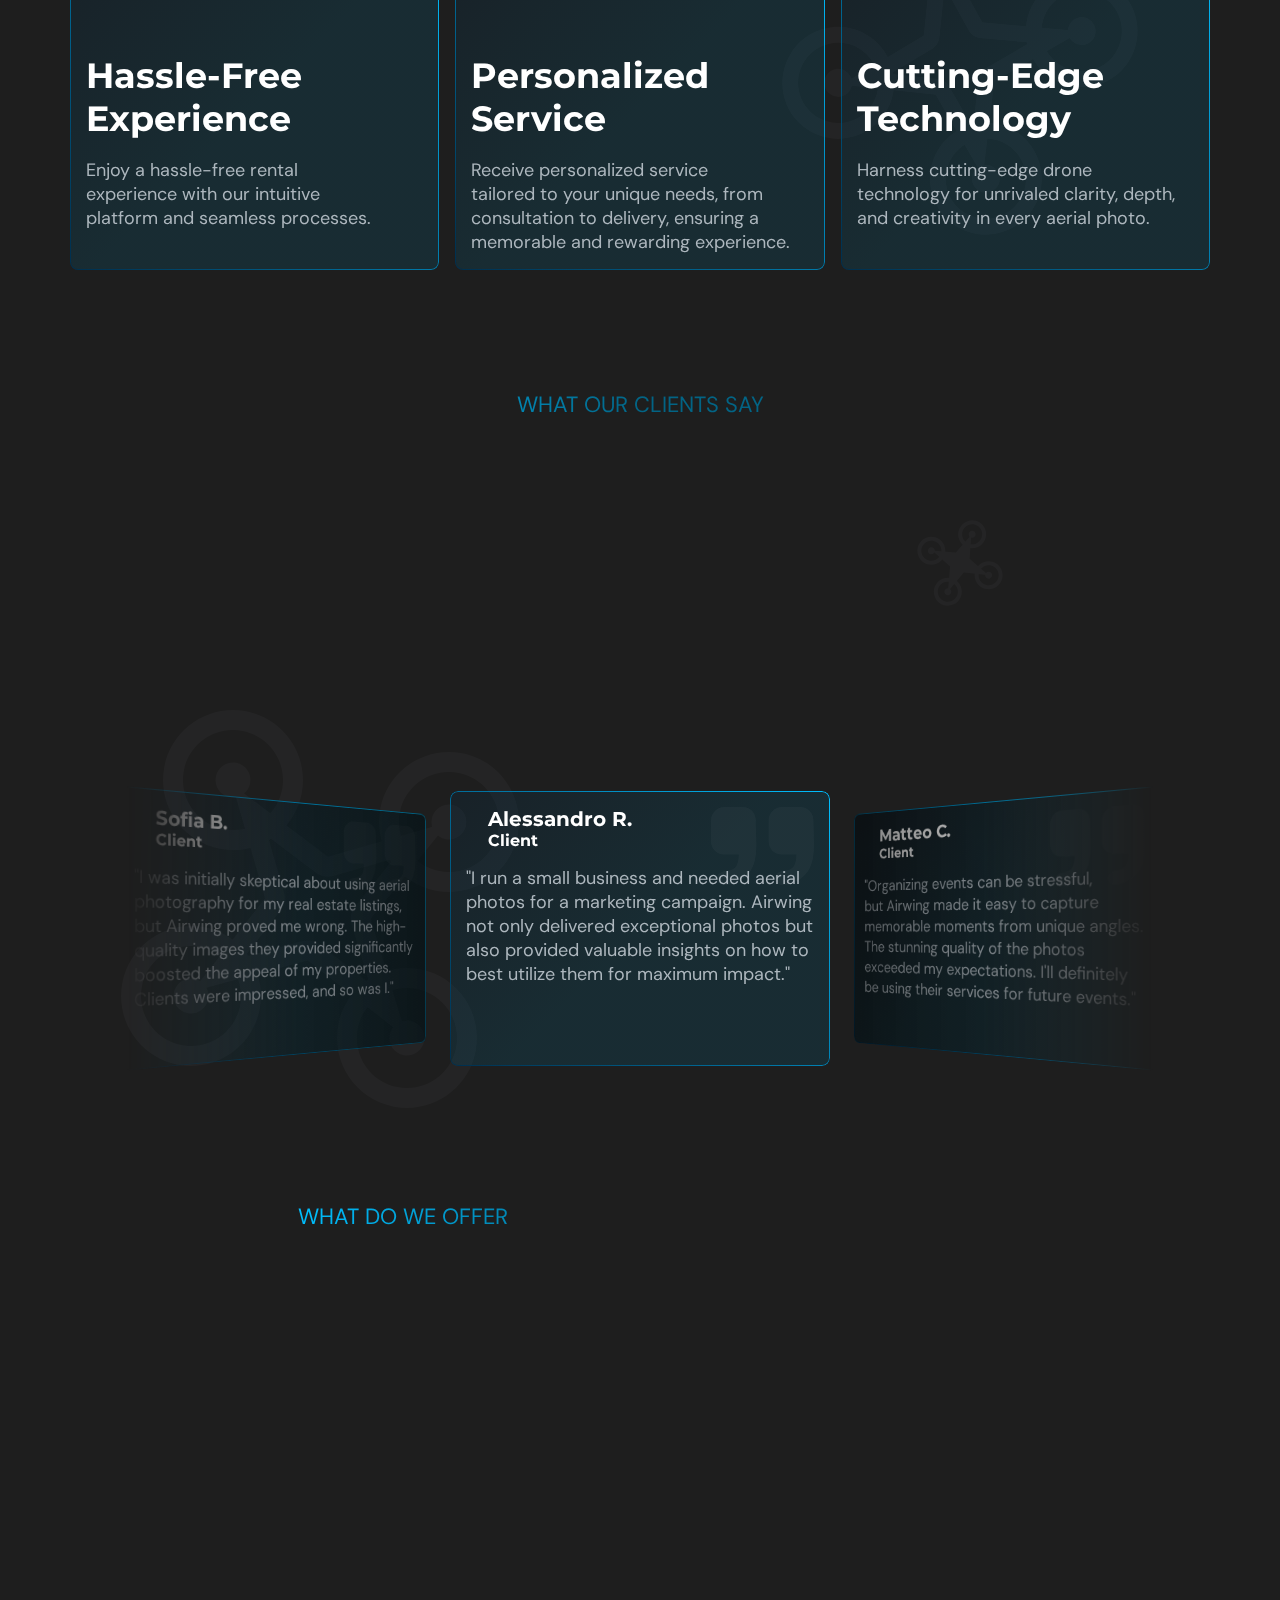
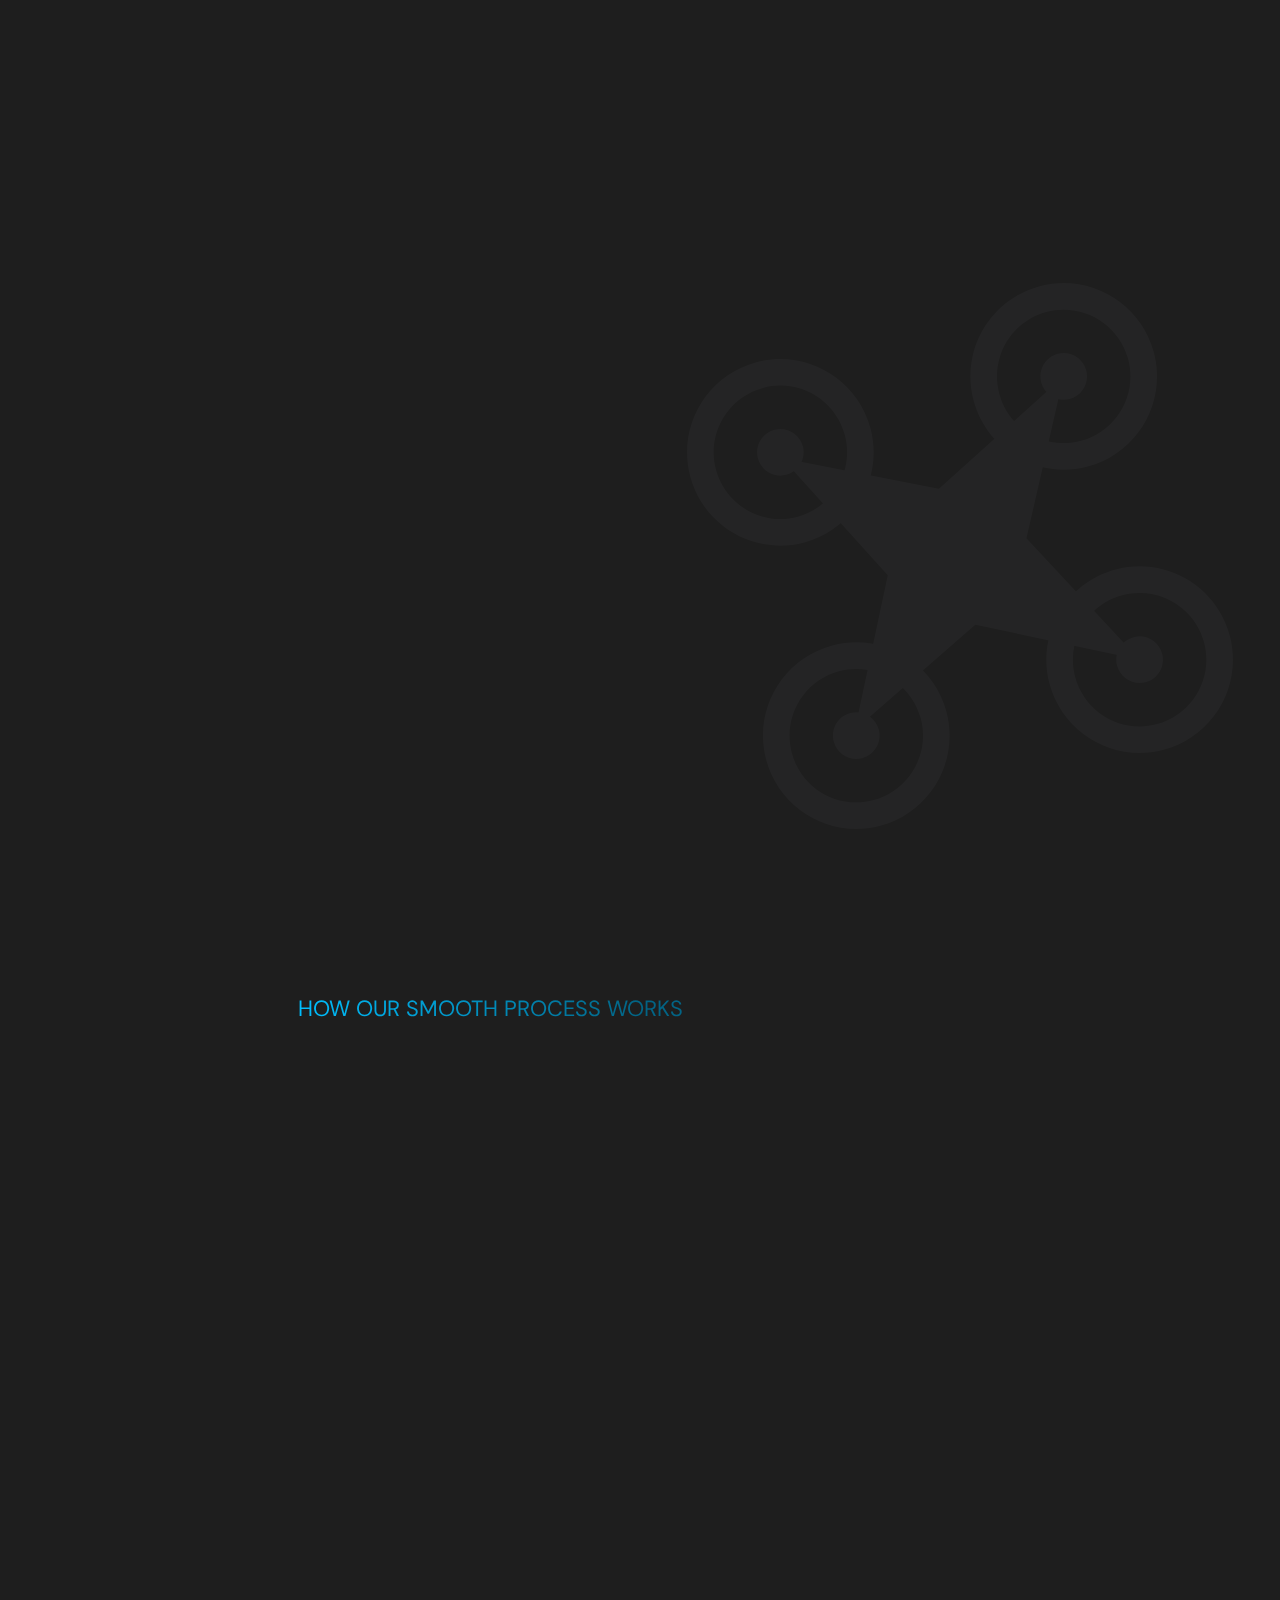
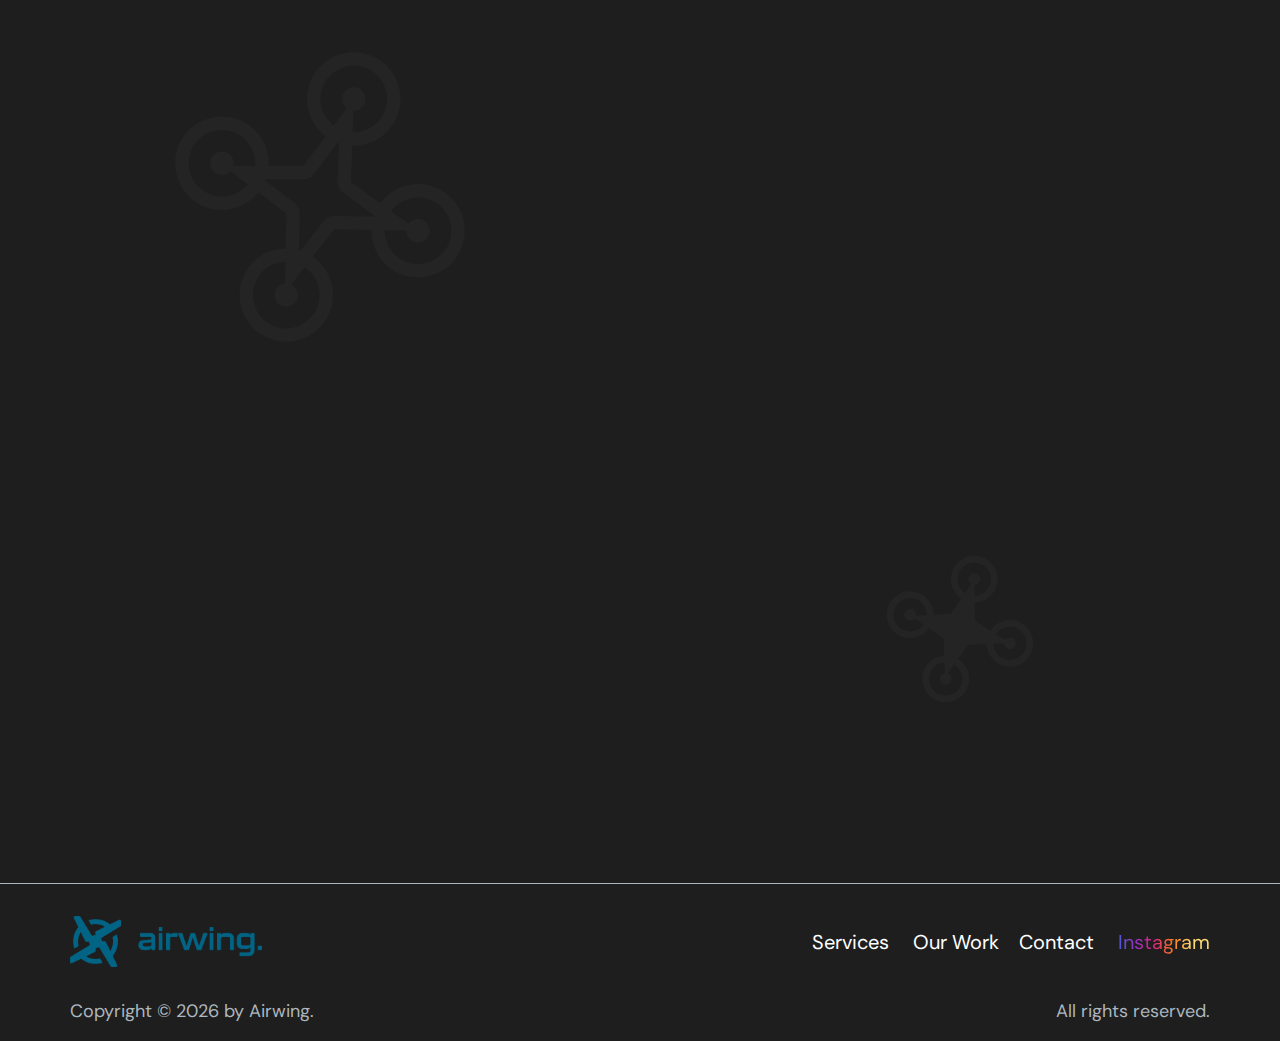
==== commit b335d205: "2.04 v4 -another head changes" ====
--- a/en/index.html
+++ b/en/index.html
@@ -8,6 +8,23 @@
     <meta name="title" content="Airwing - Drone Photography Services" />
     <meta name="description"
         content="Elevate your perspective with Airwing's premier drone photography services. Capturing stunning aerial imagery from a unique vantage point." />
+    <!-- Open Graph / Facebook -->
+    <meta property="og:type" content="website" />
+    <meta property="og:url" content="https://chill6868.github.io/airwing-tiziano/en/" />
+    <meta property="og:title" content="Airwing - Drone Photography Services" />
+    <meta property="og:description"
+        content="Elevate your perspective with Airwing's premier drone photography services. Capturing stunning aerial imagery from a unique vantage point." />
+    <meta property="og:image" content="../img/logo/urlBg.png" />
+
+    <!-- Twitter -->
+    <meta property="twitter:card" content="summary_large_image" />
+    <meta property="twitter:url" content="https://chill6868.github.io/airwing-tiziano/en/" />
+    <meta property="twitter:title" content="Airwing - Drone Photography Services" />
+    <meta property="twitter:description"
+        content="Elevate your perspective with Airwing's premier drone photography services. Capturing stunning aerial imagery from a unique vantage point." />
+    <meta property="twitter:image" content="../img/logo/urlBg.png" />
+    <!-- Meta Tags Generated with https://metatags.io -->
+
     <link rel="shortcut icon" href="../favicon.ico" type="image/x-icon">
     <!-- Google tag (gtag.js) -->
     <script async src="https://www.googletagmanager.com/gtag/js?id=G-RH1BJ4N435"></script>
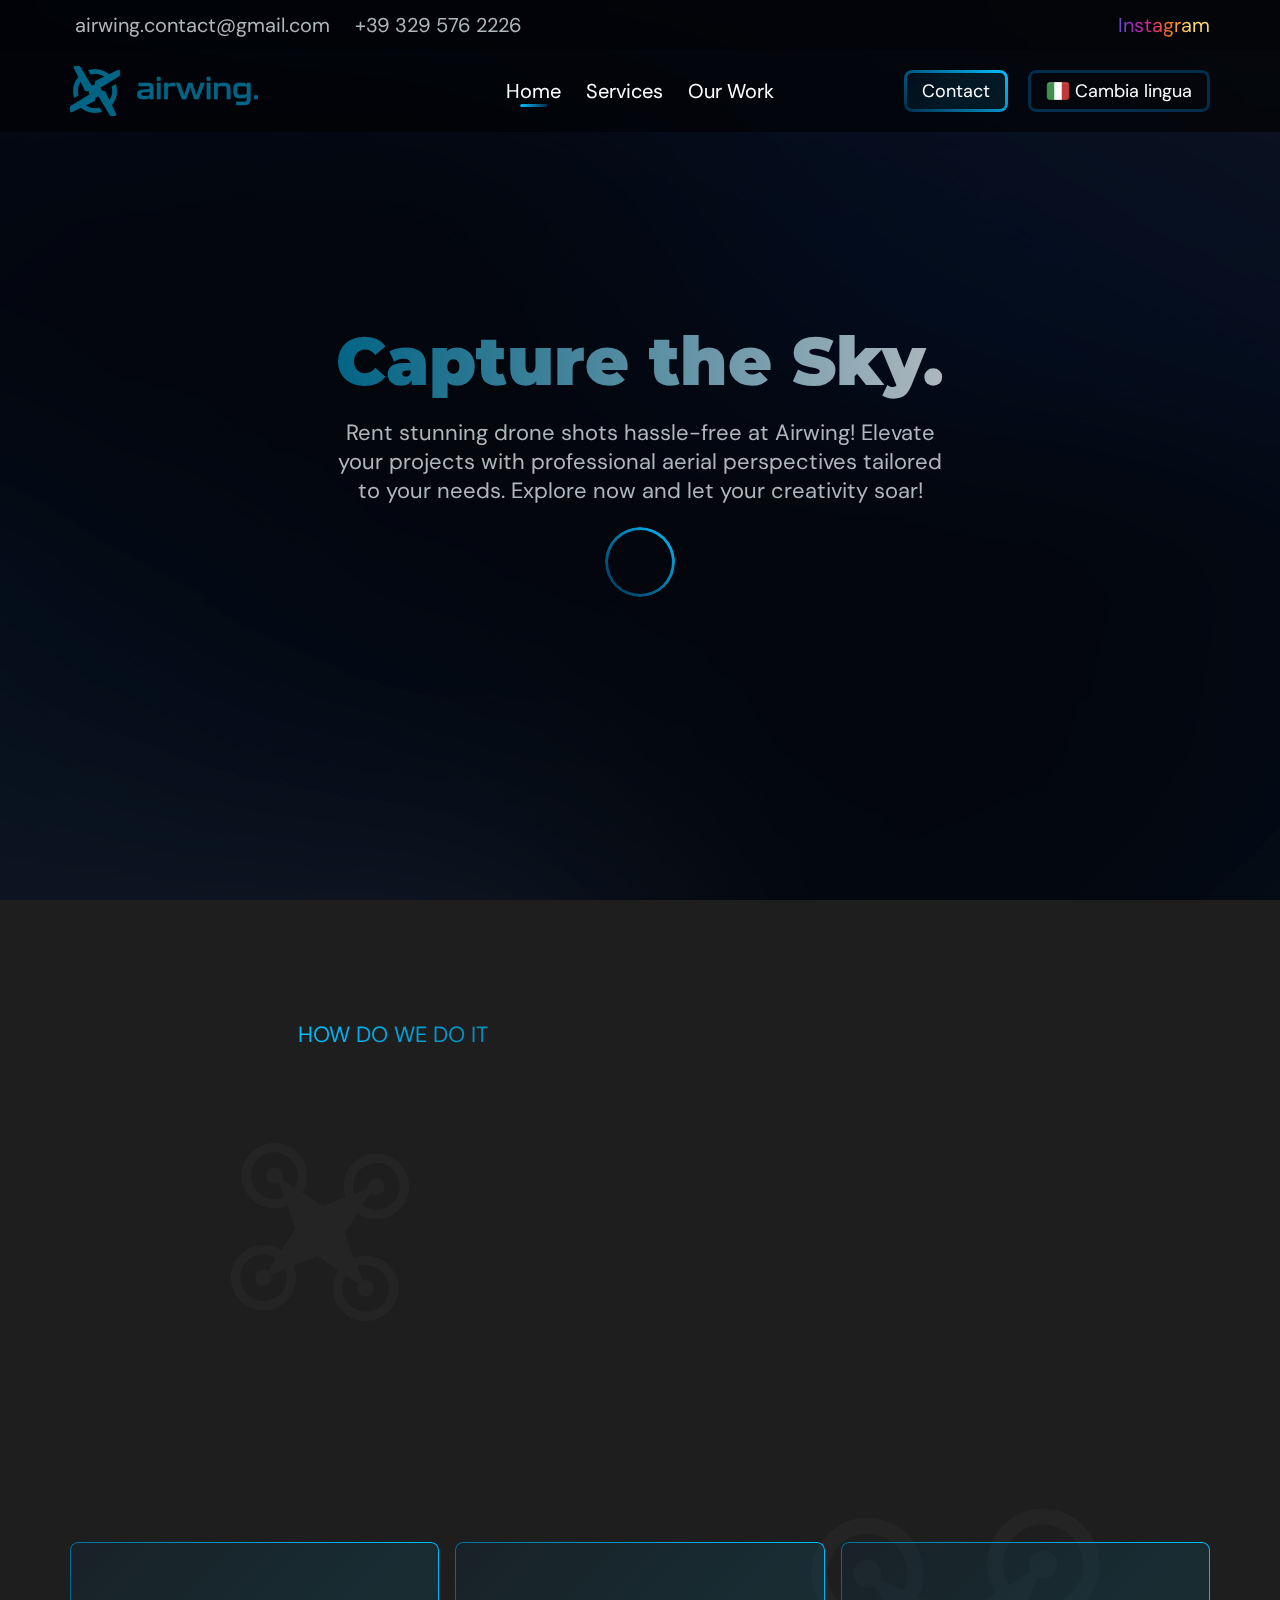
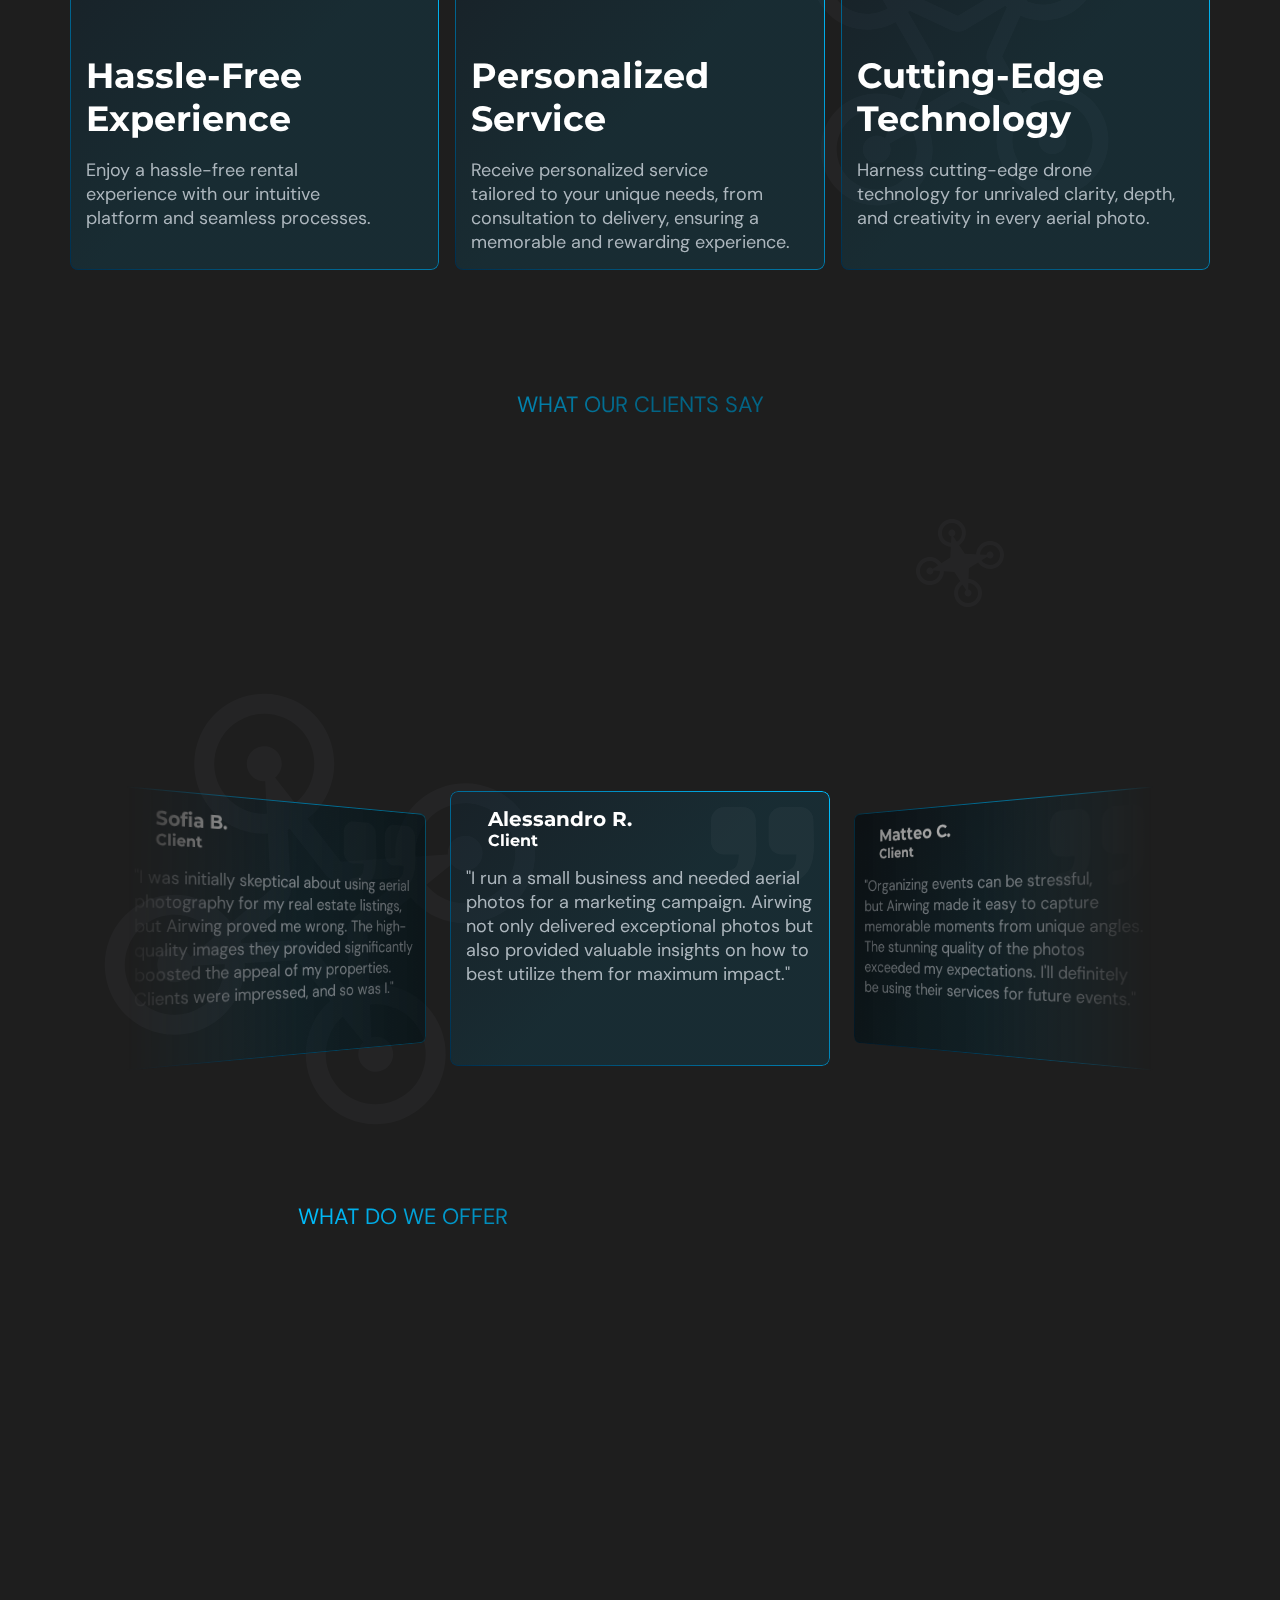
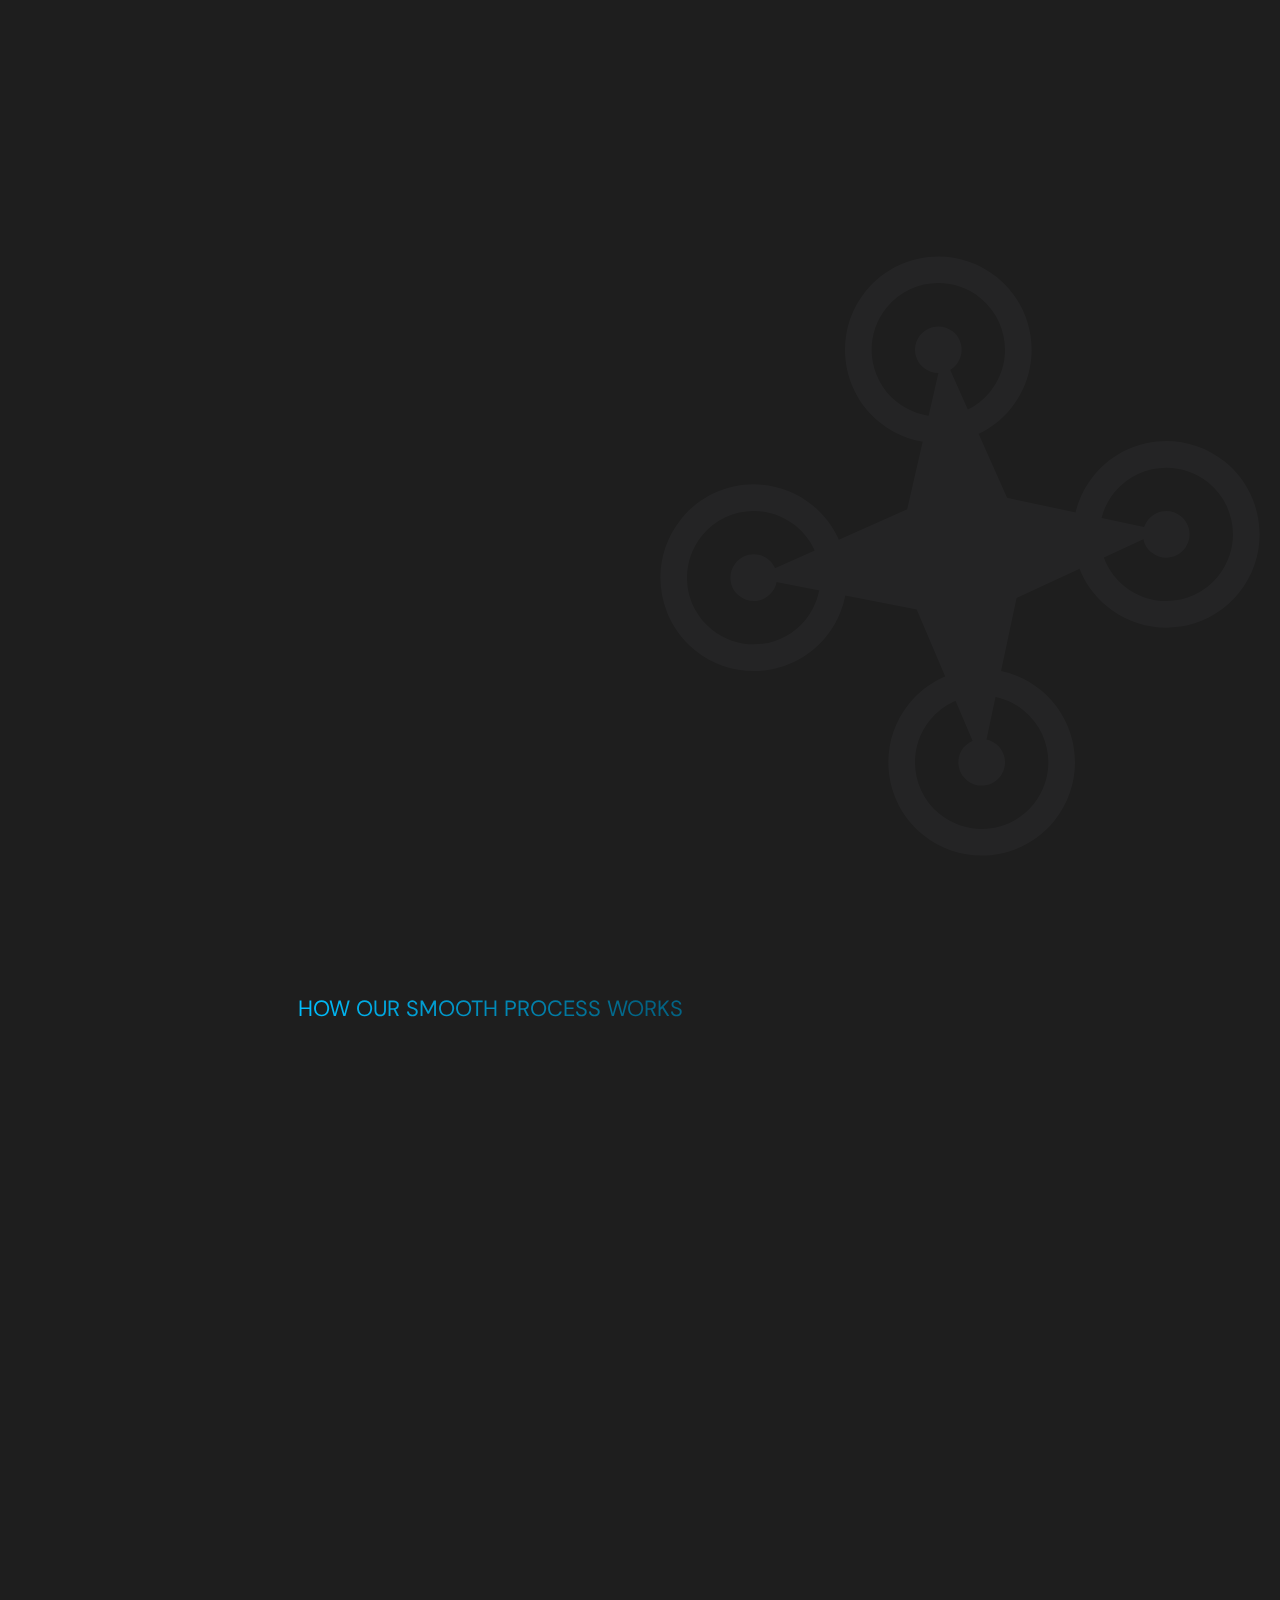
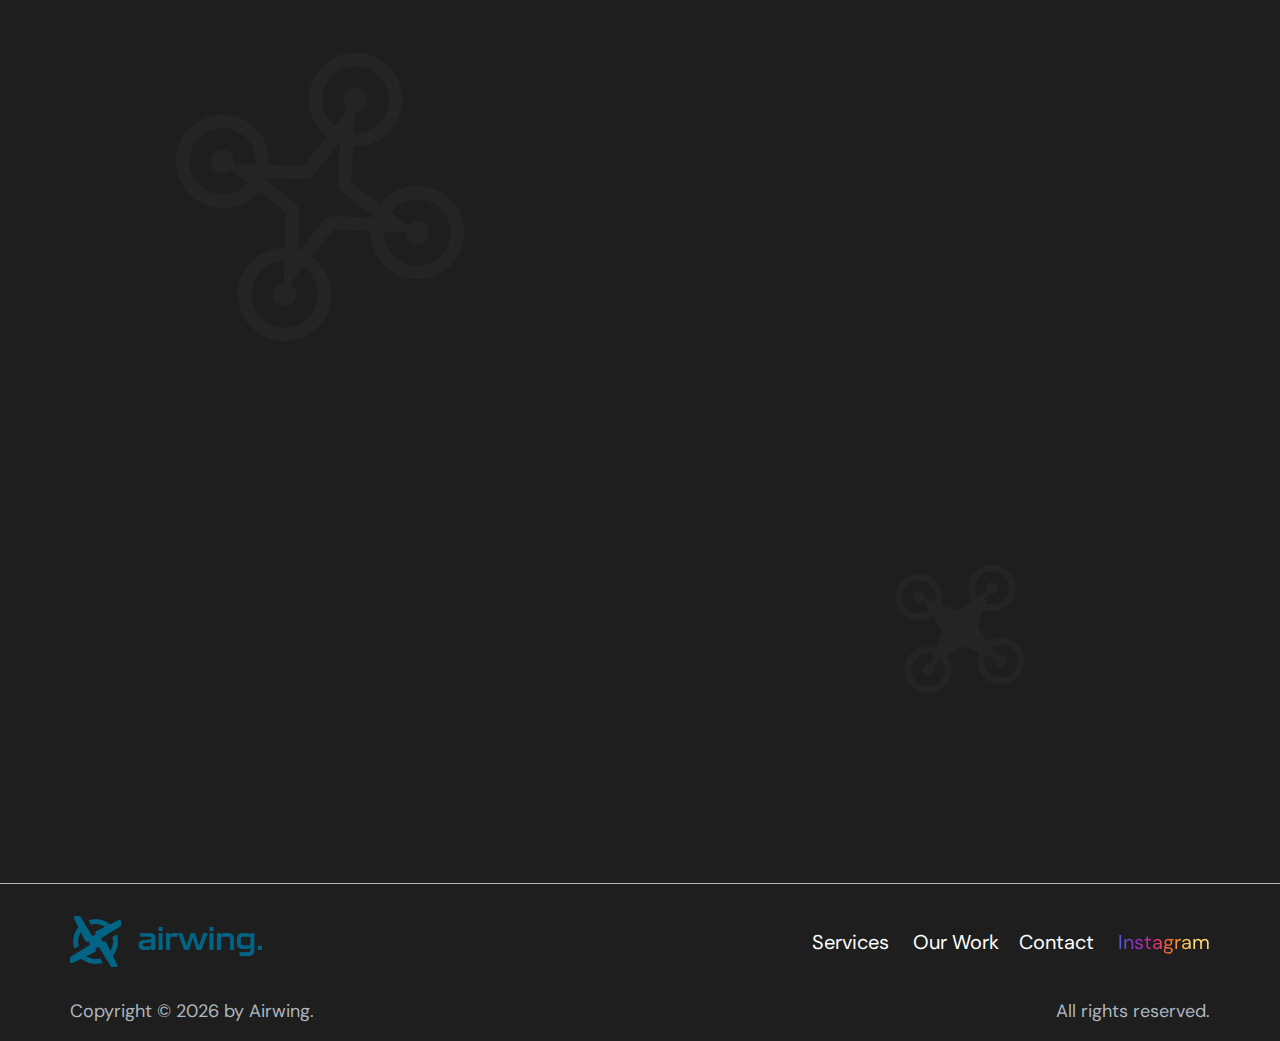
==== commit dc607731: "2.04 v7 final... i think..." ====
--- a/en/index.html
+++ b/en/index.html
@@ -10,7 +10,7 @@
         content="Elevate your perspective with Airwing's premier drone photography services. Capturing stunning aerial imagery from a unique vantage point." />
     <!-- Open Graph / Facebook -->
     <meta property="og:type" content="website" />
-    <meta property="og:url" content="https://chill6868.github.io/airwing-tiziano/en/" />
+    <meta property="og:url" content="https://airwing.it/en/" />
     <meta property="og:title" content="Airwing - Drone Photography Services" />
     <meta property="og:description"
         content="Elevate your perspective with Airwing's premier drone photography services. Capturing stunning aerial imagery from a unique vantage point." />
@@ -18,7 +18,7 @@
 
     <!-- Twitter -->
     <meta property="twitter:card" content="summary_large_image" />
-    <meta property="twitter:url" content="https://chill6868.github.io/airwing-tiziano/en/" />
+    <meta property="twitter:url" content="https://airwing.it/en/" />
     <meta property="twitter:title" content="Airwing - Drone Photography Services" />
     <meta property="twitter:description"
         content="Elevate your perspective with Airwing's premier drone photography services. Capturing stunning aerial imagery from a unique vantage point." />
